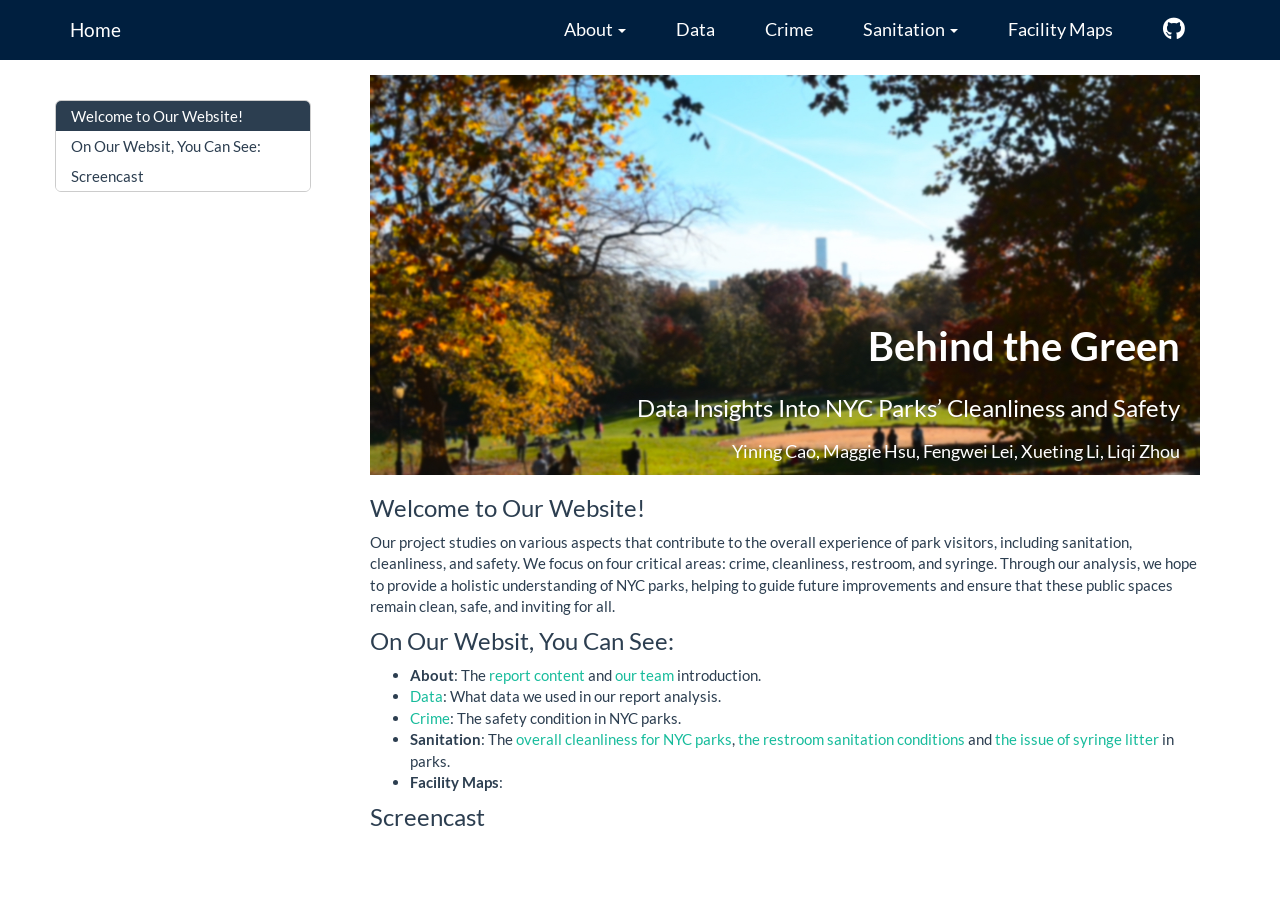
==== index.html @ f8d7f137 "index edit" ====
<!DOCTYPE html>

<html>

<head>

<meta charset="utf-8" />
<meta name="generator" content="pandoc" />
<meta http-equiv="X-UA-Compatible" content="IE=EDGE" />




<title>index.knit</title>

<script src="site_libs/header-attrs-2.28/header-attrs.js"></script>
<script src="site_libs/jquery-3.6.0/jquery-3.6.0.min.js"></script>
<meta name="viewport" content="width=device-width, initial-scale=1" />
<link href="site_libs/bootstrap-3.3.5/css/flatly.min.css" rel="stylesheet" />
<script src="site_libs/bootstrap-3.3.5/js/bootstrap.min.js"></script>
<script src="site_libs/bootstrap-3.3.5/shim/html5shiv.min.js"></script>
<script src="site_libs/bootstrap-3.3.5/shim/respond.min.js"></script>
<style>h1 {font-size: 34px;}
       h1.title {font-size: 38px;}
       h2 {font-size: 30px;}
       h3 {font-size: 24px;}
       h4 {font-size: 18px;}
       h5 {font-size: 16px;}
       h6 {font-size: 12px;}
       code {color: inherit; background-color: rgba(0, 0, 0, 0.04);}
       pre:not([class]) { background-color: white }</style>
<script src="site_libs/jqueryui-1.13.2/jquery-ui.min.js"></script>
<link href="site_libs/tocify-1.9.1/jquery.tocify.css" rel="stylesheet" />
<script src="site_libs/tocify-1.9.1/jquery.tocify.js"></script>
<script src="site_libs/navigation-1.1/tabsets.js"></script>
<link href="site_libs/highlightjs-9.12.0/default.css" rel="stylesheet" />
<script src="site_libs/highlightjs-9.12.0/highlight.js"></script>
<link href="site_libs/font-awesome-6.4.2/css/all.min.css" rel="stylesheet" />
<link href="site_libs/font-awesome-6.4.2/css/v4-shims.min.css" rel="stylesheet" />
<html>
<head>
<script>
  // Dynamically set the favicon based on the page URL
  const url = window.location.pathname; // Get the current page's URL path
  let faviconPath = "images/favicon.png"; // Default favicon

  // Set favicon based on specific keywords in the URL
  if (url.includes("restroom")) {
    faviconPath = "images/restroom_icon.png";
  } else if (url.includes("cleanliness")) {
    faviconPath = "images/cleanliness_icon.jpg";
  } else if (url.includes("crime")) {
    faviconPath = "images/crime_icon.png";
  } else if (url.includes("syringe")) {
    faviconPath = "images/needle.png";
  }

  // Dynamically create and append the favicon link
  const link = document.createElement("link");
  link.rel = "shortcut icon";
  link.href = faviconPath;
  document.head.appendChild(link);
</script>
</head>
</html>

<style type="text/css">
  code{white-space: pre-wrap;}
  span.smallcaps{font-variant: small-caps;}
  span.underline{text-decoration: underline;}
  div.column{display: inline-block; vertical-align: top; width: 50%;}
  div.hanging-indent{margin-left: 1.5em; text-indent: -1.5em;}
  ul.task-list{list-style: none;}
    </style>

<style type="text/css">code{white-space: pre;}</style>
<script type="text/javascript">
if (window.hljs) {
  hljs.configure({languages: []});
  hljs.initHighlightingOnLoad();
  if (document.readyState && document.readyState === "complete") {
    window.setTimeout(function() { hljs.initHighlighting(); }, 0);
  }
}
</script>






<link rel="stylesheet" href="styles.css" type="text/css" />



<style type = "text/css">
.main-container {
  max-width: 940px;
  margin-left: auto;
  margin-right: auto;
}
img {
  max-width:100%;
}
.tabbed-pane {
  padding-top: 12px;
}
.html-widget {
  margin-bottom: 20px;
}
button.code-folding-btn:focus {
  outline: none;
}
summary {
  display: list-item;
}
details > summary > p:only-child {
  display: inline;
}
pre code {
  padding: 0;
}
</style>


<style type="text/css">
.dropdown-submenu {
  position: relative;
}
.dropdown-submenu>.dropdown-menu {
  top: 0;
  left: 100%;
  margin-top: -6px;
  margin-left: -1px;
  border-radius: 0 6px 6px 6px;
}
.dropdown-submenu:hover>.dropdown-menu {
  display: block;
}
.dropdown-submenu>a:after {
  display: block;
  content: " ";
  float: right;
  width: 0;
  height: 0;
  border-color: transparent;
  border-style: solid;
  border-width: 5px 0 5px 5px;
  border-left-color: #cccccc;
  margin-top: 5px;
  margin-right: -10px;
}
.dropdown-submenu:hover>a:after {
  border-left-color: #adb5bd;
}
.dropdown-submenu.pull-left {
  float: none;
}
.dropdown-submenu.pull-left>.dropdown-menu {
  left: -100%;
  margin-left: 10px;
  border-radius: 6px 0 6px 6px;
}
</style>

<script type="text/javascript">
// manage active state of menu based on current page
$(document).ready(function () {
  // active menu anchor
  href = window.location.pathname
  href = href.substr(href.lastIndexOf('/') + 1)
  if (href === "")
    href = "index.html";
  var menuAnchor = $('a[href="' + href + '"]');

  // mark the anchor link active (and if it's in a dropdown, also mark that active)
  var dropdown = menuAnchor.closest('li.dropdown');
  if (window.bootstrap) { // Bootstrap 4+
    menuAnchor.addClass('active');
    dropdown.find('> .dropdown-toggle').addClass('active');
  } else { // Bootstrap 3
    menuAnchor.parent().addClass('active');
    dropdown.addClass('active');
  }

  // Navbar adjustments
  var navHeight = $(".navbar").first().height() + 15;
  var style = document.createElement('style');
  var pt = "padding-top: " + navHeight + "px; ";
  var mt = "margin-top: -" + navHeight + "px; ";
  var css = "";
  // offset scroll position for anchor links (for fixed navbar)
  for (var i = 1; i <= 6; i++) {
    css += ".section h" + i + "{ " + pt + mt + "}\n";
  }
  style.innerHTML = "body {" + pt + "padding-bottom: 40px; }\n" + css;
  document.head.appendChild(style);
});
</script>

<!-- tabsets -->

<style type="text/css">
.tabset-dropdown > .nav-tabs {
  display: inline-table;
  max-height: 500px;
  min-height: 44px;
  overflow-y: auto;
  border: 1px solid #ddd;
  border-radius: 4px;
}

.tabset-dropdown > .nav-tabs > li.active:before, .tabset-dropdown > .nav-tabs.nav-tabs-open:before {
  content: "\e259";
  font-family: 'Glyphicons Halflings';
  display: inline-block;
  padding: 10px;
  border-right: 1px solid #ddd;
}

.tabset-dropdown > .nav-tabs.nav-tabs-open > li.active:before {
  content: "\e258";
  font-family: 'Glyphicons Halflings';
  border: none;
}

.tabset-dropdown > .nav-tabs > li.active {
  display: block;
}

.tabset-dropdown > .nav-tabs > li > a,
.tabset-dropdown > .nav-tabs > li > a:focus,
.tabset-dropdown > .nav-tabs > li > a:hover {
  border: none;
  display: inline-block;
  border-radius: 4px;
  background-color: transparent;
}

.tabset-dropdown > .nav-tabs.nav-tabs-open > li {
  display: block;
  float: none;
}

.tabset-dropdown > .nav-tabs > li {
  display: none;
}
</style>

<!-- code folding -->



<style type="text/css">

#TOC {
  margin: 25px 0px 20px 0px;
}
@media (max-width: 768px) {
#TOC {
  position: relative;
  width: 100%;
}
}

@media print {
.toc-content {
  /* see https://github.com/w3c/csswg-drafts/issues/4434 */
  float: right;
}
}

.toc-content {
  padding-left: 30px;
  padding-right: 40px;
}

div.main-container {
  max-width: 1200px;
}

div.tocify {
  width: 20%;
  max-width: 260px;
  max-height: 85%;
}

@media (min-width: 768px) and (max-width: 991px) {
  div.tocify {
    width: 25%;
  }
}

@media (max-width: 767px) {
  div.tocify {
    width: 100%;
    max-width: none;
  }
}

.tocify ul, .tocify li {
  line-height: 20px;
}

.tocify-subheader .tocify-item {
  font-size: 0.90em;
}

.tocify .list-group-item {
  border-radius: 0px;
}


</style>



</head>

<body>


<div class="container-fluid main-container">


<!-- setup 3col/9col grid for toc_float and main content  -->
<div class="row">
<div class="col-xs-12 col-sm-4 col-md-3">
<div id="TOC" class="tocify">
</div>
</div>

<div class="toc-content col-xs-12 col-sm-8 col-md-9">




<div class="navbar navbar-default  navbar-fixed-top" role="navigation">
  <div class="container">
    <div class="navbar-header">
      <button type="button" class="navbar-toggle collapsed" data-toggle="collapse" data-bs-toggle="collapse" data-target="#navbar" data-bs-target="#navbar">
        <span class="icon-bar"></span>
        <span class="icon-bar"></span>
        <span class="icon-bar"></span>
      </button>
      <a class="navbar-brand" href="index.html">Home</a>
    </div>
    <div id="navbar" class="navbar-collapse collapse">
      <ul class="nav navbar-nav">
        
      </ul>
      <ul class="nav navbar-nav navbar-right">
        <li class="dropdown">
  <a href="#" class="dropdown-toggle" data-toggle="dropdown" role="button" data-bs-toggle="dropdown" aria-expanded="false">
    About
     
    <span class="caret"></span>
  </a>
  <ul class="dropdown-menu" role="menu">
    <li>
      <a href="report.html">Report</a>
    </li>
    <li>
      <a href="about_team.html">About the Team</a>
    </li>
  </ul>
</li>
<li>
  <a href="data.html">Data</a>
</li>
<li>
  <a href="crime.html">Crime</a>
</li>
<li class="dropdown">
  <a href="#" class="dropdown-toggle" data-toggle="dropdown" role="button" data-bs-toggle="dropdown" aria-expanded="false">
    Sanitation
     
    <span class="caret"></span>
  </a>
  <ul class="dropdown-menu" role="menu">
    <li>
      <a href="cleanliness.html">Cleanliness</a>
    </li>
    <li>
      <a href="restroom.html">Restroom</a>
    </li>
    <li>
      <a href="syringe.html">Syringe</a>
    </li>
  </ul>
</li>
<li>
  <a href="maps.html">Facility Maps</a>
</li>
<li>
  <a href="https://github.com/mh4588/p8105_final_project">
    <span class="fa fa-github fa-lg"></span>
     
  </a>
</li>
      </ul>
    </div><!--/.nav-collapse -->
  </div><!--/.container -->
</div><!--/.navbar -->

<div id="header">




</div>


<style type="text/css">
<style>
#home-container {
  text-align: center;
  padding: 20px;
  background-color: #001f3f;
  color: white;
}

/* Styling for the welcome section */
.welcome {
  font-family: 'Arial', sans-serif;  /* Change the font family */
  font-size: 20px;  /* Increase font size */
  line-height: 1.5;  /* Adjust line spacing */
  margin-top: 20px;  /* Add space between the image and the welcome section */
}

#home-container .image-container {
  position: relative;
  display: inline-block;
  width: 100%;
}

#home-container img {
  width: 100%;
  height: 400px; /* Set a fixed height to make the image longer */
  object-fit: cover;
}

#home-container .image-container .image-title {
  position: absolute;
  bottom: 100px;  /* Position at the bottom of the image */
  right: 20px;
  font-size: 40px;
  color: white;  /* Set the title color to white */
  font-weight: bold;
}

#home-container .image-container .sub-title {
  position: absolute;
  bottom: 50px;  /* Adjusted to be a bit higher than the title */
  right: 20px;
  font-size: 24px;
  color: white;  /* Set the subtitle color to white */
}

#home-container .image-container .authors {
  position: absolute;
  bottom: 10px;  /* Adjusted to be a bit higher than the subtitle */
  right: 20px;
  font-size: 18px;
  color: white;  /* Set the authors color to white */
}
</style>

<div id="home-container">
  <div class="image-container">
    <img src="images/central_park.jpg" alt="NYC Parks">
    <!-- Title text -->
    <div class="image-title">Behind the Green</div>
    <!-- Subtitle text -->
    <div class="sub-title">Data Insights Into NYC Parks’ Cleanliness and Safety</div>
    <!-- Authors -->
    <div class="authors">Yining Cao, Maggie Hsu, Fengwei Lei, Xueting Li, Liqi Zhou</div>
  </div>
</div>
</style>
<p class="welcome">
<div id="welcome-to-our-website" class="section level3">
<h3>Welcome to Our Website!</h3>
Our project studies on various aspects that contribute to the overall
experience of park visitors, including sanitation, cleanliness, and
safety. We focus on four critical areas: crime, cleanliness, restroom,
and syringe. Through our analysis, we hope to provide a holistic
understanding of NYC parks, helping to guide future improvements and
ensure that these public spaces remain clean, safe, and inviting for
all.
</p>
</div>
<div id="on-our-websit-you-can-see" class="section level3">
<h3>On Our Websit, You Can See:</h3>
<ul>
<li><strong>About</strong>: The <a
href="https://mh4588.github.io/p8105_final_project/report.html">report
content</a> and <a
href="https://mh4588.github.io/p8105_final_project/about_team.html">our
team</a> introduction.</li>
<li><a
href="https://mh4588.github.io/p8105_final_project/data.html">Data</a>:
What data we used in our report analysis.</li>
<li><a
href="https://mh4588.github.io/p8105_final_project/crime.html">Crime</a>:
The safety condition in NYC parks.</li>
<li><strong>Sanitation</strong>: The <a
href="https://mh4588.github.io/p8105_final_project/cleanliness.html">overall
cleanliness for NYC parks</a>, <a
href="https://mh4588.github.io/p8105_final_project/restroom.html">the
restroom sanitation conditions</a> and <a
href="https://mh4588.github.io/p8105_final_project/syringe.html">the
issue of syringe litter</a> in parks.</li>
<li><strong>Facility Maps</strong>:</li>
</ul>
</div>
<div id="screencast" class="section level3">
<h3>Screencast</h3>
</div>



</div>
</div>

</div>

<script>

// add bootstrap table styles to pandoc tables
function bootstrapStylePandocTables() {
  $('tr.odd').parent('tbody').parent('table').addClass('table table-condensed');
}
$(document).ready(function () {
  bootstrapStylePandocTables();
});


</script>

<!-- tabsets -->

<script>
$(document).ready(function () {
  window.buildTabsets("TOC");
});

$(document).ready(function () {
  $('.tabset-dropdown > .nav-tabs > li').click(function () {
    $(this).parent().toggleClass('nav-tabs-open');
  });
});
</script>

<!-- code folding -->

<script>
$(document).ready(function ()  {

    // temporarily add toc-ignore selector to headers for the consistency with Pandoc
    $('.unlisted.unnumbered').addClass('toc-ignore')

    // move toc-ignore selectors from section div to header
    $('div.section.toc-ignore')
        .removeClass('toc-ignore')
        .children('h1,h2,h3,h4,h5').addClass('toc-ignore');

    // establish options
    var options = {
      selectors: "h1,h2,h3",
      theme: "bootstrap3",
      context: '.toc-content',
      hashGenerator: function (text) {
        return text.replace(/[.\\/?&!#<>]/g, '').replace(/\s/g, '_');
      },
      ignoreSelector: ".toc-ignore",
      scrollTo: 0
    };
    options.showAndHide = true;
    options.smoothScroll = true;

    // tocify
    var toc = $("#TOC").tocify(options).data("toc-tocify");
});
</script>

<!-- dynamically load mathjax for compatibility with self-contained -->
<script>
  (function () {
    var script = document.createElement("script");
    script.type = "text/javascript";
    script.src  = "https://mathjax.rstudio.com/latest/MathJax.js?config=TeX-AMS-MML_HTMLorMML";
    document.getElementsByTagName("head")[0].appendChild(script);
  })();
</script>

</body>
</html>
---- site_libs/bootstrap-3.3.5/css/flatly.min.css ----
@font-face {
  font-family: 'Lato';
  font-style: normal;
  font-weight: 400;
  src: url(fonts/Lato.ttf) format('truetype');
}
@font-face {
  font-family: 'Lato';
  font-style: normal;
  font-weight: 700;
  src: url(fonts/LatoBold.ttf) format('truetype');
}
@font-face {
  font-family: 'Lato';
  font-style: italic;
  font-weight: 400;
  src: url(fonts/LatoItalic.ttf) format('truetype');
}

/*!
 * bootswatch v3.3.6
 * Homepage: http://bootswatch.com
 * Copyright 2012-2015 Thomas Park
 * Licensed under MIT
 * Based on Bootstrap
*//*!
 * Bootstrap v3.3.6 (http://getbootstrap.com)
 * Copyright 2011-2015 Twitter, Inc.
 * Licensed under MIT (https://github.com/twbs/bootstrap/blob/master/LICENSE)
 *//*! normalize.css v3.0.3 | MIT License | github.com/necolas/normalize.css */html{font-family:sans-serif;-ms-text-size-adjust:100%;-webkit-text-size-adjust:100%}body{margin:0}article,aside,details,figcaption,figure,footer,header,hgroup,main,menu,nav,section,summary{display:block}audio,canvas,progress,video{display:inline-block;vertical-align:baseline}audio:not([controls]){display:none;height:0}[hidden],template{display:none}a{background-color:transparent}a:active,a:hover{outline:0}abbr[title]{border-bottom:1px dotted}b,strong{font-weight:bold}dfn{font-style:italic}h1{font-size:2em;margin:0.67em 0}mark{background:#ff0;color:#000}small{font-size:80%}sub,sup{font-size:75%;line-height:0;position:relative;vertical-align:baseline}sup{top:-0.5em}sub{bottom:-0.25em}img{border:0}svg:not(:root){overflow:hidden}figure{margin:1em 40px}hr{-webkit-box-sizing:content-box;-moz-box-sizing:content-box;box-sizing:content-box;height:0}pre{overflow:auto}code,kbd,pre,samp{font-family:monospace, monospace;font-size:1em}button,input,optgroup,select,textarea{color:inherit;font:inherit;margin:0}button{overflow:visible}button,select{text-transform:none}button,html input[type="button"],input[type="reset"],input[type="submit"]{-webkit-appearance:button;cursor:pointer}button[disabled],html input[disabled]{cursor:default}button::-moz-focus-inner,input::-moz-focus-inner{border:0;padding:0}input{line-height:normal}input[type="checkbox"],input[type="radio"]{-webkit-box-sizing:border-box;-moz-box-sizing:border-box;box-sizing:border-box;padding:0}input[type="number"]::-webkit-inner-spin-button,input[type="number"]::-webkit-outer-spin-button{height:auto}input[type="search"]{-webkit-appearance:textfield;-webkit-box-sizing:content-box;-moz-box-sizing:content-box;box-sizing:content-box}input[type="search"]::-webkit-search-cancel-button,input[type="search"]::-webkit-search-decoration{-webkit-appearance:none}fieldset{border:1px solid #c0c0c0;margin:0 2px;padding:0.35em 0.625em 0.75em}legend{border:0;padding:0}textarea{overflow:auto}optgroup{font-weight:bold}table{border-collapse:collapse;border-spacing:0}td,th{padding:0}/*! Source: https://github.com/h5bp/html5-boilerplate/blob/master/src/css/main.css */@media print{*,*:before,*:after{background:transparent !important;color:#000 !important;-webkit-box-shadow:none !important;box-shadow:none !important;text-shadow:none !important}a,a:visited{text-decoration:underline}a[href]:after{content:" (" attr(href) ")"}abbr[title]:after{content:" (" attr(title) ")"}a[href^="#"]:after,a[href^="javascript:"]:after{content:""}pre,blockquote{border:1px solid #999;page-break-inside:avoid}thead{display:table-header-group}tr,img{page-break-inside:avoid}img{max-width:100% !important}p,h2,h3{orphans:3;widows:3}h2,h3{page-break-after:avoid}.navbar{display:none}.btn>.caret,.dropup>.btn>.caret{border-top-color:#000 !important}.label{border:1px solid #000}.table{border-collapse:collapse !important}.table td,.table th{background-color:#fff !important}.table-bordered th,.table-bordered td{border:1px solid #ddd !important}}@font-face{font-family:'Glyphicons Halflings';src:url('../fonts/glyphicons-halflings-regular.eot');src:url('../fonts/glyphicons-halflings-regular.eot?#iefix') format('embedded-opentype'),url('../fonts/glyphicons-halflings-regular.woff') format('woff'),url('../fonts/glyphicons-halflings-regular.ttf') format('truetype'),url('../fonts/glyphicons-halflings-regular.svg#glyphicons_halflingsregular') format('svg')}.glyphicon{position:relative;top:1px;display:inline-block;font-family:'Glyphicons Halflings';font-style:normal;font-weight:normal;line-height:1;-webkit-font-smoothing:antialiased;-moz-osx-font-smoothing:grayscale}.glyphicon-asterisk:before{content:"\002a"}.glyphicon-plus:before{content:"\002b"}.glyphicon-euro:before,.glyphicon-eur:before{content:"\20ac"}.glyphicon-minus:before{content:"\2212"}.glyphicon-cloud:before{content:"\2601"}.glyphicon-envelope:before{content:"\2709"}.glyphicon-pencil:before{content:"\270f"}.glyphicon-glass:before{content:"\e001"}.glyphicon-music:before{content:"\e002"}.glyphicon-search:before{content:"\e003"}.glyphicon-heart:before{content:"\e005"}.glyphicon-star:before{content:"\e006"}.glyphicon-star-empty:before{content:"\e007"}.glyphicon-user:before{content:"\e008"}.glyphicon-film:before{content:"\e009"}.glyphicon-th-large:before{content:"\e010"}.glyphicon-th:before{content:"\e011"}.glyphicon-th-list:before{content:"\e012"}.glyphicon-ok:before{content:"\e013"}.glyphicon-remove:before{content:"\e014"}.glyphicon-zoom-in:before{content:"\e015"}.glyphicon-zoom-out:before{content:"\e016"}.glyphicon-off:before{content:"\e017"}.glyphicon-signal:before{content:"\e018"}.glyphicon-cog:before{content:"\e019"}.glyphicon-trash:before{content:"\e020"}.glyphicon-home:before{content:"\e021"}.glyphicon-file:before{content:"\e022"}.glyphicon-time:before{content:"\e023"}.glyphicon-road:before{content:"\e024"}.glyphicon-download-alt:before{content:"\e025"}.glyphicon-download:before{content:"\e026"}.glyphicon-upload:before{content:"\e027"}.glyphicon-inbox:before{content:"\e028"}.glyphicon-play-circle:before{content:"\e029"}.glyphicon-repeat:before{content:"\e030"}.glyphicon-refresh:before{content:"\e031"}.glyphicon-list-alt:before{content:"\e032"}.glyphicon-lock:before{content:"\e033"}.glyphicon-flag:before{content:"\e034"}.glyphicon-headphones:before{content:"\e035"}.glyphicon-volume-off:before{content:"\e036"}.glyphicon-volume-down:before{content:"\e037"}.glyphicon-volume-up:before{content:"\e038"}.glyphicon-qrcode:before{content:"\e039"}.glyphicon-barcode:before{content:"\e040"}.glyphicon-tag:before{content:"\e041"}.glyphicon-tags:before{content:"\e042"}.glyphicon-book:before{content:"\e043"}.glyphicon-bookmark:before{content:"\e044"}.glyphicon-print:before{content:"\e045"}.glyphicon-camera:before{content:"\e046"}.glyphicon-font:before{content:"\e047"}.glyphicon-bold:before{content:"\e048"}.glyphicon-italic:before{content:"\e049"}.glyphicon-text-height:before{content:"\e050"}.glyphicon-text-width:before{content:"\e051"}.glyphicon-align-left:before{content:"\e052"}.glyphicon-align-center:before{content:"\e053"}.glyphicon-align-right:before{content:"\e054"}.glyphicon-align-justify:before{content:"\e055"}.glyphicon-list:before{content:"\e056"}.glyphicon-indent-left:before{content:"\e057"}.glyphicon-indent-right:before{content:"\e058"}.glyphicon-facetime-video:before{content:"\e059"}.glyphicon-picture:before{content:"\e060"}.glyphicon-map-marker:before{content:"\e062"}.glyphicon-adjust:before{content:"\e063"}.glyphicon-tint:before{content:"\e064"}.glyphicon-edit:before{content:"\e065"}.glyphicon-share:before{content:"\e066"}.glyphicon-check:before{content:"\e067"}.glyphicon-move:before{content:"\e068"}.glyphicon-step-backward:before{content:"\e069"}.glyphicon-fast-backward:before{content:"\e070"}.glyphicon-backward:before{content:"\e071"}.glyphicon-play:before{content:"\e072"}.glyphicon-pause:before{content:"\e073"}.glyphicon-stop:before{content:"\e074"}.glyphicon-forward:before{content:"\e075"}.glyphicon-fast-forward:before{content:"\e076"}.glyphicon-step-forward:before{content:"\e077"}.glyphicon-eject:before{content:"\e078"}.glyphicon-chevron-left:before{content:"\e079"}.glyphicon-chevron-right:before{content:"\e080"}.glyphicon-plus-sign:before{content:"\e081"}.glyphicon-minus-sign:before{content:"\e082"}.glyphicon-remove-sign:before{content:"\e083"}.glyphicon-ok-sign:before{content:"\e084"}.glyphicon-question-sign:before{content:"\e085"}.glyphicon-info-sign:before{content:"\e086"}.glyphicon-screenshot:before{content:"\e087"}.glyphicon-remove-circle:before{content:"\e088"}.glyphicon-ok-circle:before{content:"\e089"}.glyphicon-ban-circle:before{content:"\e090"}.glyphicon-arrow-left:before{content:"\e091"}.glyphicon-arrow-right:before{content:"\e092"}.glyphicon-arrow-up:before{content:"\e093"}.glyphicon-arrow-down:before{content:"\e094"}.glyphicon-share-alt:before{content:"\e095"}.glyphicon-resize-full:before{content:"\e096"}.glyphicon-resize-small:before{content:"\e097"}.glyphicon-exclamation-sign:before{content:"\e101"}.glyphicon-gift:before{content:"\e102"}.glyphicon-leaf:before{content:"\e103"}.glyphicon-fire:before{content:"\e104"}.glyphicon-eye-open:before{content:"\e105"}.glyphicon-eye-close:before{content:"\e106"}.glyphicon-warning-sign:before{content:"\e107"}.glyphicon-plane:before{content:"\e108"}.glyphicon-calendar:before{content:"\e109"}.glyphicon-random:before{content:"\e110"}.glyphicon-comment:before{content:"\e111"}.glyphicon-magnet:before{content:"\e112"}.glyphicon-chevron-up:before{content:"\e113"}.glyphicon-chevron-down:before{content:"\e114"}.glyphicon-retweet:before{content:"\e115"}.glyphicon-shopping-cart:before{content:"\e116"}.glyphicon-folder-close:before{content:"\e117"}.glyphicon-folder-open:before{content:"\e118"}.glyphicon-resize-vertical:before{content:"\e119"}.glyphicon-resize-horizontal:before{content:"\e120"}.glyphicon-hdd:before{content:"\e121"}.glyphicon-bullhorn:before{content:"\e122"}.glyphicon-bell:before{content:"\e123"}.glyphicon-certificate:before{content:"\e124"}.glyphicon-thumbs-up:before{content:"\e125"}.glyphicon-thumbs-down:before{content:"\e126"}.glyphicon-hand-right:before{content:"\e127"}.glyphicon-hand-left:before{content:"\e128"}.glyphicon-hand-up:before{content:"\e129"}.glyphicon-hand-down:before{content:"\e130"}.glyphicon-circle-arrow-right:before{content:"\e131"}.glyphicon-circle-arrow-left:before{content:"\e132"}.glyphicon-circle-arrow-up:before{content:"\e133"}.glyphicon-circle-arrow-down:before{content:"\e134"}.glyphicon-globe:before{content:"\e135"}.glyphicon-wrench:before{content:"\e136"}.glyphicon-tasks:before{content:"\e137"}.glyphicon-filter:before{content:"\e138"}.glyphicon-briefcase:before{content:"\e139"}.glyphicon-fullscreen:before{content:"\e140"}.glyphicon-dashboard:before{content:"\e141"}.glyphicon-paperclip:before{content:"\e142"}.glyphicon-heart-empty:before{content:"\e143"}.glyphicon-link:before{content:"\e144"}.glyphicon-phone:before{content:"\e145"}.glyphicon-pushpin:before{content:"\e146"}.glyphicon-usd:before{content:"\e148"}.glyphicon-gbp:before{content:"\e149"}.glyphicon-sort:before{content:"\e150"}.glyphicon-sort-by-alphabet:before{content:"\e151"}.glyphicon-sort-by-alphabet-alt:before{content:"\e152"}.glyphicon-sort-by-order:before{content:"\e153"}.glyphicon-sort-by-order-alt:before{content:"\e154"}.glyphicon-sort-by-attributes:before{content:"\e155"}.glyphicon-sort-by-attributes-alt:before{content:"\e156"}.glyphicon-unchecked:before{content:"\e157"}.glyphicon-expand:before{content:"\e158"}.glyphicon-collapse-down:before{content:"\e159"}.glyphicon-collapse-up:before{content:"\e160"}.glyphicon-log-in:before{content:"\e161"}.glyphicon-flash:before{content:"\e162"}.glyphicon-log-out:before{content:"\e163"}.glyphicon-new-window:before{content:"\e164"}.glyphicon-record:before{content:"\e165"}.glyphicon-save:before{content:"\e166"}.glyphicon-open:before{content:"\e167"}.glyphicon-saved:before{content:"\e168"}.glyphicon-import:before{content:"\e169"}.glyphicon-export:before{content:"\e170"}.glyphicon-send:before{content:"\e171"}.glyphicon-floppy-disk:before{content:"\e172"}.glyphicon-floppy-saved:before{content:"\e173"}.glyphicon-floppy-remove:before{content:"\e174"}.glyphicon-floppy-save:before{content:"\e175"}.glyphicon-floppy-open:before{content:"\e176"}.glyphicon-credit-card:before{content:"\e177"}.glyphicon-transfer:before{content:"\e178"}.glyphicon-cutlery:before{content:"\e179"}.glyphicon-header:before{content:"\e180"}.glyphicon-compressed:before{content:"\e181"}.glyphicon-earphone:before{content:"\e182"}.glyphicon-phone-alt:before{content:"\e183"}.glyphicon-tower:before{content:"\e184"}.glyphicon-stats:before{content:"\e185"}.glyphicon-sd-video:before{content:"\e186"}.glyphicon-hd-video:before{content:"\e187"}.glyphicon-subtitles:before{content:"\e188"}.glyphicon-sound-stereo:before{content:"\e189"}.glyphicon-sound-dolby:before{content:"\e190"}.glyphicon-sound-5-1:before{content:"\e191"}.glyphicon-sound-6-1:before{content:"\e192"}.glyphicon-sound-7-1:before{content:"\e193"}.glyphicon-copyright-mark:before{content:"\e194"}.glyphicon-registration-mark:before{content:"\e195"}.glyphicon-cloud-download:before{content:"\e197"}.glyphicon-cloud-upload:before{content:"\e198"}.glyphicon-tree-conifer:before{content:"\e199"}.glyphicon-tree-deciduous:before{content:"\e200"}.glyphicon-cd:before{content:"\e201"}.glyphicon-save-file:before{content:"\e202"}.glyphicon-open-file:before{content:"\e203"}.glyphicon-level-up:before{content:"\e204"}.glyphicon-copy:before{content:"\e205"}.glyphicon-paste:before{content:"\e206"}.glyphicon-alert:before{content:"\e209"}.glyphicon-equalizer:before{content:"\e210"}.glyphicon-king:before{content:"\e211"}.glyphicon-queen:before{content:"\e212"}.glyphicon-pawn:before{content:"\e213"}.glyphicon-bishop:before{content:"\e214"}.glyphicon-knight:before{content:"\e215"}.glyphicon-baby-formula:before{content:"\e216"}.glyphicon-tent:before{content:"\26fa"}.glyphicon-blackboard:before{content:"\e218"}.glyphicon-bed:before{content:"\e219"}.glyphicon-apple:before{content:"\f8ff"}.glyphicon-erase:before{content:"\e221"}.glyphicon-hourglass:before{content:"\231b"}.glyphicon-lamp:before{content:"\e223"}.glyphicon-duplicate:before{content:"\e224"}.glyphicon-piggy-bank:before{content:"\e225"}.glyphicon-scissors:before{content:"\e226"}.glyphicon-bitcoin:before{content:"\e227"}.glyphicon-btc:before{content:"\e227"}.glyphicon-xbt:before{content:"\e227"}.glyphicon-yen:before{content:"\00a5"}.glyphicon-jpy:before{content:"\00a5"}.glyphicon-ruble:before{content:"\20bd"}.glyphicon-rub:before{content:"\20bd"}.glyphicon-scale:before{content:"\e230"}.glyphicon-ice-lolly:before{content:"\e231"}.glyphicon-ice-lolly-tasted:before{content:"\e232"}.glyphicon-education:before{content:"\e233"}.glyphicon-option-horizontal:before{content:"\e234"}.glyphicon-option-vertical:before{content:"\e235"}.glyphicon-menu-hamburger:before{content:"\e236"}.glyphicon-modal-window:before{content:"\e237"}.glyphicon-oil:before{content:"\e238"}.glyphicon-grain:before{content:"\e239"}.glyphicon-sunglasses:before{content:"\e240"}.glyphicon-text-size:before{content:"\e241"}.glyphicon-text-color:before{content:"\e242"}.glyphicon-text-background:before{content:"\e243"}.glyphicon-object-align-top:before{content:"\e244"}.glyphicon-object-align-bottom:before{content:"\e245"}.glyphicon-object-align-horizontal:before{content:"\e246"}.glyphicon-object-align-left:before{content:"\e247"}.glyphicon-object-align-vertical:before{content:"\e248"}.glyphicon-object-align-right:before{content:"\e249"}.glyphicon-triangle-right:before{content:"\e250"}.glyphicon-triangle-left:before{content:"\e251"}.glyphicon-triangle-bottom:before{content:"\e252"}.glyphicon-triangle-top:before{content:"\e253"}.glyphicon-console:before{content:"\e254"}.glyphicon-superscript:before{content:"\e255"}.glyphicon-subscript:before{content:"\e256"}.glyphicon-menu-left:before{content:"\e257"}.glyphicon-menu-right:before{content:"\e258"}.glyphicon-menu-down:before{content:"\e259"}.glyphicon-menu-up:before{content:"\e260"}*{-webkit-box-sizing:border-box;-moz-box-sizing:border-box;box-sizing:border-box}*:before,*:after{-webkit-box-sizing:border-box;-moz-box-sizing:border-box;box-sizing:border-box}html{font-size:10px;-webkit-tap-highlight-color:rgba(0,0,0,0)}body{font-family:"Lato","Helvetica Neue",Helvetica,Arial,sans-serif;font-size:15px;line-height:1.42857143;color:#2c3e50;background-color:#ffffff}input,button,select,textarea{font-family:inherit;font-size:inherit;line-height:inherit}a{color:#18bc9c;text-decoration:none}a:hover,a:focus{color:#18bc9c;text-decoration:underline}a:focus{outline:thin dotted;outline:5px auto -webkit-focus-ring-color;outline-offset:-2px}figure{margin:0}img{vertical-align:middle}.img-responsive,.thumbnail>img,.thumbnail a>img,.carousel-inner>.item>img,.carousel-inner>.item>a>img{display:block;max-width:100%;height:auto}.img-rounded{border-radius:6px}.img-thumbnail{padding:4px;line-height:1.42857143;background-color:#ffffff;border:1px solid #ecf0f1;border-radius:4px;-webkit-transition:all .2s ease-in-out;-o-transition:all .2s ease-in-out;transition:all .2s ease-in-out;display:inline-block;max-width:100%;height:auto}.img-circle{border-radius:50%}hr{margin-top:21px;margin-bottom:21px;border:0;border-top:1px solid #ecf0f1}.sr-only{position:absolute;width:1px;height:1px;margin:-1px;padding:0;overflow:hidden;clip:rect(0, 0, 0, 0);border:0}.sr-only-focusable:active,.sr-only-focusable:focus{position:static;width:auto;height:auto;margin:0;overflow:visible;clip:auto}[role="button"]{cursor:pointer}h1,h2,h3,h4,h5,h6,.h1,.h2,.h3,.h4,.h5,.h6{font-family:"Lato","Helvetica Neue",Helvetica,Arial,sans-serif;font-weight:400;line-height:1.1;color:inherit}h1 small,h2 small,h3 small,h4 small,h5 small,h6 small,.h1 small,.h2 small,.h3 small,.h4 small,.h5 small,.h6 small,h1 .small,h2 .small,h3 .small,h4 .small,h5 .small,h6 .small,.h1 .small,.h2 .small,.h3 .small,.h4 .small,.h5 .small,.h6 .small{font-weight:normal;line-height:1;color:#b4bcc2}h1,.h1,h2,.h2,h3,.h3{margin-top:21px;margin-bottom:10.5px}h1 small,.h1 small,h2 small,.h2 small,h3 small,.h3 small,h1 .small,.h1 .small,h2 .small,.h2 .small,h3 .small,.h3 .small{font-size:65%}h4,.h4,h5,.h5,h6,.h6{margin-top:10.5px;margin-bottom:10.5px}h4 small,.h4 small,h5 small,.h5 small,h6 small,.h6 small,h4 .small,.h4 .small,h5 .small,.h5 .small,h6 .small,.h6 .small{font-size:75%}h1,.h1{font-size:39px}h2,.h2{font-size:32px}h3,.h3{font-size:26px}h4,.h4{font-size:19px}h5,.h5{font-size:15px}h6,.h6{font-size:13px}p{margin:0 0 10.5px}.lead{margin-bottom:21px;font-size:17px;font-weight:300;line-height:1.4}@media (min-width:768px){.lead{font-size:22.5px}}small,.small{font-size:86%}mark,.mark{background-color:#f39c12;padding:.2em}.text-left{text-align:left}.text-right{text-align:right}.text-center{text-align:center}.text-justify{text-align:justify}.text-nowrap{white-space:nowrap}.text-lowercase{text-transform:lowercase}.text-uppercase{text-transform:uppercase}.text-capitalize{text-transform:capitalize}.text-muted{color:#b4bcc2}.text-primary{color:#2c3e50}a.text-primary:hover,a.text-primary:focus{color:#1a242f}.text-success{color:#ffffff}a.text-success:hover,a.text-success:focus{color:#e6e6e6}.text-info{color:#ffffff}a.text-info:hover,a.text-info:focus{color:#e6e6e6}.text-warning{color:#ffffff}a.text-warning:hover,a.text-warning:focus{color:#e6e6e6}.text-danger{color:#ffffff}a.text-danger:hover,a.text-danger:focus{color:#e6e6e6}.bg-primary{color:#fff;background-color:#2c3e50}a.bg-primary:hover,a.bg-primary:focus{background-color:#1a242f}.bg-success{background-color:#18bc9c}a.bg-success:hover,a.bg-success:focus{background-color:#128f76}.bg-info{background-color:#3498db}a.bg-info:hover,a.bg-info:focus{background-color:#217dbb}.bg-warning{background-color:#f39c12}a.bg-warning:hover,a.bg-warning:focus{background-color:#c87f0a}.bg-danger{background-color:#e74c3c}a.bg-danger:hover,a.bg-danger:focus{background-color:#d62c1a}.page-header{padding-bottom:9.5px;margin:42px 0 21px;border-bottom:1px solid transparent}ul,ol{margin-top:0;margin-bottom:10.5px}ul ul,ol ul,ul ol,ol ol{margin-bottom:0}.list-unstyled{padding-left:0;list-style:none}.list-inline{padding-left:0;list-style:none;margin-left:-5px}.list-inline>li{display:inline-block;padding-left:5px;padding-right:5px}dl{margin-top:0;margin-bottom:21px}dt,dd{line-height:1.42857143}dt{font-weight:bold}dd{margin-left:0}@media (min-width:768px){.dl-horizontal dt{float:left;width:160px;clear:left;text-align:right;overflow:hidden;text-overflow:ellipsis;white-space:nowrap}.dl-horizontal dd{margin-left:180px}}abbr[title],abbr[data-original-title]{cursor:help;border-bottom:1px dotted #b4bcc2}.initialism{font-size:90%;text-transform:uppercase}blockquote{padding:10.5px 21px;margin:0 0 21px;font-size:18.75px;border-left:5px solid #ecf0f1}blockquote p:last-child,blockquote ul:last-child,blockquote ol:last-child{margin-bottom:0}blockquote footer,blockquote small,blockquote .small{display:block;font-size:80%;line-height:1.42857143;color:#b4bcc2}blockquote footer:before,blockquote small:before,blockquote .small:before{content:'\2014 \00A0'}.blockquote-reverse,blockquote.pull-right{padding-right:15px;padding-left:0;border-right:5px solid #ecf0f1;border-left:0;text-align:right}.blockquote-reverse footer:before,blockquote.pull-right footer:before,.blockquote-reverse small:before,blockquote.pull-right small:before,.blockquote-reverse .small:before,blockquote.pull-right .small:before{content:''}.blockquote-reverse footer:after,blockquote.pull-right footer:after,.blockquote-reverse small:after,blockquote.pull-right small:after,.blockquote-reverse .small:after,blockquote.pull-right .small:after{content:'\00A0 \2014'}address{margin-bottom:21px;font-style:normal;line-height:1.42857143}code,kbd,pre,samp{font-family:monospace}code{padding:2px 4px;font-size:90%;color:#c7254e;background-color:#f9f2f4;border-radius:4px}kbd{padding:2px 4px;font-size:90%;color:#ffffff;background-color:#333333;border-radius:3px;-webkit-box-shadow:inset 0 -1px 0 rgba(0,0,0,0.25);box-shadow:inset 0 -1px 0 rgba(0,0,0,0.25)}kbd kbd{padding:0;font-size:100%;font-weight:bold;-webkit-box-shadow:none;box-shadow:none}pre{display:block;padding:10px;margin:0 0 10.5px;font-size:14px;line-height:1.42857143;word-break:break-all;word-wrap:break-word;color:#7b8a8b;background-color:#ecf0f1;border:1px solid #cccccc;border-radius:4px}pre code{padding:0;font-size:inherit;color:inherit;white-space:pre-wrap;background-color:transparent;border-radius:0}.pre-scrollable{max-height:340px;overflow-y:scroll}.container{margin-right:auto;margin-left:auto;padding-left:15px;padding-right:15px}@media (min-width:768px){.container{width:750px}}@media (min-width:992px){.container{width:970px}}@media (min-width:1200px){.container{width:1170px}}.container-fluid{margin-right:auto;margin-left:auto;padding-left:15px;padding-right:15px}.row{margin-left:-15px;margin-right:-15px}.col-xs-1,.col-sm-1,.col-md-1,.col-lg-1,.col-xs-2,.col-sm-2,.col-md-2,.col-lg-2,.col-xs-3,.col-sm-3,.col-md-3,.col-lg-3,.col-xs-4,.col-sm-4,.col-md-4,.col-lg-4,.col-xs-5,.col-sm-5,.col-md-5,.col-lg-5,.col-xs-6,.col-sm-6,.col-md-6,.col-lg-6,.col-xs-7,.col-sm-7,.col-md-7,.col-lg-7,.col-xs-8,.col-sm-8,.col-md-8,.col-lg-8,.col-xs-9,.col-sm-9,.col-md-9,.col-lg-9,.col-xs-10,.col-sm-10,.col-md-10,.col-lg-10,.col-xs-11,.col-sm-11,.col-md-11,.col-lg-11,.col-xs-12,.col-sm-12,.col-md-12,.col-lg-12{position:relative;min-height:1px;padding-left:15px;padding-right:15px}.col-xs-1,.col-xs-2,.col-xs-3,.col-xs-4,.col-xs-5,.col-xs-6,.col-xs-7,.col-xs-8,.col-xs-9,.col-xs-10,.col-xs-11,.col-xs-12{float:left}.col-xs-12{width:100%}.col-xs-11{width:91.66666667%}.col-xs-10{width:83.33333333%}.col-xs-9{width:75%}.col-xs-8{width:66.66666667%}.col-xs-7{width:58.33333333%}.col-xs-6{width:50%}.col-xs-5{width:41.66666667%}.col-xs-4{width:33.33333333%}.col-xs-3{width:25%}.col-xs-2{width:16.66666667%}.col-xs-1{width:8.33333333%}.col-xs-pull-12{right:100%}.col-xs-pull-11{right:91.66666667%}.col-xs-pull-10{right:83.33333333%}.col-xs-pull-9{right:75%}.col-xs-pull-8{right:66.66666667%}.col-xs-pull-7{right:58.33333333%}.col-xs-pull-6{right:50%}.col-xs-pull-5{right:41.66666667%}.col-xs-pull-4{right:33.33333333%}.col-xs-pull-3{right:25%}.col-xs-pull-2{right:16.66666667%}.col-xs-pull-1{right:8.33333333%}.col-xs-pull-0{right:auto}.col-xs-push-12{left:100%}.col-xs-push-11{left:91.66666667%}.col-xs-push-10{left:83.33333333%}.col-xs-push-9{left:75%}.col-xs-push-8{left:66.66666667%}.col-xs-push-7{left:58.33333333%}.col-xs-push-6{left:50%}.col-xs-push-5{left:41.66666667%}.col-xs-push-4{left:33.33333333%}.col-xs-push-3{left:25%}.col-xs-push-2{left:16.66666667%}.col-xs-push-1{left:8.33333333%}.col-xs-push-0{left:auto}.col-xs-offset-12{margin-left:100%}.col-xs-offset-11{margin-left:91.66666667%}.col-xs-offset-10{margin-left:83.33333333%}.col-xs-offset-9{margin-left:75%}.col-xs-offset-8{margin-left:66.66666667%}.col-xs-offset-7{margin-left:58.33333333%}.col-xs-offset-6{margin-left:50%}.col-xs-offset-5{margin-left:41.66666667%}.col-xs-offset-4{margin-left:33.33333333%}.col-xs-offset-3{margin-left:25%}.col-xs-offset-2{margin-left:16.66666667%}.col-xs-offset-1{margin-left:8.33333333%}.col-xs-offset-0{margin-left:0%}@media (min-width:768px){.col-sm-1,.col-sm-2,.col-sm-3,.col-sm-4,.col-sm-5,.col-sm-6,.col-sm-7,.col-sm-8,.col-sm-9,.col-sm-10,.col-sm-11,.col-sm-12{float:left}.col-sm-12{width:100%}.col-sm-11{width:91.66666667%}.col-sm-10{width:83.33333333%}.col-sm-9{width:75%}.col-sm-8{width:66.66666667%}.col-sm-7{width:58.33333333%}.col-sm-6{width:50%}.col-sm-5{width:41.66666667%}.col-sm-4{width:33.33333333%}.col-sm-3{width:25%}.col-sm-2{width:16.66666667%}.col-sm-1{width:8.33333333%}.col-sm-pull-12{right:100%}.col-sm-pull-11{right:91.66666667%}.col-sm-pull-10{right:83.33333333%}.col-sm-pull-9{right:75%}.col-sm-pull-8{right:66.66666667%}.col-sm-pull-7{right:58.33333333%}.col-sm-pull-6{right:50%}.col-sm-pull-5{right:41.66666667%}.col-sm-pull-4{right:33.33333333%}.col-sm-pull-3{right:25%}.col-sm-pull-2{right:16.66666667%}.col-sm-pull-1{right:8.33333333%}.col-sm-pull-0{right:auto}.col-sm-push-12{left:100%}.col-sm-push-11{left:91.66666667%}.col-sm-push-10{left:83.33333333%}.col-sm-push-9{left:75%}.col-sm-push-8{left:66.66666667%}.col-sm-push-7{left:58.33333333%}.col-sm-push-6{left:50%}.col-sm-push-5{left:41.66666667%}.col-sm-push-4{left:33.33333333%}.col-sm-push-3{left:25%}.col-sm-push-2{left:16.66666667%}.col-sm-push-1{left:8.33333333%}.col-sm-push-0{left:auto}.col-sm-offset-12{margin-left:100%}.col-sm-offset-11{margin-left:91.66666667%}.col-sm-offset-10{margin-left:83.33333333%}.col-sm-offset-9{margin-left:75%}.col-sm-offset-8{margin-left:66.66666667%}.col-sm-offset-7{margin-left:58.33333333%}.col-sm-offset-6{margin-left:50%}.col-sm-offset-5{margin-left:41.66666667%}.col-sm-offset-4{margin-left:33.33333333%}.col-sm-offset-3{margin-left:25%}.col-sm-offset-2{margin-left:16.66666667%}.col-sm-offset-1{margin-left:8.33333333%}.col-sm-offset-0{margin-left:0%}}@media (min-width:992px){.col-md-1,.col-md-2,.col-md-3,.col-md-4,.col-md-5,.col-md-6,.col-md-7,.col-md-8,.col-md-9,.col-md-10,.col-md-11,.col-md-12{float:left}.col-md-12{width:100%}.col-md-11{width:91.66666667%}.col-md-10{width:83.33333333%}.col-md-9{width:75%}.col-md-8{width:66.66666667%}.col-md-7{width:58.33333333%}.col-md-6{width:50%}.col-md-5{width:41.66666667%}.col-md-4{width:33.33333333%}.col-md-3{width:25%}.col-md-2{width:16.66666667%}.col-md-1{width:8.33333333%}.col-md-pull-12{right:100%}.col-md-pull-11{right:91.66666667%}.col-md-pull-10{right:83.33333333%}.col-md-pull-9{right:75%}.col-md-pull-8{right:66.66666667%}.col-md-pull-7{right:58.33333333%}.col-md-pull-6{right:50%}.col-md-pull-5{right:41.66666667%}.col-md-pull-4{right:33.33333333%}.col-md-pull-3{right:25%}.col-md-pull-2{right:16.66666667%}.col-md-pull-1{right:8.33333333%}.col-md-pull-0{right:auto}.col-md-push-12{left:100%}.col-md-push-11{left:91.66666667%}.col-md-push-10{left:83.33333333%}.col-md-push-9{left:75%}.col-md-push-8{left:66.66666667%}.col-md-push-7{left:58.33333333%}.col-md-push-6{left:50%}.col-md-push-5{left:41.66666667%}.col-md-push-4{left:33.33333333%}.col-md-push-3{left:25%}.col-md-push-2{left:16.66666667%}.col-md-push-1{left:8.33333333%}.col-md-push-0{left:auto}.col-md-offset-12{margin-left:100%}.col-md-offset-11{margin-left:91.66666667%}.col-md-offset-10{margin-left:83.33333333%}.col-md-offset-9{margin-left:75%}.col-md-offset-8{margin-left:66.66666667%}.col-md-offset-7{margin-left:58.33333333%}.col-md-offset-6{margin-left:50%}.col-md-offset-5{margin-left:41.66666667%}.col-md-offset-4{margin-left:33.33333333%}.col-md-offset-3{margin-left:25%}.col-md-offset-2{margin-left:16.66666667%}.col-md-offset-1{margin-left:8.33333333%}.col-md-offset-0{margin-left:0%}}@media (min-width:1200px){.col-lg-1,.col-lg-2,.col-lg-3,.col-lg-4,.col-lg-5,.col-lg-6,.col-lg-7,.col-lg-8,.col-lg-9,.col-lg-10,.col-lg-11,.col-lg-12{float:left}.col-lg-12{width:100%}.col-lg-11{width:91.66666667%}.col-lg-10{width:83.33333333%}.col-lg-9{width:75%}.col-lg-8{width:66.66666667%}.col-lg-7{width:58.33333333%}.col-lg-6{width:50%}.col-lg-5{width:41.66666667%}.col-lg-4{width:33.33333333%}.col-lg-3{width:25%}.col-lg-2{width:16.66666667%}.col-lg-1{width:8.33333333%}.col-lg-pull-12{right:100%}.col-lg-pull-11{right:91.66666667%}.col-lg-pull-10{right:83.33333333%}.col-lg-pull-9{right:75%}.col-lg-pull-8{right:66.66666667%}.col-lg-pull-7{right:58.33333333%}.col-lg-pull-6{right:50%}.col-lg-pull-5{right:41.66666667%}.col-lg-pull-4{right:33.33333333%}.col-lg-pull-3{right:25%}.col-lg-pull-2{right:16.66666667%}.col-lg-pull-1{right:8.33333333%}.col-lg-pull-0{right:auto}.col-lg-push-12{left:100%}.col-lg-push-11{left:91.66666667%}.col-lg-push-10{left:83.33333333%}.col-lg-push-9{left:75%}.col-lg-push-8{left:66.66666667%}.col-lg-push-7{left:58.33333333%}.col-lg-push-6{left:50%}.col-lg-push-5{left:41.66666667%}.col-lg-push-4{left:33.33333333%}.col-lg-push-3{left:25%}.col-lg-push-2{left:16.66666667%}.col-lg-push-1{left:8.33333333%}.col-lg-push-0{left:auto}.col-lg-offset-12{margin-left:100%}.col-lg-offset-11{margin-left:91.66666667%}.col-lg-offset-10{margin-left:83.33333333%}.col-lg-offset-9{margin-left:75%}.col-lg-offset-8{margin-left:66.66666667%}.col-lg-offset-7{margin-left:58.33333333%}.col-lg-offset-6{margin-left:50%}.col-lg-offset-5{margin-left:41.66666667%}.col-lg-offset-4{margin-left:33.33333333%}.col-lg-offset-3{margin-left:25%}.col-lg-offset-2{margin-left:16.66666667%}.col-lg-offset-1{margin-left:8.33333333%}.col-lg-offset-0{margin-left:0%}}table{background-color:transparent}caption{padding-top:8px;padding-bottom:8px;color:#b4bcc2;text-align:left}th{}.table{width:100%;max-width:100%;margin-bottom:21px}.table>thead>tr>th,.table>tbody>tr>th,.table>tfoot>tr>th,.table>thead>tr>td,.table>tbody>tr>td,.table>tfoot>tr>td{padding:8px;line-height:1.42857143;vertical-align:top;border-top:1px solid #ecf0f1}.table>thead>tr>th{vertical-align:bottom;border-bottom:2px solid #ecf0f1}.table>caption+thead>tr:first-child>th,.table>colgroup+thead>tr:first-child>th,.table>thead:first-child>tr:first-child>th,.table>caption+thead>tr:first-child>td,.table>colgroup+thead>tr:first-child>td,.table>thead:first-child>tr:first-child>td{border-top:0}.table>tbody+tbody{border-top:2px solid #ecf0f1}.table .table{background-color:#ffffff}.table-condensed>thead>tr>th,.table-condensed>tbody>tr>th,.table-condensed>tfoot>tr>th,.table-condensed>thead>tr>td,.table-condensed>tbody>tr>td,.table-condensed>tfoot>tr>td{padding:5px}.table-bordered{border:1px solid #ecf0f1}.table-bordered>thead>tr>th,.table-bordered>tbody>tr>th,.table-bordered>tfoot>tr>th,.table-bordered>thead>tr>td,.table-bordered>tbody>tr>td,.table-bordered>tfoot>tr>td{border:1px solid #ecf0f1}.table-bordered>thead>tr>th,.table-bordered>thead>tr>td{border-bottom-width:2px}.table-striped>tbody>tr:nth-of-type(odd){background-color:#f9f9f9}.table-hover>tbody>tr:hover{background-color:#ecf0f1}table col[class*="col-"]{position:static;float:none;display:table-column}table td[class*="col-"],table th[class*="col-"]{position:static;float:none;display:table-cell}.table>thead>tr>td.active,.table>tbody>tr>td.active,.table>tfoot>tr>td.active,.table>thead>tr>th.active,.table>tbody>tr>th.active,.table>tfoot>tr>th.active,.table>thead>tr.active>td,.table>tbody>tr.active>td,.table>tfoot>tr.active>td,.table>thead>tr.active>th,.table>tbody>tr.active>th,.table>tfoot>tr.active>th{background-color:#ecf0f1}.table-hover>tbody>tr>td.active:hover,.table-hover>tbody>tr>th.active:hover,.table-hover>tbody>tr.active:hover>td,.table-hover>tbody>tr:hover>.active,.table-hover>tbody>tr.active:hover>th{background-color:#dde4e6}.table>thead>tr>td.success,.table>tbody>tr>td.success,.table>tfoot>tr>td.success,.table>thead>tr>th.success,.table>tbody>tr>th.success,.table>tfoot>tr>th.success,.table>thead>tr.success>td,.table>tbody>tr.success>td,.table>tfoot>tr.success>td,.table>thead>tr.success>th,.table>tbody>tr.success>th,.table>tfoot>tr.success>th{background-color:#18bc9c}.table-hover>tbody>tr>td.success:hover,.table-hover>tbody>tr>th.success:hover,.table-hover>tbody>tr.success:hover>td,.table-hover>tbody>tr:hover>.success,.table-hover>tbody>tr.success:hover>th{background-color:#15a589}.table>thead>tr>td.info,.table>tbody>tr>td.info,.table>tfoot>tr>td.info,.table>thead>tr>th.info,.table>tbody>tr>th.info,.table>tfoot>tr>th.info,.table>thead>tr.info>td,.table>tbody>tr.info>td,.table>tfoot>tr.info>td,.table>thead>tr.info>th,.table>tbody>tr.info>th,.table>tfoot>tr.info>th{background-color:#3498db}.table-hover>tbody>tr>td.info:hover,.table-hover>tbody>tr>th.info:hover,.table-hover>tbody>tr.info:hover>td,.table-hover>tbody>tr:hover>.info,.table-hover>tbody>tr.info:hover>th{background-color:#258cd1}.table>thead>tr>td.warning,.table>tbody>tr>td.warning,.table>tfoot>tr>td.warning,.table>thead>tr>th.warning,.table>tbody>tr>th.warning,.table>tfoot>tr>th.warning,.table>thead>tr.warning>td,.table>tbody>tr.warning>td,.table>tfoot>tr.warning>td,.table>thead>tr.warning>th,.table>tbody>tr.warning>th,.table>tfoot>tr.warning>th{background-color:#f39c12}.table-hover>tbody>tr>td.warning:hover,.table-hover>tbody>tr>th.warning:hover,.table-hover>tbody>tr.warning:hover>td,.table-hover>tbody>tr:hover>.warning,.table-hover>tbody>tr.warning:hover>th{background-color:#e08e0b}.table>thead>tr>td.danger,.table>tbody>tr>td.danger,.table>tfoot>tr>td.danger,.table>thead>tr>th.danger,.table>tbody>tr>th.danger,.table>tfoot>tr>th.danger,.table>thead>tr.danger>td,.table>tbody>tr.danger>td,.table>tfoot>tr.danger>td,.table>thead>tr.danger>th,.table>tbody>tr.danger>th,.table>tfoot>tr.danger>th{background-color:#e74c3c}.table-hover>tbody>tr>td.danger:hover,.table-hover>tbody>tr>th.danger:hover,.table-hover>tbody>tr.danger:hover>td,.table-hover>tbody>tr:hover>.danger,.table-hover>tbody>tr.danger:hover>th{background-color:#e43725}.table-responsive{overflow-x:auto;min-height:0.01%}@media screen and (max-width:767px){.table-responsive{width:100%;margin-bottom:15.75px;overflow-y:hidden;-ms-overflow-style:-ms-autohiding-scrollbar;border:1px solid #ecf0f1}.table-responsive>.table{margin-bottom:0}.table-responsive>.table>thead>tr>th,.table-responsive>.table>tbody>tr>th,.table-responsive>.table>tfoot>tr>th,.table-responsive>.table>thead>tr>td,.table-responsive>.table>tbody>tr>td,.table-responsive>.table>tfoot>tr>td{white-space:nowrap}.table-responsive>.table-bordered{border:0}.table-responsive>.table-bordered>thead>tr>th:first-child,.table-responsive>.table-bordered>tbody>tr>th:first-child,.table-responsive>.table-bordered>tfoot>tr>th:first-child,.table-responsive>.table-bordered>thead>tr>td:first-child,.table-responsive>.table-bordered>tbody>tr>td:first-child,.table-responsive>.table-bordered>tfoot>tr>td:first-child{border-left:0}.table-responsive>.table-bordered>thead>tr>th:last-child,.table-responsive>.table-bordered>tbody>tr>th:last-child,.table-responsive>.table-bordered>tfoot>tr>th:last-child,.table-responsive>.table-bordered>thead>tr>td:last-child,.table-responsive>.table-bordered>tbody>tr>td:last-child,.table-responsive>.table-bordered>tfoot>tr>td:last-child{border-right:0}.table-responsive>.table-bordered>tbody>tr:last-child>th,.table-responsive>.table-bordered>tfoot>tr:last-child>th,.table-responsive>.table-bordered>tbody>tr:last-child>td,.table-responsive>.table-bordered>tfoot>tr:last-child>td{border-bottom:0}}fieldset{padding:0;margin:0;border:0;min-width:0}legend{display:block;width:100%;padding:0;margin-bottom:21px;font-size:22.5px;line-height:inherit;color:#2c3e50;border:0;border-bottom:1px solid transparent}label{display:inline-block;max-width:100%;margin-bottom:5px;font-weight:bold}input[type="search"]{-webkit-box-sizing:border-box;-moz-box-sizing:border-box;box-sizing:border-box}input[type="radio"],input[type="checkbox"]{margin:4px 0 0;margin-top:1px \9;line-height:normal}input[type="file"]{display:block}input[type="range"]{display:block;width:100%}select[multiple],select[size]{height:auto}input[type="file"]:focus,input[type="radio"]:focus,input[type="checkbox"]:focus{outline:thin dotted;outline:5px auto -webkit-focus-ring-color;outline-offset:-2px}output{display:block;padding-top:11px;font-size:15px;line-height:1.42857143;color:#2c3e50}.form-control{display:block;width:100%;height:45px;padding:10px 15px;font-size:15px;line-height:1.42857143;color:#2c3e50;background-color:#ffffff;background-image:none;border:1px solid #dce4ec;border-radius:4px;-webkit-box-shadow:inset 0 1px 1px rgba(0,0,0,0.075);box-shadow:inset 0 1px 1px rgba(0,0,0,0.075);-webkit-transition:border-color ease-in-out .15s,-webkit-box-shadow ease-in-out .15s;-o-transition:border-color ease-in-out .15s,box-shadow ease-in-out .15s;transition:border-color ease-in-out .15s,box-shadow ease-in-out .15s}.form-control:focus{border-color:#2c3e50;outline:0;-webkit-box-shadow:inset 0 1px 1px rgba(0,0,0,0.075),0 0 8px rgba(44,62,80,0.6);box-shadow:inset 0 1px 1px rgba(0,0,0,0.075),0 0 8px rgba(44,62,80,0.6)}.form-control::-moz-placeholder{color:#acb6c0;opacity:1}.form-control:-ms-input-placeholder{color:#acb6c0}.form-control::-webkit-input-placeholder{color:#acb6c0}.form-control::-ms-expand{border:0;background-color:transparent}.form-control[disabled],.form-control[readonly],fieldset[disabled] .form-control{background-color:#ecf0f1;opacity:1}.form-control[disabled],fieldset[disabled] .form-control{cursor:not-allowed}textarea.form-control{height:auto}input[type="search"]{-webkit-appearance:none}@media screen and (-webkit-min-device-pixel-ratio:0){input[type="date"].form-control,input[type="time"].form-control,input[type="datetime-local"].form-control,input[type="month"].form-control{line-height:45px}input[type="date"].input-sm,input[type="time"].input-sm,input[type="datetime-local"].input-sm,input[type="month"].input-sm,.input-group-sm input[type="date"],.input-group-sm input[type="time"],.input-group-sm input[type="datetime-local"],.input-group-sm input[type="month"]{line-height:35px}input[type="date"].input-lg,input[type="time"].input-lg,input[type="datetime-local"].input-lg,input[type="month"].input-lg,.input-group-lg input[type="date"],.input-group-lg input[type="time"],.input-group-lg input[type="datetime-local"],.input-group-lg input[type="month"]{line-height:66px}}.form-group{margin-bottom:15px}.radio,.checkbox{position:relative;display:block;margin-top:10px;margin-bottom:10px}.radio label,.checkbox label{min-height:21px;padding-left:20px;margin-bottom:0;font-weight:normal;cursor:pointer}.radio input[type="radio"],.radio-inline input[type="radio"],.checkbox input[type="checkbox"],.checkbox-inline input[type="checkbox"]{position:absolute;margin-left:-20px;margin-top:4px \9}.radio+.radio,.checkbox+.checkbox{margin-top:-5px}.radio-inline,.checkbox-inline{position:relative;display:inline-block;padding-left:20px;margin-bottom:0;vertical-align:middle;font-weight:normal;cursor:pointer}.radio-inline+.radio-inline,.checkbox-inline+.checkbox-inline{margin-top:0;margin-left:10px}input[type="radio"][disabled],input[type="checkbox"][disabled],input[type="radio"].disabled,input[type="checkbox"].disabled,fieldset[disabled] input[type="radio"],fieldset[disabled] input[type="checkbox"]{cursor:not-allowed}.radio-inline.disabled,.checkbox-inline.disabled,fieldset[disabled] .radio-inline,fieldset[disabled] .checkbox-inline{cursor:not-allowed}.radio.disabled label,.checkbox.disabled label,fieldset[disabled] .radio label,fieldset[disabled] .checkbox label{cursor:not-allowed}.form-control-static{padding-top:11px;padding-bottom:11px;margin-bottom:0;min-height:36px}.form-control-static.input-lg,.form-control-static.input-sm{padding-left:0;padding-right:0}.input-sm{height:35px;padding:6px 9px;font-size:13px;line-height:1.5;border-radius:3px}select.input-sm{height:35px;line-height:35px}textarea.input-sm,select[multiple].input-sm{height:auto}.form-group-sm .form-control{height:35px;padding:6px 9px;font-size:13px;line-height:1.5;border-radius:3px}.form-group-sm select.form-control{height:35px;line-height:35px}.form-group-sm textarea.form-control,.form-group-sm select[multiple].form-control{height:auto}.form-group-sm .form-control-static{height:35px;min-height:34px;padding:7px 9px;font-size:13px;line-height:1.5}.input-lg{height:66px;padding:18px 27px;font-size:19px;line-height:1.3333333;border-radius:6px}select.input-lg{height:66px;line-height:66px}textarea.input-lg,select[multiple].input-lg{height:auto}.form-group-lg .form-control{height:66px;padding:18px 27px;font-size:19px;line-height:1.3333333;border-radius:6px}.form-group-lg select.form-control{height:66px;line-height:66px}.form-group-lg textarea.form-control,.form-group-lg select[multiple].form-control{height:auto}.form-group-lg .form-control-static{height:66px;min-height:40px;padding:19px 27px;font-size:19px;line-height:1.3333333}.has-feedback{position:relative}.has-feedback .form-control{padding-right:56.25px}.form-control-feedback{position:absolute;top:0;right:0;z-index:2;display:block;width:45px;height:45px;line-height:45px;text-align:center;pointer-events:none}.input-lg+.form-control-feedback,.input-group-lg+.form-control-feedback,.form-group-lg .form-control+.form-control-feedback{width:66px;height:66px;line-height:66px}.input-sm+.form-control-feedback,.input-group-sm+.form-control-feedback,.form-group-sm .form-control+.form-control-feedback{width:35px;height:35px;line-height:35px}.has-success .help-block,.has-success .control-label,.has-success .radio,.has-success .checkbox,.has-success .radio-inline,.has-success .checkbox-inline,.has-success.radio label,.has-success.checkbox label,.has-success.radio-inline label,.has-success.checkbox-inline label{color:#ffffff}.has-success .form-control{border-color:#ffffff;-webkit-box-shadow:inset 0 1px 1px rgba(0,0,0,0.075);box-shadow:inset 0 1px 1px rgba(0,0,0,0.075)}.has-success .form-control:focus{border-color:#e6e6e6;-webkit-box-shadow:inset 0 1px 1px rgba(0,0,0,0.075),0 0 6px #fff;box-shadow:inset 0 1px 1px rgba(0,0,0,0.075),0 0 6px #fff}.has-success .input-group-addon{color:#ffffff;border-color:#ffffff;background-color:#18bc9c}.has-success .form-control-feedback{color:#ffffff}.has-warning .help-block,.has-warning .control-label,.has-warning .radio,.has-warning .checkbox,.has-warning .radio-inline,.has-warning .checkbox-inline,.has-warning.radio label,.has-warning.checkbox label,.has-warning.radio-inline label,.has-warning.checkbox-inline label{color:#ffffff}.has-warning .form-control{border-color:#ffffff;-webkit-box-shadow:inset 0 1px 1px rgba(0,0,0,0.075);box-shadow:inset 0 1px 1px rgba(0,0,0,0.075)}.has-warning .form-control:focus{border-color:#e6e6e6;-webkit-box-shadow:inset 0 1px 1px rgba(0,0,0,0.075),0 0 6px #fff;box-shadow:inset 0 1px 1px rgba(0,0,0,0.075),0 0 6px #fff}.has-warning .input-group-addon{color:#ffffff;border-color:#ffffff;background-color:#f39c12}.has-warning .form-control-feedback{color:#ffffff}.has-error .help-block,.has-error .control-label,.has-error .radio,.has-error .checkbox,.has-error .radio-inline,.has-error .checkbox-inline,.has-error.radio label,.has-error.checkbox label,.has-error.radio-inline label,.has-error.checkbox-inline label{color:#ffffff}.has-error .form-control{border-color:#ffffff;-webkit-box-shadow:inset 0 1px 1px rgba(0,0,0,0.075);box-shadow:inset 0 1px 1px rgba(0,0,0,0.075)}.has-error .form-control:focus{border-color:#e6e6e6;-webkit-box-shadow:inset 0 1px 1px rgba(0,0,0,0.075),0 0 6px #fff;box-shadow:inset 0 1px 1px rgba(0,0,0,0.075),0 0 6px #fff}.has-error .input-group-addon{color:#ffffff;border-color:#ffffff;background-color:#e74c3c}.has-error .form-control-feedback{color:#ffffff}.has-feedback label~.form-control-feedback{top:26px}.has-feedback label.sr-only~.form-control-feedback{top:0}.help-block{display:block;margin-top:5px;margin-bottom:10px;color:#597ea2}@media (min-width:768px){.form-inline .form-group{display:inline-block;margin-bottom:0;vertical-align:middle}.form-inline .form-control{display:inline-block;width:auto;vertical-align:middle}.form-inline .form-control-static{display:inline-block}.form-inline .input-group{display:inline-table;vertical-align:middle}.form-inline .input-group .input-group-addon,.form-inline .input-group .input-group-btn,.form-inline .input-group .form-control{width:auto}.form-inline .input-group>.form-control{width:100%}.form-inline .control-label{margin-bottom:0;vertical-align:middle}.form-inline .radio,.form-inline .checkbox{display:inline-block;margin-top:0;margin-bottom:0;vertical-align:middle}.form-inline .radio label,.form-inline .checkbox label{padding-left:0}.form-inline .radio input[type="radio"],.form-inline .checkbox input[type="checkbox"]{position:relative;margin-left:0}.form-inline .has-feedback .form-control-feedback{top:0}}.form-horizontal .radio,.form-horizontal .checkbox,.form-horizontal .radio-inline,.form-horizontal .checkbox-inline{margin-top:0;margin-bottom:0;padding-top:11px}.form-horizontal .radio,.form-horizontal .checkbox{min-height:32px}.form-horizontal .form-group{margin-left:-15px;margin-right:-15px}@media (min-width:768px){.form-horizontal .control-label{text-align:right;margin-bottom:0;padding-top:11px}}.form-horizontal .has-feedback .form-control-feedback{right:15px}@media (min-width:768px){.form-horizontal .form-group-lg .control-label{padding-top:19px;font-size:19px}}@media (min-width:768px){.form-horizontal .form-group-sm .control-label{padding-top:7px;font-size:13px}}.btn{display:inline-block;margin-bottom:0;font-weight:normal;text-align:center;vertical-align:middle;-ms-touch-action:manipulation;touch-action:manipulation;cursor:pointer;background-image:none;border:1px solid transparent;white-space:nowrap;padding:10px 15px;font-size:15px;line-height:1.42857143;border-radius:4px;-webkit-user-select:none;-moz-user-select:none;-ms-user-select:none;user-select:none}.btn:focus,.btn:active:focus,.btn.active:focus,.btn.focus,.btn:active.focus,.btn.active.focus{outline:thin dotted;outline:5px auto -webkit-focus-ring-color;outline-offset:-2px}.btn:hover,.btn:focus,.btn.focus{color:#ffffff;text-decoration:none}.btn:active,.btn.active{outline:0;background-image:none;-webkit-box-shadow:inset 0 3px 5px rgba(0,0,0,0.125);box-shadow:inset 0 3px 5px rgba(0,0,0,0.125)}.btn.disabled,.btn[disabled],fieldset[disabled] .btn{cursor:not-allowed;opacity:0.65;filter:alpha(opacity=65);-webkit-box-shadow:none;box-shadow:none}a.btn.disabled,fieldset[disabled] a.btn{pointer-events:none}.btn-default{color:#ffffff;background-color:#95a5a6;border-color:#95a5a6}.btn-default:focus,.btn-default.focus{color:#ffffff;background-color:#798d8f;border-color:#566566}.btn-default:hover{color:#ffffff;background-color:#798d8f;border-color:#74898a}.btn-default:active,.btn-default.active,.open>.dropdown-toggle.btn-default{color:#ffffff;background-color:#798d8f;border-color:#74898a}.btn-default:active:hover,.btn-default.active:hover,.open>.dropdown-toggle.btn-default:hover,.btn-default:active:focus,.btn-default.active:focus,.open>.dropdown-toggle.btn-default:focus,.btn-default:active.focus,.btn-default.active.focus,.open>.dropdown-toggle.btn-default.focus{color:#ffffff;background-color:#687b7c;border-color:#566566}.btn-default:active,.btn-default.active,.open>.dropdown-toggle.btn-default{background-image:none}.btn-default.disabled:hover,.btn-default[disabled]:hover,fieldset[disabled] .btn-default:hover,.btn-default.disabled:focus,.btn-default[disabled]:focus,fieldset[disabled] .btn-default:focus,.btn-default.disabled.focus,.btn-default[disabled].focus,fieldset[disabled] .btn-default.focus{background-color:#95a5a6;border-color:#95a5a6}.btn-default .badge{color:#95a5a6;background-color:#ffffff}.btn-primary{color:#ffffff;background-color:#2c3e50;border-color:#2c3e50}.btn-primary:focus,.btn-primary.focus{color:#ffffff;background-color:#1a242f;border-color:#000000}.btn-primary:hover{color:#ffffff;background-color:#1a242f;border-color:#161f29}.btn-primary:active,.btn-primary.active,.open>.dropdown-toggle.btn-primary{color:#ffffff;background-color:#1a242f;border-color:#161f29}.btn-primary:active:hover,.btn-primary.active:hover,.open>.dropdown-toggle.btn-primary:hover,.btn-primary:active:focus,.btn-primary.active:focus,.open>.dropdown-toggle.btn-primary:focus,.btn-primary:active.focus,.btn-primary.active.focus,.open>.dropdown-toggle.btn-primary.focus{color:#ffffff;background-color:#0d1318;border-color:#000000}.btn-primary:active,.btn-primary.active,.open>.dropdown-toggle.btn-primary{background-image:none}.btn-primary.disabled:hover,.btn-primary[disabled]:hover,fieldset[disabled] .btn-primary:hover,.btn-primary.disabled:focus,.btn-primary[disabled]:focus,fieldset[disabled] .btn-primary:focus,.btn-primary.disabled.focus,.btn-primary[disabled].focus,fieldset[disabled] .btn-primary.focus{background-color:#2c3e50;border-color:#2c3e50}.btn-primary .badge{color:#2c3e50;background-color:#ffffff}.btn-success{color:#ffffff;background-color:#18bc9c;border-color:#18bc9c}.btn-success:focus,.btn-success.focus{color:#ffffff;background-color:#128f76;border-color:#0a4b3e}.btn-success:hover{color:#ffffff;background-color:#128f76;border-color:#11866f}.btn-success:active,.btn-success.active,.open>.dropdown-toggle.btn-success{color:#ffffff;background-color:#128f76;border-color:#11866f}.btn-success:active:hover,.btn-success.active:hover,.open>.dropdown-toggle.btn-success:hover,.btn-success:active:focus,.btn-success.active:focus,.open>.dropdown-toggle.btn-success:focus,.btn-success:active.focus,.btn-success.active.focus,.open>.dropdown-toggle.btn-success.focus{color:#ffffff;background-color:#0e6f5c;border-color:#0a4b3e}.btn-success:active,.btn-success.active,.open>.dropdown-toggle.btn-success{background-image:none}.btn-success.disabled:hover,.btn-success[disabled]:hover,fieldset[disabled] .btn-success:hover,.btn-success.disabled:focus,.btn-success[disabled]:focus,fieldset[disabled] .btn-success:focus,.btn-success.disabled.focus,.btn-success[disabled].focus,fieldset[disabled] .btn-success.focus{background-color:#18bc9c;border-color:#18bc9c}.btn-success .badge{color:#18bc9c;background-color:#ffffff}.btn-info{color:#ffffff;background-color:#3498db;border-color:#3498db}.btn-info:focus,.btn-info.focus{color:#ffffff;background-color:#217dbb;border-color:#16527a}.btn-info:hover{color:#ffffff;background-color:#217dbb;border-color:#2077b2}.btn-info:active,.btn-info.active,.open>.dropdown-toggle.btn-info{color:#ffffff;background-color:#217dbb;border-color:#2077b2}.btn-info:active:hover,.btn-info.active:hover,.open>.dropdown-toggle.btn-info:hover,.btn-info:active:focus,.btn-info.active:focus,.open>.dropdown-toggle.btn-info:focus,.btn-info:active.focus,.btn-info.active.focus,.open>.dropdown-toggle.btn-info.focus{color:#ffffff;background-color:#1c699d;border-color:#16527a}.btn-info:active,.btn-info.active,.open>.dropdown-toggle.btn-info{background-image:none}.btn-info.disabled:hover,.btn-info[disabled]:hover,fieldset[disabled] .btn-info:hover,.btn-info.disabled:focus,.btn-info[disabled]:focus,fieldset[disabled] .btn-info:focus,.btn-info.disabled.focus,.btn-info[disabled].focus,fieldset[disabled] .btn-info.focus{background-color:#3498db;border-color:#3498db}.btn-info .badge{color:#3498db;background-color:#ffffff}.btn-warning{color:#ffffff;background-color:#f39c12;border-color:#f39c12}.btn-warning:focus,.btn-warning.focus{color:#ffffff;background-color:#c87f0a;border-color:#7f5006}.btn-warning:hover{color:#ffffff;background-color:#c87f0a;border-color:#be780a}.btn-warning:active,.btn-warning.active,.open>.dropdown-toggle.btn-warning{color:#ffffff;background-color:#c87f0a;border-color:#be780a}.btn-warning:active:hover,.btn-warning.active:hover,.open>.dropdown-toggle.btn-warning:hover,.btn-warning:active:focus,.btn-warning.active:focus,.open>.dropdown-toggle.btn-warning:focus,.btn-warning:active.focus,.btn-warning.active.focus,.open>.dropdown-toggle.btn-warning.focus{color:#ffffff;background-color:#a66908;border-color:#7f5006}.btn-warning:active,.btn-warning.active,.open>.dropdown-toggle.btn-warning{background-image:none}.btn-warning.disabled:hover,.btn-warning[disabled]:hover,fieldset[disabled] .btn-warning:hover,.btn-warning.disabled:focus,.btn-warning[disabled]:focus,fieldset[disabled] .btn-warning:focus,.btn-warning.disabled.focus,.btn-warning[disabled].focus,fieldset[disabled] .btn-warning.focus{background-color:#f39c12;border-color:#f39c12}.btn-warning .badge{color:#f39c12;background-color:#ffffff}.btn-danger{color:#ffffff;background-color:#e74c3c;border-color:#e74c3c}.btn-danger:focus,.btn-danger.focus{color:#ffffff;background-color:#d62c1a;border-color:#921e12}.btn-danger:hover{color:#ffffff;background-color:#d62c1a;border-color:#cd2a19}.btn-danger:active,.btn-danger.active,.open>.dropdown-toggle.btn-danger{color:#ffffff;background-color:#d62c1a;border-color:#cd2a19}.btn-danger:active:hover,.btn-danger.active:hover,.open>.dropdown-toggle.btn-danger:hover,.btn-danger:active:focus,.btn-danger.active:focus,.open>.dropdown-toggle.btn-danger:focus,.btn-danger:active.focus,.btn-danger.active.focus,.open>.dropdown-toggle.btn-danger.focus{color:#ffffff;background-color:#b62516;border-color:#921e12}.btn-danger:active,.btn-danger.active,.open>.dropdown-toggle.btn-danger{background-image:none}.btn-danger.disabled:hover,.btn-danger[disabled]:hover,fieldset[disabled] .btn-danger:hover,.btn-danger.disabled:focus,.btn-danger[disabled]:focus,fieldset[disabled] .btn-danger:focus,.btn-danger.disabled.focus,.btn-danger[disabled].focus,fieldset[disabled] .btn-danger.focus{background-color:#e74c3c;border-color:#e74c3c}.btn-danger .badge{color:#e74c3c;background-color:#ffffff}.btn-link{color:#18bc9c;font-weight:normal;border-radius:0}.btn-link,.btn-link:active,.btn-link.active,.btn-link[disabled],fieldset[disabled] .btn-link{background-color:transparent;-webkit-box-shadow:none;box-shadow:none}.btn-link,.btn-link:hover,.btn-link:focus,.btn-link:active{border-color:transparent}.btn-link:hover,.btn-link:focus{color:#18bc9c;text-decoration:underline;background-color:transparent}.btn-link[disabled]:hover,fieldset[disabled] .btn-link:hover,.btn-link[disabled]:focus,fieldset[disabled] .btn-link:focus{color:#b4bcc2;text-decoration:none}.btn-lg,.btn-group-lg>.btn{padding:18px 27px;font-size:19px;line-height:1.3333333;border-radius:6px}.btn-sm,.btn-group-sm>.btn{padding:6px 9px;font-size:13px;line-height:1.5;border-radius:3px}.btn-xs,.btn-group-xs>.btn{padding:1px 5px;font-size:13px;line-height:1.5;border-radius:3px}.btn-block{display:block;width:100%}.btn-block+.btn-block{margin-top:5px}input[type="submit"].btn-block,input[type="reset"].btn-block,input[type="button"].btn-block{width:100%}.fade{opacity:0;-webkit-transition:opacity 0.15s linear;-o-transition:opacity 0.15s linear;transition:opacity 0.15s linear}.fade.in{opacity:1}.collapse{display:none}.collapse.in{display:block}tr.collapse.in{display:table-row}tbody.collapse.in{display:table-row-group}.collapsing{position:relative;height:0;overflow:hidden;-webkit-transition-property:height, visibility;-o-transition-property:height, visibility;transition-property:height, visibility;-webkit-transition-duration:0.35s;-o-transition-duration:0.35s;transition-duration:0.35s;-webkit-transition-timing-function:ease;-o-transition-timing-function:ease;transition-timing-function:ease}.caret{display:inline-block;width:0;height:0;margin-left:2px;vertical-align:middle;border-top:4px dashed;border-top:4px solid \9;border-right:4px solid transparent;border-left:4px solid transparent}.dropup,.dropdown{position:relative}.dropdown-toggle:focus{outline:0}.dropdown-menu{position:absolute;top:100%;left:0;z-index:1000;display:none;float:left;min-width:160px;padding:5px 0;margin:2px 0 0;list-style:none;font-size:15px;text-align:left;background-color:#ffffff;border:1px solid #cccccc;border:1px solid rgba(0,0,0,0.15);border-radius:4px;-webkit-box-shadow:0 6px 12px rgba(0,0,0,0.175);box-shadow:0 6px 12px rgba(0,0,0,0.175);-webkit-background-clip:padding-box;background-clip:padding-box}.dropdown-menu.pull-right{right:0;left:auto}.dropdown-menu .divider{height:1px;margin:9.5px 0;overflow:hidden;background-color:#e5e5e5}.dropdown-menu>li>a{display:block;padding:3px 20px;clear:both;font-weight:normal;line-height:1.42857143;color:#7b8a8b;white-space:nowrap}.dropdown-menu>li>a:hover,.dropdown-menu>li>a:focus{text-decoration:none;color:#ffffff;background-color:#2c3e50}.dropdown-menu>.active>a,.dropdown-menu>.active>a:hover,.dropdown-menu>.active>a:focus{color:#ffffff;text-decoration:none;outline:0;background-color:#2c3e50}.dropdown-menu>.disabled>a,.dropdown-menu>.disabled>a:hover,.dropdown-menu>.disabled>a:focus{color:#b4bcc2}.dropdown-menu>.disabled>a:hover,.dropdown-menu>.disabled>a:focus{text-decoration:none;background-color:transparent;background-image:none;filter:progid:DXImageTransform.Microsoft.gradient(enabled=false);cursor:not-allowed}.open>.dropdown-menu{display:block}.open>a{outline:0}.dropdown-menu-right{left:auto;right:0}.dropdown-menu-left{left:0;right:auto}.dropdown-header{display:block;padding:3px 20px;font-size:13px;line-height:1.42857143;color:#b4bcc2;white-space:nowrap}.dropdown-backdrop{position:fixed;left:0;right:0;bottom:0;top:0;z-index:990}.pull-right>.dropdown-menu{right:0;left:auto}.dropup .caret,.navbar-fixed-bottom .dropdown .caret{border-top:0;border-bottom:4px dashed;border-bottom:4px solid \9;content:""}.dropup .dropdown-menu,.navbar-fixed-bottom .dropdown .dropdown-menu{top:auto;bottom:100%;margin-bottom:2px}@media (min-width:768px){.navbar-right .dropdown-menu{left:auto;right:0}.navbar-right .dropdown-menu-left{left:0;right:auto}}.btn-group,.btn-group-vertical{position:relative;display:inline-block;vertical-align:middle}.btn-group>.btn,.btn-group-vertical>.btn{position:relative;float:left}.btn-group>.btn:hover,.btn-group-vertical>.btn:hover,.btn-group>.btn:focus,.btn-group-vertical>.btn:focus,.btn-group>.btn:active,.btn-group-vertical>.btn:active,.btn-group>.btn.active,.btn-group-vertical>.btn.active{z-index:2}.btn-group .btn+.btn,.btn-group .btn+.btn-group,.btn-group .btn-group+.btn,.btn-group .btn-group+.btn-group{margin-left:-1px}.btn-toolbar{margin-left:-5px}.btn-toolbar .btn,.btn-toolbar .btn-group,.btn-toolbar .input-group{float:left}.btn-toolbar>.btn,.btn-toolbar>.btn-group,.btn-toolbar>.input-group{margin-left:5px}.btn-group>.btn:not(:first-child):not(:last-child):not(.dropdown-toggle){border-radius:0}.btn-group>.btn:first-child{margin-left:0}.btn-group>.btn:first-child:not(:last-child):not(.dropdown-toggle){border-bottom-right-radius:0;border-top-right-radius:0}.btn-group>.btn:last-child:not(:first-child),.btn-group>.dropdown-toggle:not(:first-child){border-bottom-left-radius:0;border-top-left-radius:0}.btn-group>.btn-group{float:left}.btn-group>.btn-group:not(:first-child):not(:last-child)>.btn{border-radius:0}.btn-group>.btn-group:first-child:not(:last-child)>.btn:last-child,.btn-group>.btn-group:first-child:not(:last-child)>.dropdown-toggle{border-bottom-right-radius:0;border-top-right-radius:0}.btn-group>.btn-group:last-child:not(:first-child)>.btn:first-child{border-bottom-left-radius:0;border-top-left-radius:0}.btn-group .dropdown-toggle:active,.btn-group.open .dropdown-toggle{outline:0}.btn-group>.btn+.dropdown-toggle{padding-left:8px;padding-right:8px}.btn-group>.btn-lg+.dropdown-toggle{padding-left:12px;padding-right:12px}.btn-group.open .dropdown-toggle{-webkit-box-shadow:inset 0 3px 5px rgba(0,0,0,0.125);box-shadow:inset 0 3px 5px rgba(0,0,0,0.125)}.btn-group.open .dropdown-toggle.btn-link{-webkit-box-shadow:none;box-shadow:none}.btn .caret{margin-left:0}.btn-lg .caret{border-width:5px 5px 0;border-bottom-width:0}.dropup .btn-lg .caret{border-width:0 5px 5px}.btn-group-vertical>.btn,.btn-group-vertical>.btn-group,.btn-group-vertical>.btn-group>.btn{display:block;float:none;width:100%;max-width:100%}.btn-group-vertical>.btn-group>.btn{float:none}.btn-group-vertical>.btn+.btn,.btn-group-vertical>.btn+.btn-group,.btn-group-vertical>.btn-group+.btn,.btn-group-vertical>.btn-group+.btn-group{margin-top:-1px;margin-left:0}.btn-group-vertical>.btn:not(:first-child):not(:last-child){border-radius:0}.btn-group-vertical>.btn:first-child:not(:last-child){border-top-right-radius:4px;border-top-left-radius:4px;border-bottom-right-radius:0;border-bottom-left-radius:0}.btn-group-vertical>.btn:last-child:not(:first-child){border-top-right-radius:0;border-top-left-radius:0;border-bottom-right-radius:4px;border-bottom-left-radius:4px}.btn-group-vertical>.btn-group:not(:first-child):not(:last-child)>.btn{border-radius:0}.btn-group-vertical>.btn-group:first-child:not(:last-child)>.btn:last-child,.btn-group-vertical>.btn-group:first-child:not(:last-child)>.dropdown-toggle{border-bottom-right-radius:0;border-bottom-left-radius:0}.btn-group-vertical>.btn-group:last-child:not(:first-child)>.btn:first-child{border-top-right-radius:0;border-top-left-radius:0}.btn-group-justified{display:table;width:100%;table-layout:fixed;border-collapse:separate}.btn-group-justified>.btn,.btn-group-justified>.btn-group{float:none;display:table-cell;width:1%}.btn-group-justified>.btn-group .btn{width:100%}.btn-group-justified>.btn-group .dropdown-menu{left:auto}[data-toggle="buttons"]>.btn input[type="radio"],[data-toggle="buttons"]>.btn-group>.btn input[type="radio"],[data-toggle="buttons"]>.btn input[type="checkbox"],[data-toggle="buttons"]>.btn-group>.btn input[type="checkbox"]{position:absolute;clip:rect(0, 0, 0, 0);pointer-events:none}.input-group{position:relative;display:table;border-collapse:separate}.input-group[class*="col-"]{float:none;padding-left:0;padding-right:0}.input-group .form-control{position:relative;z-index:2;float:left;width:100%;margin-bottom:0}.input-group .form-control:focus{z-index:3}.input-group-lg>.form-control,.input-group-lg>.input-group-addon,.input-group-lg>.input-group-btn>.btn{height:66px;padding:18px 27px;font-size:19px;line-height:1.3333333;border-radius:6px}select.input-group-lg>.form-control,select.input-group-lg>.input-group-addon,select.input-group-lg>.input-group-btn>.btn{height:66px;line-height:66px}textarea.input-group-lg>.form-control,textarea.input-group-lg>.input-group-addon,textarea.input-group-lg>.input-group-btn>.btn,select[multiple].input-group-lg>.form-control,select[multiple].input-group-lg>.input-group-addon,select[multiple].input-group-lg>.input-group-btn>.btn{height:auto}.input-group-sm>.form-control,.input-group-sm>.input-group-addon,.input-group-sm>.input-group-btn>.btn{height:35px;padding:6px 9px;font-size:13px;line-height:1.5;border-radius:3px}select.input-group-sm>.form-control,select.input-group-sm>.input-group-addon,select.input-group-sm>.input-group-btn>.btn{height:35px;line-height:35px}textarea.input-group-sm>.form-control,textarea.input-group-sm>.input-group-addon,textarea.input-group-sm>.input-group-btn>.btn,select[multiple].input-group-sm>.form-control,select[multiple].input-group-sm>.input-group-addon,select[multiple].input-group-sm>.input-group-btn>.btn{height:auto}.input-group-addon,.input-group-btn,.input-group .form-control{display:table-cell}.input-group-addon:not(:first-child):not(:last-child),.input-group-btn:not(:first-child):not(:last-child),.input-group .form-control:not(:first-child):not(:last-child){border-radius:0}.input-group-addon,.input-group-btn{width:1%;white-space:nowrap;vertical-align:middle}.input-group-addon{padding:10px 15px;font-size:15px;font-weight:normal;line-height:1;color:#2c3e50;text-align:center;background-color:#ecf0f1;border:1px solid #dce4ec;border-radius:4px}.input-group-addon.input-sm{padding:6px 9px;font-size:13px;border-radius:3px}.input-group-addon.input-lg{padding:18px 27px;font-size:19px;border-radius:6px}.input-group-addon input[type="radio"],.input-group-addon input[type="checkbox"]{margin-top:0}.input-group .form-control:first-child,.input-group-addon:first-child,.input-group-btn:first-child>.btn,.input-group-btn:first-child>.btn-group>.btn,.input-group-btn:first-child>.dropdown-toggle,.input-group-btn:last-child>.btn:not(:last-child):not(.dropdown-toggle),.input-group-btn:last-child>.btn-group:not(:last-child)>.btn{border-bottom-right-radius:0;border-top-right-radius:0}.input-group-addon:first-child{border-right:0}.input-group .form-control:last-child,.input-group-addon:last-child,.input-group-btn:last-child>.btn,.input-group-btn:last-child>.btn-group>.btn,.input-group-btn:last-child>.dropdown-toggle,.input-group-btn:first-child>.btn:not(:first-child),.input-group-btn:first-child>.btn-group:not(:first-child)>.btn{border-bottom-left-radius:0;border-top-left-radius:0}.input-group-addon:last-child{border-left:0}.input-group-btn{position:relative;font-size:0;white-space:nowrap}.input-group-btn>.btn{position:relative}.input-group-btn>.btn+.btn{margin-left:-1px}.input-group-btn>.btn:hover,.input-group-btn>.btn:focus,.input-group-btn>.btn:active{z-index:2}.input-group-btn:first-child>.btn,.input-group-btn:first-child>.btn-group{margin-right:-1px}.input-group-btn:last-child>.btn,.input-group-btn:last-child>.btn-group{z-index:2;margin-left:-1px}.nav{margin-bottom:0;padding-left:0;list-style:none}.nav>li{position:relative;display:block}.nav>li>a{position:relative;display:block;padding:10px 15px}.nav>li>a:hover,.nav>li>a:focus{text-decoration:none;background-color:#ecf0f1}.nav>li.disabled>a{color:#b4bcc2}.nav>li.disabled>a:hover,.nav>li.disabled>a:focus{color:#b4bcc2;text-decoration:none;background-color:transparent;cursor:not-allowed}.nav .open>a,.nav .open>a:hover,.nav .open>a:focus{background-color:#ecf0f1;border-color:#18bc9c}.nav .nav-divider{height:1px;margin:9.5px 0;overflow:hidden;background-color:#e5e5e5}.nav>li>a>img{max-width:none}.nav-tabs{border-bottom:1px solid #ecf0f1}.nav-tabs>li{float:left;margin-bottom:-1px}.nav-tabs>li>a{margin-right:2px;line-height:1.42857143;border:1px solid transparent;border-radius:4px 4px 0 0}.nav-tabs>li>a:hover{border-color:#ecf0f1 #ecf0f1 #ecf0f1}.nav-tabs>li.active>a,.nav-tabs>li.active>a:hover,.nav-tabs>li.active>a:focus{color:#2c3e50;background-color:#ffffff;border:1px solid #ecf0f1;border-bottom-color:transparent;cursor:default}.nav-tabs.nav-justified{width:100%;border-bottom:0}.nav-tabs.nav-justified>li{float:none}.nav-tabs.nav-justified>li>a{text-align:center;margin-bottom:5px}.nav-tabs.nav-justified>.dropdown .dropdown-menu{top:auto;left:auto}@media (min-width:768px){.nav-tabs.nav-justified>li{display:table-cell;width:1%}.nav-tabs.nav-justified>li>a{margin-bottom:0}}.nav-tabs.nav-justified>li>a{margin-right:0;border-radius:4px}.nav-tabs.nav-justified>.active>a,.nav-tabs.nav-justified>.active>a:hover,.nav-tabs.nav-justified>.active>a:focus{border:1px solid #ecf0f1}@media (min-width:768px){.nav-tabs.nav-justified>li>a{border-bottom:1px solid #ecf0f1;border-radius:4px 4px 0 0}.nav-tabs.nav-justified>.active>a,.nav-tabs.nav-justified>.active>a:hover,.nav-tabs.nav-justified>.active>a:focus{border-bottom-color:#ffffff}}.nav-pills>li{float:left}.nav-pills>li>a{border-radius:4px}.nav-pills>li+li{margin-left:2px}.nav-pills>li.active>a,.nav-pills>li.active>a:hover,.nav-pills>li.active>a:focus{color:#ffffff;background-color:#2c3e50}.nav-stacked>li{float:none}.nav-stacked>li+li{margin-top:2px;margin-left:0}.nav-justified{width:100%}.nav-justified>li{float:none}.nav-justified>li>a{text-align:center;margin-bottom:5px}.nav-justified>.dropdown .dropdown-menu{top:auto;left:auto}@media (min-width:768px){.nav-justified>li{display:table-cell;width:1%}.nav-justified>li>a{margin-bottom:0}}.nav-tabs-justified{border-bottom:0}.nav-tabs-justified>li>a{margin-right:0;border-radius:4px}.nav-tabs-justified>.active>a,.nav-tabs-justified>.active>a:hover,.nav-tabs-justified>.active>a:focus{border:1px solid #ecf0f1}@media (min-width:768px){.nav-tabs-justified>li>a{border-bottom:1px solid #ecf0f1;border-radius:4px 4px 0 0}.nav-tabs-justified>.active>a,.nav-tabs-justified>.active>a:hover,.nav-tabs-justified>.active>a:focus{border-bottom-color:#ffffff}}.tab-content>.tab-pane{display:none}.tab-content>.active{display:block}.nav-tabs .dropdown-menu{margin-top:-1px;border-top-right-radius:0;border-top-left-radius:0}.navbar{position:relative;min-height:60px;margin-bottom:21px;border:1px solid transparent}@media (min-width:768px){.navbar{border-radius:4px}}@media (min-width:768px){.navbar-header{float:left}}.navbar-collapse{overflow-x:visible;padding-right:15px;padding-left:15px;border-top:1px solid transparent;-webkit-box-shadow:inset 0 1px 0 rgba(255,255,255,0.1);box-shadow:inset 0 1px 0 rgba(255,255,255,0.1);-webkit-overflow-scrolling:touch}.navbar-collapse.in{overflow-y:auto}@media (min-width:768px){.navbar-collapse{width:auto;border-top:0;-webkit-box-shadow:none;box-shadow:none}.navbar-collapse.collapse{display:block !important;height:auto !important;padding-bottom:0;overflow:visible !important}.navbar-collapse.in{overflow-y:visible}.navbar-fixed-top .navbar-collapse,.navbar-static-top .navbar-collapse,.navbar-fixed-bottom .navbar-collapse{padding-left:0;padding-right:0}}.navbar-fixed-top .navbar-collapse,.navbar-fixed-bottom .navbar-collapse{max-height:340px}@media (max-device-width:480px) and (orientation:landscape){.navbar-fixed-top .navbar-collapse,.navbar-fixed-bottom .navbar-collapse{max-height:200px}}.container>.navbar-header,.container-fluid>.navbar-header,.container>.navbar-collapse,.container-fluid>.navbar-collapse{margin-right:-15px;margin-left:-15px}@media (min-width:768px){.container>.navbar-header,.container-fluid>.navbar-header,.container>.navbar-collapse,.container-fluid>.navbar-collapse{margin-right:0;margin-left:0}}.navbar-static-top{z-index:1000;border-width:0 0 1px}@media (min-width:768px){.navbar-static-top{border-radius:0}}.navbar-fixed-top,.navbar-fixed-bottom{position:fixed;right:0;left:0;z-index:1030}@media (min-width:768px){.navbar-fixed-top,.navbar-fixed-bottom{border-radius:0}}.navbar-fixed-top{top:0;border-width:0 0 1px}.navbar-fixed-bottom{bottom:0;margin-bottom:0;border-width:1px 0 0}.navbar-brand{float:left;padding:19.5px 15px;font-size:19px;line-height:21px;height:60px}.navbar-brand:hover,.navbar-brand:focus{text-decoration:none}.navbar-brand>img{display:block}@media (min-width:768px){.navbar>.container .navbar-brand,.navbar>.container-fluid .navbar-brand{margin-left:-15px}}.navbar-toggle{position:relative;float:right;margin-right:15px;padding:9px 10px;margin-top:13px;margin-bottom:13px;background-color:transparent;background-image:none;border:1px solid transparent;border-radius:4px}.navbar-toggle:focus{outline:0}.navbar-toggle .icon-bar{display:block;width:22px;height:2px;border-radius:1px}.navbar-toggle .icon-bar+.icon-bar{margin-top:4px}@media (min-width:768px){.navbar-toggle{display:none}}.navbar-nav{margin:9.75px -15px}.navbar-nav>li>a{padding-top:10px;padding-bottom:10px;line-height:21px}@media (max-width:767px){.navbar-nav .open .dropdown-menu{position:static;float:none;width:auto;margin-top:0;background-color:transparent;border:0;-webkit-box-shadow:none;box-shadow:none}.navbar-nav .open .dropdown-menu>li>a,.navbar-nav .open .dropdown-menu .dropdown-header{padding:5px 15px 5px 25px}.navbar-nav .open .dropdown-menu>li>a{line-height:21px}.navbar-nav .open .dropdown-menu>li>a:hover,.navbar-nav .open .dropdown-menu>li>a:focus{background-image:none}}@media (min-width:768px){.navbar-nav{float:left;margin:0}.navbar-nav>li{float:left}.navbar-nav>li>a{padding-top:19.5px;padding-bottom:19.5px}}.navbar-form{margin-left:-15px;margin-right:-15px;padding:10px 15px;border-top:1px solid transparent;border-bottom:1px solid transparent;-webkit-box-shadow:inset 0 1px 0 rgba(255,255,255,0.1),0 1px 0 rgba(255,255,255,0.1);box-shadow:inset 0 1px 0 rgba(255,255,255,0.1),0 1px 0 rgba(255,255,255,0.1);margin-top:7.5px;margin-bottom:7.5px}@media (min-width:768px){.navbar-form .form-group{display:inline-block;margin-bottom:0;vertical-align:middle}.navbar-form .form-control{display:inline-block;width:auto;vertical-align:middle}.navbar-form .form-control-static{display:inline-block}.navbar-form .input-group{display:inline-table;vertical-align:middle}.navbar-form .input-group .input-group-addon,.navbar-form .input-group .input-group-btn,.navbar-form .input-group .form-control{width:auto}.navbar-form .input-group>.form-control{width:100%}.navbar-form .control-label{margin-bottom:0;vertical-align:middle}.navbar-form .radio,.navbar-form .checkbox{display:inline-block;margin-top:0;margin-bottom:0;vertical-align:middle}.navbar-form .radio label,.navbar-form .checkbox label{padding-left:0}.navbar-form .radio input[type="radio"],.navbar-form .checkbox input[type="checkbox"]{position:relative;margin-left:0}.navbar-form .has-feedback .form-control-feedback{top:0}}@media (max-width:767px){.navbar-form .form-group{margin-bottom:5px}.navbar-form .form-group:last-child{margin-bottom:0}}@media (min-width:768px){.navbar-form{width:auto;border:0;margin-left:0;margin-right:0;padding-top:0;padding-bottom:0;-webkit-box-shadow:none;box-shadow:none}}.navbar-nav>li>.dropdown-menu{margin-top:0;border-top-right-radius:0;border-top-left-radius:0}.navbar-fixed-bottom .navbar-nav>li>.dropdown-menu{margin-bottom:0;border-top-right-radius:4px;border-top-left-radius:4px;border-bottom-right-radius:0;border-bottom-left-radius:0}.navbar-btn{margin-top:7.5px;margin-bottom:7.5px}.navbar-btn.btn-sm{margin-top:12.5px;margin-bottom:12.5px}.navbar-btn.btn-xs{margin-top:19px;margin-bottom:19px}.navbar-text{margin-top:19.5px;margin-bottom:19.5px}@media (min-width:768px){.navbar-text{float:left;margin-left:15px;margin-right:15px}}@media (min-width:768px){.navbar-left{float:left !important}.navbar-right{float:right !important;margin-right:-15px}.navbar-right~.navbar-right{margin-right:0}}.navbar-default{background-color:#2c3e50;border-color:transparent}.navbar-default .navbar-brand{color:#ffffff}.navbar-default .navbar-brand:hover,.navbar-default .navbar-brand:focus{color:#18bc9c;background-color:transparent}.navbar-default .navbar-text{color:#777777}.navbar-default .navbar-nav>li>a{color:#ffffff}.navbar-default .navbar-nav>li>a:hover,.navbar-default .navbar-nav>li>a:focus{color:#18bc9c;background-color:transparent}.navbar-default .navbar-nav>.active>a,.navbar-default .navbar-nav>.active>a:hover,.navbar-default .navbar-nav>.active>a:focus{color:#ffffff;background-color:#1a242f}.navbar-default .navbar-nav>.disabled>a,.navbar-default .navbar-nav>.disabled>a:hover,.navbar-default .navbar-nav>.disabled>a:focus{color:#cccccc;background-color:transparent}.navbar-default .navbar-toggle{border-color:#1a242f}.navbar-default .navbar-toggle:hover,.navbar-default .navbar-toggle:focus{background-color:#1a242f}.navbar-default .navbar-toggle .icon-bar{background-color:#ffffff}.navbar-default .navbar-collapse,.navbar-default .navbar-form{border-color:transparent}.navbar-default .navbar-nav>.open>a,.navbar-default .navbar-nav>.open>a:hover,.navbar-default .navbar-nav>.open>a:focus{background-color:#1a242f;color:#ffffff}@media (max-width:767px){.navbar-default .navbar-nav .open .dropdown-menu>li>a{color:#ffffff}.navbar-default .navbar-nav .open .dropdown-menu>li>a:hover,.navbar-default .navbar-nav .open .dropdown-menu>li>a:focus{color:#18bc9c;background-color:transparent}.navbar-default .navbar-nav .open .dropdown-menu>.active>a,.navbar-default .navbar-nav .open .dropdown-menu>.active>a:hover,.navbar-default .navbar-nav .open .dropdown-menu>.active>a:focus{color:#ffffff;background-color:#1a242f}.navbar-default .navbar-nav .open .dropdown-menu>.disabled>a,.navbar-default .navbar-nav .open .dropdown-menu>.disabled>a:hover,.navbar-default .navbar-nav .open .dropdown-menu>.disabled>a:focus{color:#cccccc;background-color:transparent}}.navbar-default .navbar-link{color:#ffffff}.navbar-default .navbar-link:hover{color:#18bc9c}.navbar-default .btn-link{color:#ffffff}.navbar-default .btn-link:hover,.navbar-default .btn-link:focus{color:#18bc9c}.navbar-default .btn-link[disabled]:hover,fieldset[disabled] .navbar-default .btn-link:hover,.navbar-default .btn-link[disabled]:focus,fieldset[disabled] .navbar-default .btn-link:focus{color:#cccccc}.navbar-inverse{background-color:#18bc9c;border-color:transparent}.navbar-inverse .navbar-brand{color:#ffffff}.navbar-inverse .navbar-brand:hover,.navbar-inverse .navbar-brand:focus{color:#2c3e50;background-color:transparent}.navbar-inverse .navbar-text{color:#ffffff}.navbar-inverse .navbar-nav>li>a{color:#ffffff}.navbar-inverse .navbar-nav>li>a:hover,.navbar-inverse .navbar-nav>li>a:focus{color:#2c3e50;background-color:transparent}.navbar-inverse .navbar-nav>.active>a,.navbar-inverse .navbar-nav>.active>a:hover,.navbar-inverse .navbar-nav>.active>a:focus{color:#ffffff;background-color:#15a589}.navbar-inverse .navbar-nav>.disabled>a,.navbar-inverse .navbar-nav>.disabled>a:hover,.navbar-inverse .navbar-nav>.disabled>a:focus{color:#cccccc;background-color:transparent}.navbar-inverse .navbar-toggle{border-color:#128f76}.navbar-inverse .navbar-toggle:hover,.navbar-inverse .navbar-toggle:focus{background-color:#128f76}.navbar-inverse .navbar-toggle .icon-bar{background-color:#ffffff}.navbar-inverse .navbar-collapse,.navbar-inverse .navbar-form{border-color:#149c82}.navbar-inverse .navbar-nav>.open>a,.navbar-inverse .navbar-nav>.open>a:hover,.navbar-inverse .navbar-nav>.open>a:focus{background-color:#15a589;color:#ffffff}@media (max-width:767px){.navbar-inverse .navbar-nav .open .dropdown-menu>.dropdown-header{border-color:transparent}.navbar-inverse .navbar-nav .open .dropdown-menu .divider{background-color:transparent}.navbar-inverse .navbar-nav .open .dropdown-menu>li>a{color:#ffffff}.navbar-inverse .navbar-nav .open .dropdown-menu>li>a:hover,.navbar-inverse .navbar-nav .open .dropdown-menu>li>a:focus{color:#2c3e50;background-color:transparent}.navbar-inverse .navbar-nav .open .dropdown-menu>.active>a,.navbar-inverse .navbar-nav .open .dropdown-menu>.active>a:hover,.navbar-inverse .navbar-nav .open .dropdown-menu>.active>a:focus{color:#ffffff;background-color:#15a589}.navbar-inverse .navbar-nav .open .dropdown-menu>.disabled>a,.navbar-inverse .navbar-nav .open .dropdown-menu>.disabled>a:hover,.navbar-inverse .navbar-nav .open .dropdown-menu>.disabled>a:focus{color:#cccccc;background-color:transparent}}.navbar-inverse .navbar-link{color:#ffffff}.navbar-inverse .navbar-link:hover{color:#2c3e50}.navbar-inverse .btn-link{color:#ffffff}.navbar-inverse .btn-link:hover,.navbar-inverse .btn-link:focus{color:#2c3e50}.navbar-inverse .btn-link[disabled]:hover,fieldset[disabled] .navbar-inverse .btn-link:hover,.navbar-inverse .btn-link[disabled]:focus,fieldset[disabled] .navbar-inverse .btn-link:focus{color:#cccccc}.breadcrumb{padding:8px 15px;margin-bottom:21px;list-style:none;background-color:#ecf0f1;border-radius:4px}.breadcrumb>li{display:inline-block}.breadcrumb>li+li:before{content:"/\00a0";padding:0 5px;color:#cccccc}.breadcrumb>.active{color:#95a5a6}.pagination{display:inline-block;padding-left:0;margin:21px 0;border-radius:4px}.pagination>li{display:inline}.pagination>li>a,.pagination>li>span{position:relative;float:left;padding:10px 15px;line-height:1.42857143;text-decoration:none;color:#ffffff;background-color:#18bc9c;border:1px solid transparent;margin-left:-1px}.pagination>li:first-child>a,.pagination>li:first-child>span{margin-left:0;border-bottom-left-radius:4px;border-top-left-radius:4px}.pagination>li:last-child>a,.pagination>li:last-child>span{border-bottom-right-radius:4px;border-top-right-radius:4px}.pagination>li>a:hover,.pagination>li>span:hover,.pagination>li>a:focus,.pagination>li>span:focus{z-index:2;color:#ffffff;background-color:#0f7864;border-color:transparent}.pagination>.active>a,.pagination>.active>span,.pagination>.active>a:hover,.pagination>.active>span:hover,.pagination>.active>a:focus,.pagination>.active>span:focus{z-index:3;color:#ffffff;background-color:#0f7864;border-color:transparent;cursor:default}.pagination>.disabled>span,.pagination>.disabled>span:hover,.pagination>.disabled>span:focus,.pagination>.disabled>a,.pagination>.disabled>a:hover,.pagination>.disabled>a:focus{color:#ecf0f1;background-color:#3be6c4;border-color:transparent;cursor:not-allowed}.pagination-lg>li>a,.pagination-lg>li>span{padding:18px 27px;font-size:19px;line-height:1.3333333}.pagination-lg>li:first-child>a,.pagination-lg>li:first-child>span{border-bottom-left-radius:6px;border-top-left-radius:6px}.pagination-lg>li:last-child>a,.pagination-lg>li:last-child>span{border-bottom-right-radius:6px;border-top-right-radius:6px}.pagination-sm>li>a,.pagination-sm>li>span{padding:6px 9px;font-size:13px;line-height:1.5}.pagination-sm>li:first-child>a,.pagination-sm>li:first-child>span{border-bottom-left-radius:3px;border-top-left-radius:3px}.pagination-sm>li:last-child>a,.pagination-sm>li:last-child>span{border-bottom-right-radius:3px;border-top-right-radius:3px}.pager{padding-left:0;margin:21px 0;list-style:none;text-align:center}.pager li{display:inline}.pager li>a,.pager li>span{display:inline-block;padding:5px 14px;background-color:#18bc9c;border:1px solid transparent;border-radius:15px}.pager li>a:hover,.pager li>a:focus{text-decoration:none;background-color:#0f7864}.pager .next>a,.pager .next>span{float:right}.pager .previous>a,.pager .previous>span{float:left}.pager .disabled>a,.pager .disabled>a:hover,.pager .disabled>a:focus,.pager .disabled>span{color:#ffffff;background-color:#18bc9c;cursor:not-allowed}.label{display:inline;padding:.2em .6em .3em;font-size:75%;font-weight:bold;line-height:1;color:#ffffff;text-align:center;white-space:nowrap;vertical-align:baseline;border-radius:.25em}a.label:hover,a.label:focus{color:#ffffff;text-decoration:none;cursor:pointer}.label:empty{display:none}.btn .label{position:relative;top:-1px}.label-default{background-color:#95a5a6}.label-default[href]:hover,.label-default[href]:focus{background-color:#798d8f}.label-primary{background-color:#2c3e50}.label-primary[href]:hover,.label-primary[href]:focus{background-color:#1a242f}.label-success{background-color:#18bc9c}.label-success[href]:hover,.label-success[href]:focus{background-color:#128f76}.label-info{background-color:#3498db}.label-info[href]:hover,.label-info[href]:focus{background-color:#217dbb}.label-warning{background-color:#f39c12}.label-warning[href]:hover,.label-warning[href]:focus{background-color:#c87f0a}.label-danger{background-color:#e74c3c}.label-danger[href]:hover,.label-danger[href]:focus{background-color:#d62c1a}.badge{display:inline-block;min-width:10px;padding:3px 7px;font-size:13px;font-weight:bold;color:#ffffff;line-height:1;vertical-align:middle;white-space:nowrap;text-align:center;background-color:#2c3e50;border-radius:10px}.badge:empty{display:none}.btn .badge{position:relative;top:-1px}.btn-xs .badge,.btn-group-xs>.btn .badge{top:0;padding:1px 5px}a.badge:hover,a.badge:focus{color:#ffffff;text-decoration:none;cursor:pointer}.list-group-item.active>.badge,.nav-pills>.active>a>.badge{color:#2c3e50;background-color:#ffffff}.list-group-item>.badge{float:right}.list-group-item>.badge+.badge{margin-right:5px}.nav-pills>li>a>.badge{margin-left:3px}.jumbotron{padding-top:30px;padding-bottom:30px;margin-bottom:30px;color:inherit;background-color:#ecf0f1}.jumbotron h1,.jumbotron .h1{color:inherit}.jumbotron p{margin-bottom:15px;font-size:23px;font-weight:200}.jumbotron>hr{border-top-color:#cfd9db}.container .jumbotron,.container-fluid .jumbotron{border-radius:6px;padding-left:15px;padding-right:15px}.jumbotron .container{max-width:100%}@media screen and (min-width:768px){.jumbotron{padding-top:48px;padding-bottom:48px}.container .jumbotron,.container-fluid .jumbotron{padding-left:60px;padding-right:60px}.jumbotron h1,.jumbotron .h1{font-size:68px}}.thumbnail{display:block;padding:4px;margin-bottom:21px;line-height:1.42857143;background-color:#ffffff;border:1px solid #ecf0f1;border-radius:4px;-webkit-transition:border .2s ease-in-out;-o-transition:border .2s ease-in-out;transition:border .2s ease-in-out}.thumbnail>img,.thumbnail a>img{margin-left:auto;margin-right:auto}a.thumbnail:hover,a.thumbnail:focus,a.thumbnail.active{border-color:#18bc9c}.thumbnail .caption{padding:9px;color:#2c3e50}.alert{padding:15px;margin-bottom:21px;border:1px solid transparent;border-radius:4px}.alert h4{margin-top:0;color:inherit}.alert .alert-link{font-weight:bold}.alert>p,.alert>ul{margin-bottom:0}.alert>p+p{margin-top:5px}.alert-dismissable,.alert-dismissible{padding-right:35px}.alert-dismissable .close,.alert-dismissible .close{position:relative;top:-2px;right:-21px;color:inherit}.alert-success{background-color:#18bc9c;border-color:#18bc9c;color:#ffffff}.alert-success hr{border-top-color:#15a589}.alert-success .alert-link{color:#e6e6e6}.alert-info{background-color:#3498db;border-color:#3498db;color:#ffffff}.alert-info hr{border-top-color:#258cd1}.alert-info .alert-link{color:#e6e6e6}.alert-warning{background-color:#f39c12;border-color:#f39c12;color:#ffffff}.alert-warning hr{border-top-color:#e08e0b}.alert-warning .alert-link{color:#e6e6e6}.alert-danger{background-color:#e74c3c;border-color:#e74c3c;color:#ffffff}.alert-danger hr{border-top-color:#e43725}.alert-danger .alert-link{color:#e6e6e6}@-webkit-keyframes progress-bar-stripes{from{background-position:40px 0}to{background-position:0 0}}@-o-keyframes progress-bar-stripes{from{background-position:40px 0}to{background-position:0 0}}@keyframes progress-bar-stripes{from{background-position:40px 0}to{background-position:0 0}}.progress{overflow:hidden;height:21px;margin-bottom:21px;background-color:#ecf0f1;border-radius:4px;-webkit-box-shadow:inset 0 1px 2px rgba(0,0,0,0.1);box-shadow:inset 0 1px 2px rgba(0,0,0,0.1)}.progress-bar{float:left;width:0%;height:100%;font-size:13px;line-height:21px;color:#ffffff;text-align:center;background-color:#2c3e50;-webkit-box-shadow:inset 0 -1px 0 rgba(0,0,0,0.15);box-shadow:inset 0 -1px 0 rgba(0,0,0,0.15);-webkit-transition:width 0.6s ease;-o-transition:width 0.6s ease;transition:width 0.6s ease}.progress-striped .progress-bar,.progress-bar-striped{background-image:-webkit-linear-gradient(45deg, rgba(255,255,255,0.15) 25%, transparent 25%, transparent 50%, rgba(255,255,255,0.15) 50%, rgba(255,255,255,0.15) 75%, transparent 75%, transparent);background-image:-o-linear-gradient(45deg, rgba(255,255,255,0.15) 25%, transparent 25%, transparent 50%, rgba(255,255,255,0.15) 50%, rgba(255,255,255,0.15) 75%, transparent 75%, transparent);background-image:linear-gradient(45deg, rgba(255,255,255,0.15) 25%, transparent 25%, transparent 50%, rgba(255,255,255,0.15) 50%, rgba(255,255,255,0.15) 75%, transparent 75%, transparent);-webkit-background-size:40px 40px;background-size:40px 40px}.progress.active .progress-bar,.progress-bar.active{-webkit-animation:progress-bar-stripes 2s linear infinite;-o-animation:progress-bar-stripes 2s linear infinite;animation:progress-bar-stripes 2s linear infinite}.progress-bar-success{background-color:#18bc9c}.progress-striped .progress-bar-success{background-image:-webkit-linear-gradient(45deg, rgba(255,255,255,0.15) 25%, transparent 25%, transparent 50%, rgba(255,255,255,0.15) 50%, rgba(255,255,255,0.15) 75%, transparent 75%, transparent);background-image:-o-linear-gradient(45deg, rgba(255,255,255,0.15) 25%, transparent 25%, transparent 50%, rgba(255,255,255,0.15) 50%, rgba(255,255,255,0.15) 75%, transparent 75%, transparent);background-image:linear-gradient(45deg, rgba(255,255,255,0.15) 25%, transparent 25%, transparent 50%, rgba(255,255,255,0.15) 50%, rgba(255,255,255,0.15) 75%, transparent 75%, transparent)}.progress-bar-info{background-color:#3498db}.progress-striped .progress-bar-info{background-image:-webkit-linear-gradient(45deg, rgba(255,255,255,0.15) 25%, transparent 25%, transparent 50%, rgba(255,255,255,0.15) 50%, rgba(255,255,255,0.15) 75%, transparent 75%, transparent);background-image:-o-linear-gradient(45deg, rgba(255,255,255,0.15) 25%, transparent 25%, transparent 50%, rgba(255,255,255,0.15) 50%, rgba(255,255,255,0.15) 75%, transparent 75%, transparent);background-image:linear-gradient(45deg, rgba(255,255,255,0.15) 25%, transparent 25%, transparent 50%, rgba(255,255,255,0.15) 50%, rgba(255,255,255,0.15) 75%, transparent 75%, transparent)}.progress-bar-warning{background-color:#f39c12}.progress-striped .progress-bar-warning{background-image:-webkit-linear-gradient(45deg, rgba(255,255,255,0.15) 25%, transparent 25%, transparent 50%, rgba(255,255,255,0.15) 50%, rgba(255,255,255,0.15) 75%, transparent 75%, transparent);background-image:-o-linear-gradient(45deg, rgba(255,255,255,0.15) 25%, transparent 25%, transparent 50%, rgba(255,255,255,0.15) 50%, rgba(255,255,255,0.15) 75%, transparent 75%, transparent);background-image:linear-gradient(45deg, rgba(255,255,255,0.15) 25%, transparent 25%, transparent 50%, rgba(255,255,255,0.15) 50%, rgba(255,255,255,0.15) 75%, transparent 75%, transparent)}.progress-bar-danger{background-color:#e74c3c}.progress-striped .progress-bar-danger{background-image:-webkit-linear-gradient(45deg, rgba(255,255,255,0.15) 25%, transparent 25%, transparent 50%, rgba(255,255,255,0.15) 50%, rgba(255,255,255,0.15) 75%, transparent 75%, transparent);background-image:-o-linear-gradient(45deg, rgba(255,255,255,0.15) 25%, transparent 25%, transparent 50%, rgba(255,255,255,0.15) 50%, rgba(255,255,255,0.15) 75%, transparent 75%, transparent);background-image:linear-gradient(45deg, rgba(255,255,255,0.15) 25%, transparent 25%, transparent 50%, rgba(255,255,255,0.15) 50%, rgba(255,255,255,0.15) 75%, transparent 75%, transparent)}.media{margin-top:15px}.media:first-child{margin-top:0}.media,.media-body{zoom:1;overflow:hidden}.media-body{width:10000px}.media-object{display:block}.media-object.img-thumbnail{max-width:none}.media-right,.media>.pull-right{padding-left:10px}.media-left,.media>.pull-left{padding-right:10px}.media-left,.media-right,.media-body{display:table-cell;vertical-align:top}.media-middle{vertical-align:middle}.media-bottom{vertical-align:bottom}.media-heading{margin-top:0;margin-bottom:5px}.media-list{padding-left:0;list-style:none}.list-group{margin-bottom:20px;padding-left:0}.list-group-item{position:relative;display:block;padding:10px 15px;margin-bottom:-1px;background-color:#ffffff;border:1px solid #ecf0f1}.list-group-item:first-child{border-top-right-radius:4px;border-top-left-radius:4px}.list-group-item:last-child{margin-bottom:0;border-bottom-right-radius:4px;border-bottom-left-radius:4px}a.list-group-item,button.list-group-item{color:#555555}a.list-group-item .list-group-item-heading,button.list-group-item .list-group-item-heading{color:#333333}a.list-group-item:hover,button.list-group-item:hover,a.list-group-item:focus,button.list-group-item:focus{text-decoration:none;color:#555555;background-color:#ecf0f1}button.list-group-item{width:100%;text-align:left}.list-group-item.disabled,.list-group-item.disabled:hover,.list-group-item.disabled:focus{background-color:#ecf0f1;color:#b4bcc2;cursor:not-allowed}.list-group-item.disabled .list-group-item-heading,.list-group-item.disabled:hover .list-group-item-heading,.list-group-item.disabled:focus .list-group-item-heading{color:inherit}.list-group-item.disabled .list-group-item-text,.list-group-item.disabled:hover .list-group-item-text,.list-group-item.disabled:focus .list-group-item-text{color:#b4bcc2}.list-group-item.active,.list-group-item.active:hover,.list-group-item.active:focus{z-index:2;color:#ffffff;background-color:#2c3e50;border-color:#2c3e50}.list-group-item.active .list-group-item-heading,.list-group-item.active:hover .list-group-item-heading,.list-group-item.active:focus .list-group-item-heading,.list-group-item.active .list-group-item-heading>small,.list-group-item.active:hover .list-group-item-heading>small,.list-group-item.active:focus .list-group-item-heading>small,.list-group-item.active .list-group-item-heading>.small,.list-group-item.active:hover .list-group-item-heading>.small,.list-group-item.active:focus .list-group-item-heading>.small{color:inherit}.list-group-item.active .list-group-item-text,.list-group-item.active:hover .list-group-item-text,.list-group-item.active:focus .list-group-item-text{color:#8aa4be}.list-group-item-success{color:#ffffff;background-color:#18bc9c}a.list-group-item-success,button.list-group-item-success{color:#ffffff}a.list-group-item-success .list-group-item-heading,button.list-group-item-success .list-group-item-heading{color:inherit}a.list-group-item-success:hover,button.list-group-item-success:hover,a.list-group-item-success:focus,button.list-group-item-success:focus{color:#ffffff;background-color:#15a589}a.list-group-item-success.active,button.list-group-item-success.active,a.list-group-item-success.active:hover,button.list-group-item-success.active:hover,a.list-group-item-success.active:focus,button.list-group-item-success.active:focus{color:#fff;background-color:#ffffff;border-color:#ffffff}.list-group-item-info{color:#ffffff;background-color:#3498db}a.list-group-item-info,button.list-group-item-info{color:#ffffff}a.list-group-item-info .list-group-item-heading,button.list-group-item-info .list-group-item-heading{color:inherit}a.list-group-item-info:hover,button.list-group-item-info:hover,a.list-group-item-info:focus,button.list-group-item-info:focus{color:#ffffff;background-color:#258cd1}a.list-group-item-info.active,button.list-group-item-info.active,a.list-group-item-info.active:hover,button.list-group-item-info.active:hover,a.list-group-item-info.active:focus,button.list-group-item-info.active:focus{color:#fff;background-color:#ffffff;border-color:#ffffff}.list-group-item-warning{color:#ffffff;background-color:#f39c12}a.list-group-item-warning,button.list-group-item-warning{color:#ffffff}a.list-group-item-warning .list-group-item-heading,button.list-group-item-warning .list-group-item-heading{color:inherit}a.list-group-item-warning:hover,button.list-group-item-warning:hover,a.list-group-item-warning:focus,button.list-group-item-warning:focus{color:#ffffff;background-color:#e08e0b}a.list-group-item-warning.active,button.list-group-item-warning.active,a.list-group-item-warning.active:hover,button.list-group-item-warning.active:hover,a.list-group-item-warning.active:focus,button.list-group-item-warning.active:focus{color:#fff;background-color:#ffffff;border-color:#ffffff}.list-group-item-danger{color:#ffffff;background-color:#e74c3c}a.list-group-item-danger,button.list-group-item-danger{color:#ffffff}a.list-group-item-danger .list-group-item-heading,button.list-group-item-danger .list-group-item-heading{color:inherit}a.list-group-item-danger:hover,button.list-group-item-danger:hover,a.list-group-item-danger:focus,button.list-group-item-danger:focus{color:#ffffff;background-color:#e43725}a.list-group-item-danger.active,button.list-group-item-danger.active,a.list-group-item-danger.active:hover,button.list-group-item-danger.active:hover,a.list-group-item-danger.active:focus,button.list-group-item-danger.active:focus{color:#fff;background-color:#ffffff;border-color:#ffffff}.list-group-item-heading{margin-top:0;margin-bottom:5px}.list-group-item-text{margin-bottom:0;line-height:1.3}.panel{margin-bottom:21px;background-color:#ffffff;border:1px solid transparent;border-radius:4px;-webkit-box-shadow:0 1px 1px rgba(0,0,0,0.05);box-shadow:0 1px 1px rgba(0,0,0,0.05)}.panel-body{padding:15px}.panel-heading{padding:10px 15px;border-bottom:1px solid transparent;border-top-right-radius:3px;border-top-left-radius:3px}.panel-heading>.dropdown .dropdown-toggle{color:inherit}.panel-title{margin-top:0;margin-bottom:0;font-size:17px;color:inherit}.panel-title>a,.panel-title>small,.panel-title>.small,.panel-title>small>a,.panel-title>.small>a{color:inherit}.panel-footer{padding:10px 15px;background-color:#ecf0f1;border-top:1px solid #ecf0f1;border-bottom-right-radius:3px;border-bottom-left-radius:3px}.panel>.list-group,.panel>.panel-collapse>.list-group{margin-bottom:0}.panel>.list-group .list-group-item,.panel>.panel-collapse>.list-group .list-group-item{border-width:1px 0;border-radius:0}.panel>.list-group:first-child .list-group-item:first-child,.panel>.panel-collapse>.list-group:first-child .list-group-item:first-child{border-top:0;border-top-right-radius:3px;border-top-left-radius:3px}.panel>.list-group:last-child .list-group-item:last-child,.panel>.panel-collapse>.list-group:last-child .list-group-item:last-child{border-bottom:0;border-bottom-right-radius:3px;border-bottom-left-radius:3px}.panel>.panel-heading+.panel-collapse>.list-group .list-group-item:first-child{border-top-right-radius:0;border-top-left-radius:0}.panel-heading+.list-group .list-group-item:first-child{border-top-width:0}.list-group+.panel-footer{border-top-width:0}.panel>.table,.panel>.table-responsive>.table,.panel>.panel-collapse>.table{margin-bottom:0}.panel>.table caption,.panel>.table-responsive>.table caption,.panel>.panel-collapse>.table caption{padding-left:15px;padding-right:15px}.panel>.table:first-child,.panel>.table-responsive:first-child>.table:first-child{border-top-right-radius:3px;border-top-left-radius:3px}.panel>.table:first-child>thead:first-child>tr:first-child,.panel>.table-responsive:first-child>.table:first-child>thead:first-child>tr:first-child,.panel>.table:first-child>tbody:first-child>tr:first-child,.panel>.table-responsive:first-child>.table:first-child>tbody:first-child>tr:first-child{border-top-left-radius:3px;border-top-right-radius:3px}.panel>.table:first-child>thead:first-child>tr:first-child td:first-child,.panel>.table-responsive:first-child>.table:first-child>thead:first-child>tr:first-child td:first-child,.panel>.table:first-child>tbody:first-child>tr:first-child td:first-child,.panel>.table-responsive:first-child>.table:first-child>tbody:first-child>tr:first-child td:first-child,.panel>.table:first-child>thead:first-child>tr:first-child th:first-child,.panel>.table-responsive:first-child>.table:first-child>thead:first-child>tr:first-child th:first-child,.panel>.table:first-child>tbody:first-child>tr:first-child th:first-child,.panel>.table-responsive:first-child>.table:first-child>tbody:first-child>tr:first-child th:first-child{border-top-left-radius:3px}.panel>.table:first-child>thead:first-child>tr:first-child td:last-child,.panel>.table-responsive:first-child>.table:first-child>thead:first-child>tr:first-child td:last-child,.panel>.table:first-child>tbody:first-child>tr:first-child td:last-child,.panel>.table-responsive:first-child>.table:first-child>tbody:first-child>tr:first-child td:last-child,.panel>.table:first-child>thead:first-child>tr:first-child th:last-child,.panel>.table-responsive:first-child>.table:first-child>thead:first-child>tr:first-child th:last-child,.panel>.table:first-child>tbody:first-child>tr:first-child th:last-child,.panel>.table-responsive:first-child>.table:first-child>tbody:first-child>tr:first-child th:last-child{border-top-right-radius:3px}.panel>.table:last-child,.panel>.table-responsive:last-child>.table:last-child{border-bottom-right-radius:3px;border-bottom-left-radius:3px}.panel>.table:last-child>tbody:last-child>tr:last-child,.panel>.table-responsive:last-child>.table:last-child>tbody:last-child>tr:last-child,.panel>.table:last-child>tfoot:last-child>tr:last-child,.panel>.table-responsive:last-child>.table:last-child>tfoot:last-child>tr:last-child{border-bottom-left-radius:3px;border-bottom-right-radius:3px}.panel>.table:last-child>tbody:last-child>tr:last-child td:first-child,.panel>.table-responsive:last-child>.table:last-child>tbody:last-child>tr:last-child td:first-child,.panel>.table:last-child>tfoot:last-child>tr:last-child td:first-child,.panel>.table-responsive:last-child>.table:last-child>tfoot:last-child>tr:last-child td:first-child,.panel>.table:last-child>tbody:last-child>tr:last-child th:first-child,.panel>.table-responsive:last-child>.table:last-child>tbody:last-child>tr:last-child th:first-child,.panel>.table:last-child>tfoot:last-child>tr:last-child th:first-child,.panel>.table-responsive:last-child>.table:last-child>tfoot:last-child>tr:last-child th:first-child{border-bottom-left-radius:3px}.panel>.table:last-child>tbody:last-child>tr:last-child td:last-child,.panel>.table-responsive:last-child>.table:last-child>tbody:last-child>tr:last-child td:last-child,.panel>.table:last-child>tfoot:last-child>tr:last-child td:last-child,.panel>.table-responsive:last-child>.table:last-child>tfoot:last-child>tr:last-child td:last-child,.panel>.table:last-child>tbody:last-child>tr:last-child th:last-child,.panel>.table-responsive:last-child>.table:last-child>tbody:last-child>tr:last-child th:last-child,.panel>.table:last-child>tfoot:last-child>tr:last-child th:last-child,.panel>.table-responsive:last-child>.table:last-child>tfoot:last-child>tr:last-child th:last-child{border-bottom-right-radius:3px}.panel>.panel-body+.table,.panel>.panel-body+.table-responsive,.panel>.table+.panel-body,.panel>.table-responsive+.panel-body{border-top:1px solid #ecf0f1}.panel>.table>tbody:first-child>tr:first-child th,.panel>.table>tbody:first-child>tr:first-child td{border-top:0}.panel>.table-bordered,.panel>.table-responsive>.table-bordered{border:0}.panel>.table-bordered>thead>tr>th:first-child,.panel>.table-responsive>.table-bordered>thead>tr>th:first-child,.panel>.table-bordered>tbody>tr>th:first-child,.panel>.table-responsive>.table-bordered>tbody>tr>th:first-child,.panel>.table-bordered>tfoot>tr>th:first-child,.panel>.table-responsive>.table-bordered>tfoot>tr>th:first-child,.panel>.table-bordered>thead>tr>td:first-child,.panel>.table-responsive>.table-bordered>thead>tr>td:first-child,.panel>.table-bordered>tbody>tr>td:first-child,.panel>.table-responsive>.table-bordered>tbody>tr>td:first-child,.panel>.table-bordered>tfoot>tr>td:first-child,.panel>.table-responsive>.table-bordered>tfoot>tr>td:first-child{border-left:0}.panel>.table-bordered>thead>tr>th:last-child,.panel>.table-responsive>.table-bordered>thead>tr>th:last-child,.panel>.table-bordered>tbody>tr>th:last-child,.panel>.table-responsive>.table-bordered>tbody>tr>th:last-child,.panel>.table-bordered>tfoot>tr>th:last-child,.panel>.table-responsive>.table-bordered>tfoot>tr>th:last-child,.panel>.table-bordered>thead>tr>td:last-child,.panel>.table-responsive>.table-bordered>thead>tr>td:last-child,.panel>.table-bordered>tbody>tr>td:last-child,.panel>.table-responsive>.table-bordered>tbody>tr>td:last-child,.panel>.table-bordered>tfoot>tr>td:last-child,.panel>.table-responsive>.table-bordered>tfoot>tr>td:last-child{border-right:0}.panel>.table-bordered>thead>tr:first-child>td,.panel>.table-responsive>.table-bordered>thead>tr:first-child>td,.panel>.table-bordered>tbody>tr:first-child>td,.panel>.table-responsive>.table-bordered>tbody>tr:first-child>td,.panel>.table-bordered>thead>tr:first-child>th,.panel>.table-responsive>.table-bordered>thead>tr:first-child>th,.panel>.table-bordered>tbody>tr:first-child>th,.panel>.table-responsive>.table-bordered>tbody>tr:first-child>th{border-bottom:0}.panel>.table-bordered>tbody>tr:last-child>td,.panel>.table-responsive>.table-bordered>tbody>tr:last-child>td,.panel>.table-bordered>tfoot>tr:last-child>td,.panel>.table-responsive>.table-bordered>tfoot>tr:last-child>td,.panel>.table-bordered>tbody>tr:last-child>th,.panel>.table-responsive>.table-bordered>tbody>tr:last-child>th,.panel>.table-bordered>tfoot>tr:last-child>th,.panel>.table-responsive>.table-bordered>tfoot>tr:last-child>th{border-bottom:0}.panel>.table-responsive{border:0;margin-bottom:0}.panel-group{margin-bottom:21px}.panel-group .panel{margin-bottom:0;border-radius:4px}.panel-group .panel+.panel{margin-top:5px}.panel-group .panel-heading{border-bottom:0}.panel-group .panel-heading+.panel-collapse>.panel-body,.panel-group .panel-heading+.panel-collapse>.list-group{border-top:1px solid #ecf0f1}.panel-group .panel-footer{border-top:0}.panel-group .panel-footer+.panel-collapse .panel-body{border-bottom:1px solid #ecf0f1}.panel-default{border-color:#ecf0f1}.panel-default>.panel-heading{color:#2c3e50;background-color:#ecf0f1;border-color:#ecf0f1}.panel-default>.panel-heading+.panel-collapse>.panel-body{border-top-color:#ecf0f1}.panel-default>.panel-heading .badge{color:#ecf0f1;background-color:#2c3e50}.panel-default>.panel-footer+.panel-collapse>.panel-body{border-bottom-color:#ecf0f1}.panel-primary{border-color:#2c3e50}.panel-primary>.panel-heading{color:#ffffff;background-color:#2c3e50;border-color:#2c3e50}.panel-primary>.panel-heading+.panel-collapse>.panel-body{border-top-color:#2c3e50}.panel-primary>.panel-heading .badge{color:#2c3e50;background-color:#ffffff}.panel-primary>.panel-footer+.panel-collapse>.panel-body{border-bottom-color:#2c3e50}.panel-success{border-color:#18bc9c}.panel-success>.panel-heading{color:#ffffff;background-color:#18bc9c;border-color:#18bc9c}.panel-success>.panel-heading+.panel-collapse>.panel-body{border-top-color:#18bc9c}.panel-success>.panel-heading .badge{color:#18bc9c;background-color:#ffffff}.panel-success>.panel-footer+.panel-collapse>.panel-body{border-bottom-color:#18bc9c}.panel-info{border-color:#3498db}.panel-info>.panel-heading{color:#ffffff;background-color:#3498db;border-color:#3498db}.panel-info>.panel-heading+.panel-collapse>.panel-body{border-top-color:#3498db}.panel-info>.panel-heading .badge{color:#3498db;background-color:#ffffff}.panel-info>.panel-footer+.panel-collapse>.panel-body{border-bottom-color:#3498db}.panel-warning{border-color:#f39c12}.panel-warning>.panel-heading{color:#ffffff;background-color:#f39c12;border-color:#f39c12}.panel-warning>.panel-heading+.panel-collapse>.panel-body{border-top-color:#f39c12}.panel-warning>.panel-heading .badge{color:#f39c12;background-color:#ffffff}.panel-warning>.panel-footer+.panel-collapse>.panel-body{border-bottom-color:#f39c12}.panel-danger{border-color:#e74c3c}.panel-danger>.panel-heading{color:#ffffff;background-color:#e74c3c;border-color:#e74c3c}.panel-danger>.panel-heading+.panel-collapse>.panel-body{border-top-color:#e74c3c}.panel-danger>.panel-heading .badge{color:#e74c3c;background-color:#ffffff}.panel-danger>.panel-footer+.panel-collapse>.panel-body{border-bottom-color:#e74c3c}.embed-responsive{position:relative;display:block;height:0;padding:0;overflow:hidden}.embed-responsive .embed-responsive-item,.embed-responsive iframe,.embed-responsive embed,.embed-responsive object,.embed-responsive video{position:absolute;top:0;left:0;bottom:0;height:100%;width:100%;border:0}.embed-responsive-16by9{padding-bottom:56.25%}.embed-responsive-4by3{padding-bottom:75%}.well{min-height:20px;padding:19px;margin-bottom:20px;background-color:#ecf0f1;border:1px solid transparent;border-radius:4px;-webkit-box-shadow:inset 0 1px 1px rgba(0,0,0,0.05);box-shadow:inset 0 1px 1px rgba(0,0,0,0.05)}.well blockquote{border-color:#ddd;border-color:rgba(0,0,0,0.15)}.well-lg{padding:24px;border-radius:6px}.well-sm{padding:9px;border-radius:3px}.close{float:right;font-size:22.5px;font-weight:bold;line-height:1;color:#000000;text-shadow:none;opacity:0.2;filter:alpha(opacity=20)}.close:hover,.close:focus{color:#000000;text-decoration:none;cursor:pointer;opacity:0.5;filter:alpha(opacity=50)}button.close{padding:0;cursor:pointer;background:transparent;border:0;-webkit-appearance:none}.modal-open{overflow:hidden}.modal{display:none;overflow:hidden;position:fixed;top:0;right:0;bottom:0;left:0;z-index:1050;-webkit-overflow-scrolling:touch;outline:0}.modal.fade .modal-dialog{-webkit-transform:translate(0, -25%);-ms-transform:translate(0, -25%);-o-transform:translate(0, -25%);transform:translate(0, -25%);-webkit-transition:-webkit-transform .3s ease-out;-o-transition:-o-transform .3s ease-out;transition:transform .3s ease-out}.modal.in .modal-dialog{-webkit-transform:translate(0, 0);-ms-transform:translate(0, 0);-o-transform:translate(0, 0);transform:translate(0, 0)}.modal-open .modal{overflow-x:hidden;overflow-y:auto}.modal-dialog{position:relative;width:auto;margin:10px}.modal-content{position:relative;background-color:#ffffff;border:1px solid #999999;border:1px solid rgba(0,0,0,0.2);border-radius:6px;-webkit-box-shadow:0 3px 9px rgba(0,0,0,0.5);box-shadow:0 3px 9px rgba(0,0,0,0.5);-webkit-background-clip:padding-box;background-clip:padding-box;outline:0}.modal-backdrop{position:fixed;top:0;right:0;bottom:0;left:0;z-index:1040;background-color:#000000}.modal-backdrop.fade{opacity:0;filter:alpha(opacity=0)}.modal-backdrop.in{opacity:0.5;filter:alpha(opacity=50)}.modal-header{padding:15px;border-bottom:1px solid #e5e5e5}.modal-header .close{margin-top:-2px}.modal-title{margin:0;line-height:1.42857143}.modal-body{position:relative;padding:20px}.modal-footer{padding:20px;text-align:right;border-top:1px solid #e5e5e5}.modal-footer .btn+.btn{margin-left:5px;margin-bottom:0}.modal-footer .btn-group .btn+.btn{margin-left:-1px}.modal-footer .btn-block+.btn-block{margin-left:0}.modal-scrollbar-measure{position:absolute;top:-9999px;width:50px;height:50px;overflow:scroll}@media (min-width:768px){.modal-dialog{width:600px;margin:30px auto}.modal-content{-webkit-box-shadow:0 5px 15px rgba(0,0,0,0.5);box-shadow:0 5px 15px rgba(0,0,0,0.5)}.modal-sm{width:300px}}@media (min-width:992px){.modal-lg{width:900px}}.tooltip{position:absolute;z-index:1070;display:block;font-family:"Lato","Helvetica Neue",Helvetica,Arial,sans-serif;font-style:normal;font-weight:normal;letter-spacing:normal;line-break:auto;line-height:1.42857143;text-align:left;text-align:start;text-decoration:none;text-shadow:none;text-transform:none;white-space:normal;word-break:normal;word-spacing:normal;word-wrap:normal;font-size:13px;opacity:0;filter:alpha(opacity=0)}.tooltip.in{opacity:0.9;filter:alpha(opacity=90)}.tooltip.top{margin-top:-3px;padding:5px 0}.tooltip.right{margin-left:3px;padding:0 5px}.tooltip.bottom{margin-top:3px;padding:5px 0}.tooltip.left{margin-left:-3px;padding:0 5px}.tooltip-inner{max-width:200px;padding:3px 8px;color:#ffffff;text-align:center;background-color:#000000;border-radius:4px}.tooltip-arrow{position:absolute;width:0;height:0;border-color:transparent;border-style:solid}.tooltip.top .tooltip-arrow{bottom:0;left:50%;margin-left:-5px;border-width:5px 5px 0;border-top-color:#000000}.tooltip.top-left .tooltip-arrow{bottom:0;right:5px;margin-bottom:-5px;border-width:5px 5px 0;border-top-color:#000000}.tooltip.top-right .tooltip-arrow{bottom:0;left:5px;margin-bottom:-5px;border-width:5px 5px 0;border-top-color:#000000}.tooltip.right .tooltip-arrow{top:50%;left:0;margin-top:-5px;border-width:5px 5px 5px 0;border-right-color:#000000}.tooltip.left .tooltip-arrow{top:50%;right:0;margin-top:-5px;border-width:5px 0 5px 5px;border-left-color:#000000}.tooltip.bottom .tooltip-arrow{top:0;left:50%;margin-left:-5px;border-width:0 5px 5px;border-bottom-color:#000000}.tooltip.bottom-left .tooltip-arrow{top:0;right:5px;margin-top:-5px;border-width:0 5px 5px;border-bottom-color:#000000}.tooltip.bottom-right .tooltip-arrow{top:0;left:5px;margin-top:-5px;border-width:0 5px 5px;border-bottom-color:#000000}.popover{position:absolute;top:0;left:0;z-index:1060;display:none;max-width:276px;padding:1px;font-family:"Lato","Helvetica Neue",Helvetica,Arial,sans-serif;font-style:normal;font-weight:normal;letter-spacing:normal;line-break:auto;line-height:1.42857143;text-align:left;text-align:start;text-decoration:none;text-shadow:none;text-transform:none;white-space:normal;word-break:normal;word-spacing:normal;word-wrap:normal;font-size:15px;background-color:#ffffff;-webkit-background-clip:padding-box;background-clip:padding-box;border:1px solid #cccccc;border:1px solid rgba(0,0,0,0.2);border-radius:6px;-webkit-box-shadow:0 5px 10px rgba(0,0,0,0.2);box-shadow:0 5px 10px rgba(0,0,0,0.2)}.popover.top{margin-top:-10px}.popover.right{margin-left:10px}.popover.bottom{margin-top:10px}.popover.left{margin-left:-10px}.popover-title{margin:0;padding:8px 14px;font-size:15px;background-color:#f7f7f7;border-bottom:1px solid #ebebeb;border-radius:5px 5px 0 0}.popover-content{padding:9px 14px}.popover>.arrow,.popover>.arrow:after{position:absolute;display:block;width:0;height:0;border-color:transparent;border-style:solid}.popover>.arrow{border-width:11px}.popover>.arrow:after{border-width:10px;content:""}.popover.top>.arrow{left:50%;margin-left:-11px;border-bottom-width:0;border-top-color:#999999;border-top-color:rgba(0,0,0,0.25);bottom:-11px}.popover.top>.arrow:after{content:" ";bottom:1px;margin-left:-10px;border-bottom-width:0;border-top-color:#ffffff}.popover.right>.arrow{top:50%;left:-11px;margin-top:-11px;border-left-width:0;border-right-color:#999999;border-right-color:rgba(0,0,0,0.25)}.popover.right>.arrow:after{content:" ";left:1px;bottom:-10px;border-left-width:0;border-right-color:#ffffff}.popover.bottom>.arrow{left:50%;margin-left:-11px;border-top-width:0;border-bottom-color:#999999;border-bottom-color:rgba(0,0,0,0.25);top:-11px}.popover.bottom>.arrow:after{content:" ";top:1px;margin-left:-10px;border-top-width:0;border-bottom-color:#ffffff}.popover.left>.arrow{top:50%;right:-11px;margin-top:-11px;border-right-width:0;border-left-color:#999999;border-left-color:rgba(0,0,0,0.25)}.popover.left>.arrow:after{content:" ";right:1px;border-right-width:0;border-left-color:#ffffff;bottom:-10px}.carousel{position:relative}.carousel-inner{position:relative;overflow:hidden;width:100%}.carousel-inner>.item{display:none;position:relative;-webkit-transition:.6s ease-in-out left;-o-transition:.6s ease-in-out left;transition:.6s ease-in-out left}.carousel-inner>.item>img,.carousel-inner>.item>a>img{line-height:1}@media all and (transform-3d),(-webkit-transform-3d){.carousel-inner>.item{-webkit-transition:-webkit-transform .6s ease-in-out;-o-transition:-o-transform .6s ease-in-out;transition:transform .6s ease-in-out;-webkit-backface-visibility:hidden;backface-visibility:hidden;-webkit-perspective:1000px;perspective:1000px}.carousel-inner>.item.next,.carousel-inner>.item.active.right{-webkit-transform:translate3d(100%, 0, 0);transform:translate3d(100%, 0, 0);left:0}.carousel-inner>.item.prev,.carousel-inner>.item.active.left{-webkit-transform:translate3d(-100%, 0, 0);transform:translate3d(-100%, 0, 0);left:0}.carousel-inner>.item.next.left,.carousel-inner>.item.prev.right,.carousel-inner>.item.active{-webkit-transform:translate3d(0, 0, 0);transform:translate3d(0, 0, 0);left:0}}.carousel-inner>.active,.carousel-inner>.next,.carousel-inner>.prev{display:block}.carousel-inner>.active{left:0}.carousel-inner>.next,.carousel-inner>.prev{position:absolute;top:0;width:100%}.carousel-inner>.next{left:100%}.carousel-inner>.prev{left:-100%}.carousel-inner>.next.left,.carousel-inner>.prev.right{left:0}.carousel-inner>.active.left{left:-100%}.carousel-inner>.active.right{left:100%}.carousel-control{position:absolute;top:0;left:0;bottom:0;width:15%;opacity:0.5;filter:alpha(opacity=50);font-size:20px;color:#ffffff;text-align:center;text-shadow:0 1px 2px rgba(0,0,0,0.6);background-color:rgba(0,0,0,0)}.carousel-control.left{background-image:-webkit-linear-gradient(left, rgba(0,0,0,0.5) 0, rgba(0,0,0,0.0001) 100%);background-image:-o-linear-gradient(left, rgba(0,0,0,0.5) 0, rgba(0,0,0,0.0001) 100%);background-image:-webkit-gradient(linear, left top, right top, from(rgba(0,0,0,0.5)), to(rgba(0,0,0,0.0001)));background-image:linear-gradient(to right, rgba(0,0,0,0.5) 0, rgba(0,0,0,0.0001) 100%);background-repeat:repeat-x;filter:progid:DXImageTransform.Microsoft.gradient(startColorstr='#80000000', endColorstr='#00000000', GradientType=1)}.carousel-control.right{left:auto;right:0;background-image:-webkit-linear-gradient(left, rgba(0,0,0,0.0001) 0, rgba(0,0,0,0.5) 100%);background-image:-o-linear-gradient(left, rgba(0,0,0,0.0001) 0, rgba(0,0,0,0.5) 100%);background-image:-webkit-gradient(linear, left top, right top, from(rgba(0,0,0,0.0001)), to(rgba(0,0,0,0.5)));background-image:linear-gradient(to right, rgba(0,0,0,0.0001) 0, rgba(0,0,0,0.5) 100%);background-repeat:repeat-x;filter:progid:DXImageTransform.Microsoft.gradient(startColorstr='#00000000', endColorstr='#80000000', GradientType=1)}.carousel-control:hover,.carousel-control:focus{outline:0;color:#ffffff;text-decoration:none;opacity:0.9;filter:alpha(opacity=90)}.carousel-control .icon-prev,.carousel-control .icon-next,.carousel-control .glyphicon-chevron-left,.carousel-control .glyphicon-chevron-right{position:absolute;top:50%;margin-top:-10px;z-index:5;display:inline-block}.carousel-control .icon-prev,.carousel-control .glyphicon-chevron-left{left:50%;margin-left:-10px}.carousel-control .icon-next,.carousel-control .glyphicon-chevron-right{right:50%;margin-right:-10px}.carousel-control .icon-prev,.carousel-control .icon-next{width:20px;height:20px;line-height:1;font-family:serif}.carousel-control .icon-prev:before{content:'\2039'}.carousel-control .icon-next:before{content:'\203a'}.carousel-indicators{position:absolute;bottom:10px;left:50%;z-index:15;width:60%;margin-left:-30%;padding-left:0;list-style:none;text-align:center}.carousel-indicators li{display:inline-block;width:10px;height:10px;margin:1px;text-indent:-999px;border:1px solid #ffffff;border-radius:10px;cursor:pointer;background-color:#000 \9;background-color:rgba(0,0,0,0)}.carousel-indicators .active{margin:0;width:12px;height:12px;background-color:#ffffff}.carousel-caption{position:absolute;left:15%;right:15%;bottom:20px;z-index:10;padding-top:20px;padding-bottom:20px;color:#ffffff;text-align:center;text-shadow:0 1px 2px rgba(0,0,0,0.6)}.carousel-caption .btn{text-shadow:none}@media screen and (min-width:768px){.carousel-control .glyphicon-chevron-left,.carousel-control .glyphicon-chevron-right,.carousel-control .icon-prev,.carousel-control .icon-next{width:30px;height:30px;margin-top:-10px;font-size:30px}.carousel-control .glyphicon-chevron-left,.carousel-control .icon-prev{margin-left:-10px}.carousel-control .glyphicon-chevron-right,.carousel-control .icon-next{margin-right:-10px}.carousel-caption{left:20%;right:20%;padding-bottom:30px}.carousel-indicators{bottom:20px}}.clearfix:before,.clearfix:after,.dl-horizontal dd:before,.dl-horizontal dd:after,.container:before,.container:after,.container-fluid:before,.container-fluid:after,.row:before,.row:after,.form-horizontal .form-group:before,.form-horizontal .form-group:after,.btn-toolbar:before,.btn-toolbar:after,.btn-group-vertical>.btn-group:before,.btn-group-vertical>.btn-group:after,.nav:before,.nav:after,.navbar:before,.navbar:after,.navbar-header:before,.navbar-header:after,.navbar-collapse:before,.navbar-collapse:after,.pager:before,.pager:after,.panel-body:before,.panel-body:after,.modal-header:before,.modal-header:after,.modal-footer:before,.modal-footer:after{content:" ";display:table}.clearfix:after,.dl-horizontal dd:after,.container:after,.container-fluid:after,.row:after,.form-horizontal .form-group:after,.btn-toolbar:after,.btn-group-vertical>.btn-group:after,.nav:after,.navbar:after,.navbar-header:after,.navbar-collapse:after,.pager:after,.panel-body:after,.modal-header:after,.modal-footer:after{clear:both}.center-block{display:block;margin-left:auto;margin-right:auto}.pull-right{float:right !important}.pull-left{float:left !important}.hide{display:none !important}.show{display:block !important}.invisible{visibility:hidden}.text-hide{font:0/0 a;color:transparent;text-shadow:none;background-color:transparent;border:0}.hidden{display:none !important}.affix{position:fixed}@-ms-viewport{width:device-width}.visible-xs,.visible-sm,.visible-md,.visible-lg{display:none !important}.visible-xs-block,.visible-xs-inline,.visible-xs-inline-block,.visible-sm-block,.visible-sm-inline,.visible-sm-inline-block,.visible-md-block,.visible-md-inline,.visible-md-inline-block,.visible-lg-block,.visible-lg-inline,.visible-lg-inline-block{display:none !important}@media (max-width:767px){.visible-xs{display:block !important}table.visible-xs{display:table !important}tr.visible-xs{display:table-row !important}th.visible-xs,td.visible-xs{display:table-cell !important}}@media (max-width:767px){.visible-xs-block{display:block !important}}@media (max-width:767px){.visible-xs-inline{display:inline !important}}@media (max-width:767px){.visible-xs-inline-block{display:inline-block !important}}@media (min-width:768px) and (max-width:991px){.visible-sm{display:block !important}table.visible-sm{display:table !important}tr.visible-sm{display:table-row !important}th.visible-sm,td.visible-sm{display:table-cell !important}}@media (min-width:768px) and (max-width:991px){.visible-sm-block{display:block !important}}@media (min-width:768px) and (max-width:991px){.visible-sm-inline{display:inline !important}}@media (min-width:768px) and (max-width:991px){.visible-sm-inline-block{display:inline-block !important}}@media (min-width:992px) and (max-width:1199px){.visible-md{display:block !important}table.visible-md{display:table !important}tr.visible-md{display:table-row !important}th.visible-md,td.visible-md{display:table-cell !important}}@media (min-width:992px) and (max-width:1199px){.visible-md-block{display:block !important}}@media (min-width:992px) and (max-width:1199px){.visible-md-inline{display:inline !important}}@media (min-width:992px) and (max-width:1199px){.visible-md-inline-block{display:inline-block !important}}@media (min-width:1200px){.visible-lg{display:block !important}table.visible-lg{display:table !important}tr.visible-lg{display:table-row !important}th.visible-lg,td.visible-lg{display:table-cell !important}}@media (min-width:1200px){.visible-lg-block{display:block !important}}@media (min-width:1200px){.visible-lg-inline{display:inline !important}}@media (min-width:1200px){.visible-lg-inline-block{display:inline-block !important}}@media (max-width:767px){.hidden-xs{display:none !important}}@media (min-width:768px) and (max-width:991px){.hidden-sm{display:none !important}}@media (min-width:992px) and (max-width:1199px){.hidden-md{display:none !important}}@media (min-width:1200px){.hidden-lg{display:none !important}}.visible-print{display:none !important}@media print{.visible-print{display:block !important}table.visible-print{display:table !important}tr.visible-print{display:table-row !important}th.visible-print,td.visible-print{display:table-cell !important}}.visible-print-block{display:none !important}@media print{.visible-print-block{display:block !important}}.visible-print-inline{display:none !important}@media print{.visible-print-inline{display:inline !important}}.visible-print-inline-block{display:none !important}@media print{.visible-print-inline-block{display:inline-block !important}}@media print{.hidden-print{display:none !important}}.navbar{border-width:0}.navbar-default .badge{background-color:#fff;color:#2c3e50}.navbar-inverse .badge{background-color:#fff;color:#18bc9c}.navbar-brand{line-height:1}.btn{border-width:2px}.btn:active{-webkit-box-shadow:none;box-shadow:none}.btn-group.open .dropdown-toggle{-webkit-box-shadow:none;box-shadow:none}.text-primary,.text-primary:hover{color:#2c3e50}.text-success,.text-success:hover{color:#18bc9c}.text-danger,.text-danger:hover{color:#e74c3c}.text-warning,.text-warning:hover{color:#f39c12}.text-info,.text-info:hover{color:#3498db}table a:not(.btn),.table a:not(.btn){text-decoration:underline}table .dropdown-menu a,.table .dropdown-menu a{text-decoration:none}table .success,.table .success,table .warning,.table .warning,table .danger,.table .danger,table .info,.table .info{color:#fff}table .success>th>a,.table .success>th>a,table .warning>th>a,.table .warning>th>a,table .danger>th>a,.table .danger>th>a,table .info>th>a,.table .info>th>a,table .success>td>a,.table .success>td>a,table .warning>td>a,.table .warning>td>a,table .danger>td>a,.table .danger>td>a,table .info>td>a,.table .info>td>a,table .success>a,.table .success>a,table .warning>a,.table .warning>a,table .danger>a,.table .danger>a,table .info>a,.table .info>a{color:#fff}table>thead>tr>th,.table>thead>tr>th,table>tbody>tr>th,.table>tbody>tr>th,table>tfoot>tr>th,.table>tfoot>tr>th,table>thead>tr>td,.table>thead>tr>td,table>tbody>tr>td,.table>tbody>tr>td,table>tfoot>tr>td,.table>tfoot>tr>td{border:none}table-bordered>thead>tr>th,.table-bordered>thead>tr>th,table-bordered>tbody>tr>th,.table-bordered>tbody>tr>th,table-bordered>tfoot>tr>th,.table-bordered>tfoot>tr>th,table-bordered>thead>tr>td,.table-bordered>thead>tr>td,table-bordered>tbody>tr>td,.table-bordered>tbody>tr>td,table-bordered>tfoot>tr>td,.table-bordered>tfoot>tr>td{border:1px solid #ecf0f1}.form-control,input{border-width:2px;-webkit-box-shadow:none;box-shadow:none}.form-control:focus,input:focus{-webkit-box-shadow:none;box-shadow:none}.has-warning .help-block,.has-warning .control-label,.has-warning .radio,.has-warning .checkbox,.has-warning .radio-inline,.has-warning .checkbox-inline,.has-warning.radio label,.has-warning.checkbox label,.has-warning.radio-inline label,.has-warning.checkbox-inline label,.has-warning .form-control-feedback{color:#f39c12}.has-warning .form-control,.has-warning .form-control:focus{border:2px solid #f39c12}.has-warning .input-group-addon{border-color:#f39c12}.has-error .help-block,.has-error .control-label,.has-error .radio,.has-error .checkbox,.has-error .radio-inline,.has-error .checkbox-inline,.has-error.radio label,.has-error.checkbox label,.has-error.radio-inline label,.has-error.checkbox-inline label,.has-error .form-control-feedback{color:#e74c3c}.has-error .form-control,.has-error .form-control:focus{border:2px solid #e74c3c}.has-error .input-group-addon{border-color:#e74c3c}.has-success .help-block,.has-success .control-label,.has-success .radio,.has-success .checkbox,.has-success .radio-inline,.has-success .checkbox-inline,.has-success.radio label,.has-success.checkbox label,.has-success.radio-inline label,.has-success.checkbox-inline label,.has-success .form-control-feedback{color:#18bc9c}.has-success .form-control,.has-success .form-control:focus{border:2px solid #18bc9c}.has-success .input-group-addon{border-color:#18bc9c}.nav .open>a,.nav .open>a:hover,.nav .open>a:focus{border-color:transparent}.pager a,.pager a:hover{color:#fff}.pager .disabled>a,.pager .disabled>a:hover,.pager .disabled>a:focus,.pager .disabled>span{background-color:#3be6c4}.close{color:#fff;text-decoration:none;opacity:0.4}.close:hover,.close:focus{color:#fff;opacity:1}.alert .alert-link{color:#fff;text-decoration:underline}.progress{height:10px;-webkit-box-shadow:none;box-shadow:none}.progress .progress-bar{font-size:10px;line-height:10px}.well{-webkit-box-shadow:none;box-shadow:none}a.list-group-item.active,a.list-group-item.active:hover,a.list-group-item.active:focus{border-color:#ecf0f1}a.list-group-item-success.active{background-color:#18bc9c}a.list-group-item-success.active:hover,a.list-group-item-success.active:focus{background-color:#15a589}a.list-group-item-warning.active{background-color:#f39c12}a.list-group-item-warning.active:hover,a.list-group-item-warning.active:focus{background-color:#e08e0b}a.list-group-item-danger.active{background-color:#e74c3c}a.list-group-item-danger.active:hover,a.list-group-item-danger.active:focus{background-color:#e43725}.panel-default .close{color:#2c3e50}.modal .close{color:#2c3e50}.popover{color:#2c3e50}
---- site_libs/highlightjs-9.12.0/default.css ----
.hljs-literal {
  color: #990073;
}

.hljs-number {
  color: #099;
}

.hljs-comment {
  color: #998;
  font-style: italic;
}

.hljs-keyword {
  color: #900;
  font-weight: bold;
}

.hljs-string {
  color: #d14;
}
---- site_libs/font-awesome-6.4.2/css/v4-shims.min.css ----
/*!
 * Font Awesome Free 6.4.2 by @fontawesome - https://fontawesome.com
 * License - https://fontawesome.com/license/free (Icons: CC BY 4.0, Fonts: SIL OFL 1.1, Code: MIT License)
 * Copyright 2023 Fonticons, Inc.
 */
.fa.fa-glass:before{content:"\f000"}.fa.fa-envelope-o{font-family:"Font Awesome 6 Free";font-weight:400}.fa.fa-envelope-o:before{content:"\f0e0"}.fa.fa-star-o{font-family:"Font Awesome 6 Free";font-weight:400}.fa.fa-star-o:before{content:"\f005"}.fa.fa-close:before,.fa.fa-remove:before{content:"\f00d"}.fa.fa-gear:before{content:"\f013"}.fa.fa-trash-o{font-family:"Font Awesome 6 Free";font-weight:400}.fa.fa-trash-o:before{content:"\f2ed"}.fa.fa-home:before{content:"\f015"}.fa.fa-file-o{font-family:"Font Awesome 6 Free";font-weight:400}.fa.fa-file-o:before{content:"\f15b"}.fa.fa-clock-o{font-family:"Font Awesome 6 Free";font-weight:400}.fa.fa-clock-o:before{content:"\f017"}.fa.fa-arrow-circle-o-down{font-family:"Font Awesome 6 Free";font-weight:400}.fa.fa-arrow-circle-o-down:before{content:"\f358"}.fa.fa-arrow-circle-o-up{font-family:"Font Awesome 6 Free";font-weight:400}.fa.fa-arrow-circle-o-up:before{content:"\f35b"}.fa.fa-play-circle-o{font-family:"Font Awesome 6 Free";font-weight:400}.fa.fa-play-circle-o:before{content:"\f144"}.fa.fa-repeat:before,.fa.fa-rotate-right:before{content:"\f01e"}.fa.fa-refresh:before{content:"\f021"}.fa.fa-list-alt{font-family:"Font Awesome 6 Free";font-weight:400}.fa.fa-list-alt:before{content:"\f022"}.fa.fa-dedent:before{content:"\f03b"}.fa.fa-video-camera:before{content:"\f03d"}.fa.fa-picture-o{font-family:"Font Awesome 6 Free";font-weight:400}.fa.fa-picture-o:before{content:"\f03e"}.fa.fa-photo{font-family:"Font Awesome 6 Free";font-weight:400}.fa.fa-photo:before{content:"\f03e"}.fa.fa-image{font-family:"Font Awesome 6 Free";font-weight:400}.fa.fa-image:before{content:"\f03e"}.fa.fa-map-marker:before{content:"\f3c5"}.fa.fa-pencil-square-o{font-family:"Font Awesome 6 Free";font-weight:400}.fa.fa-pencil-square-o:before{content:"\f044"}.fa.fa-edit{font-family:"Font Awesome 6 Free";font-weight:400}.fa.fa-edit:before{content:"\f044"}.fa.fa-share-square-o:before{content:"\f14d"}.fa.fa-check-square-o{font-family:"Font Awesome 6 Free";font-weight:400}.fa.fa-check-square-o:before{content:"\f14a"}.fa.fa-arrows:before{content:"\f0b2"}.fa.fa-times-circle-o{font-family:"Font Awesome 6 Free";font-weight:400}.fa.fa-times-circle-o:before{content:"\f057"}.fa.fa-check-circle-o{font-family:"Font Awesome 6 Free";font-weight:400}.fa.fa-check-circle-o:before{content:"\f058"}.fa.fa-mail-forward:before{content:"\f064"}.fa.fa-expand:before{content:"\f424"}.fa.fa-compress:before{content:"\f422"}.fa.fa-eye,.fa.fa-eye-slash{font-family:"Font Awesome 6 Free";font-weight:400}.fa.fa-warning:before{content:"\f071"}.fa.fa-calendar:before{content:"\f073"}.fa.fa-arrows-v:before{content:"\f338"}.fa.fa-arrows-h:before{content:"\f337"}.fa.fa-bar-chart-o:before,.fa.fa-bar-chart:before{content:"\e0e3"}.fa.fa-twitter-square{font-family:"Font Awesome 6 Brands";font-weight:400}.fa.fa-twitter-square:before{content:"\f081"}.fa.fa-facebook-square{font-family:"Font Awesome 6 Brands";font-weight:400}.fa.fa-facebook-square:before{content:"\f082"}.fa.fa-gears:before{content:"\f085"}.fa.fa-thumbs-o-up{font-family:"Font Awesome 6 Free";font-weight:400}.fa.fa-thumbs-o-up:before{content:"\f164"}.fa.fa-thumbs-o-down{font-family:"Font Awesome 6 Free";font-weight:400}.fa.fa-thumbs-o-down:before{content:"\f165"}.fa.fa-heart-o{font-family:"Font Awesome 6 Free";font-weight:400}.fa.fa-heart-o:before{content:"\f004"}.fa.fa-sign-out:before{content:"\f2f5"}.fa.fa-linkedin-square{font-family:"Font Awesome 6 Brands";font-weight:400}.fa.fa-linkedin-square:before{content:"\f08c"}.fa.fa-thumb-tack:before{content:"\f08d"}.fa.fa-external-link:before{content:"\f35d"}.fa.fa-sign-in:before{content:"\f2f6"}.fa.fa-github-square{font-family:"Font Awesome 6 Brands";font-weight:400}.fa.fa-github-square:before{content:"\f092"}.fa.fa-lemon-o{font-family:"Font Awesome 6 Free";font-weight:400}.fa.fa-lemon-o:before{content:"\f094"}.fa.fa-square-o{font-family:"Font Awesome 6 Free";font-weight:400}.fa.fa-square-o:before{content:"\f0c8"}.fa.fa-bookmark-o{font-family:"Font Awesome 6 Free";font-weight:400}.fa.fa-bookmark-o:before{content:"\f02e"}.fa.fa-facebook,.fa.fa-twitter{font-family:"Font Awesome 6 Brands";font-weight:400}.fa.fa-facebook:before{content:"\f39e"}.fa.fa-facebook-f{font-family:"Font Awesome 6 Brands";font-weight:400}.fa.fa-facebook-f:before{content:"\f39e"}.fa.fa-github{font-family:"Font Awesome 6 Brands";font-weight:400}.fa.fa-credit-card{font-family:"Font Awesome 6 Free";font-weight:400}.fa.fa-feed:before{content:"\f09e"}.fa.fa-hdd-o{font-family:"Font Awesome 6 Free";font-weight:400}.fa.fa-hdd-o:before{content:"\f0a0"}.fa.fa-hand-o-right{font-family:"Font Awesome 6 Free";font-weight:400}.fa.fa-hand-o-right:before{content:"\f0a4"}.fa.fa-hand-o-left{font-family:"Font Awesome 6 Free";font-weight:400}.fa.fa-hand-o-left:before{content:"\f0a5"}.fa.fa-hand-o-up{font-family:"Font Awesome 6 Free";font-weight:400}.fa.fa-hand-o-up:before{content:"\f0a6"}.fa.fa-hand-o-down{font-family:"Font Awesome 6 Free";font-weight:400}.fa.fa-hand-o-down:before{content:"\f0a7"}.fa.fa-globe:before{content:"\f57d"}.fa.fa-tasks:before{content:"\f828"}.fa.fa-arrows-alt:before{content:"\f31e"}.fa.fa-group:before{content:"\f0c0"}.fa.fa-chain:before{content:"\f0c1"}.fa.fa-cut:before{content:"\f0c4"}.fa.fa-files-o{font-family:"Font Awesome 6 Free";font-weight:400}.fa.fa-files-o:before{content:"\f0c5"}.fa.fa-floppy-o{font-family:"Font Awesome 6 Free";font-weight:400}.fa.fa-floppy-o:before{content:"\f0c7"}.fa.fa-save{font-family:"Font Awesome 6 Free";font-weight:400}.fa.fa-save:before{content:"\f0c7"}.fa.fa-navicon:before,.fa.fa-reorder:before{content:"\f0c9"}.fa.fa-magic:before{content:"\e2ca"}.fa.fa-pinterest,.fa.fa-pinterest-square{font-family:"Font Awesome 6 Brands";font-weight:400}.fa.fa-pinterest-square:before{content:"\f0d3"}.fa.fa-google-plus-square{font-family:"Font Awesome 6 Brands";font-weight:400}.fa.fa-google-plus-square:before{content:"\f0d4"}.fa.fa-google-plus{font-family:"Font Awesome 6 Brands";font-weight:400}.fa.fa-google-plus:before{content:"\f0d5"}.fa.fa-money:before{content:"\f3d1"}.fa.fa-unsorted:before{content:"\f0dc"}.fa.fa-sort-desc:before{content:"\f0dd"}.fa.fa-sort-asc:before{content:"\f0de"}.fa.fa-linkedin{font-family:"Font Awesome 6 Brands";font-weight:400}.fa.fa-linkedin:before{content:"\f0e1"}.fa.fa-rotate-left:before{content:"\f0e2"}.fa.fa-legal:before{content:"\f0e3"}.fa.fa-dashboard:before,.fa.fa-tachometer:before{content:"\f625"}.fa.fa-comment-o{font-family:"Font Awesome 6 Free";font-weight:400}.fa.fa-comment-o:before{content:"\f075"}.fa.fa-comments-o{font-family:"Font Awesome 6 Free";font-weight:400}.fa.fa-comments-o:before{content:"\f086"}.fa.fa-flash:before{content:"\f0e7"}.fa.fa-clipboard:before{content:"\f0ea"}.fa.fa-lightbulb-o{font-family:"Font Awesome 6 Free";font-weight:400}.fa.fa-lightbulb-o:before{content:"\f0eb"}.fa.fa-exchange:before{content:"\f362"}.fa.fa-cloud-download:before{content:"\f0ed"}.fa.fa-cloud-upload:before{content:"\f0ee"}.fa.fa-bell-o{font-family:"Font Awesome 6 Free";font-weight:400}.fa.fa-bell-o:before{content:"\f0f3"}.fa.fa-cutlery:before{content:"\f2e7"}.fa.fa-file-text-o{font-family:"Font Awesome 6 Free";font-weight:400}.fa.fa-file-text-o:before{content:"\f15c"}.fa.fa-building-o{font-family:"Font Awesome 6 Free";font-weight:400}.fa.fa-building-o:before{content:"\f1ad"}.fa.fa-hospital-o{font-family:"Font Awesome 6 Free";font-weight:400}.fa.fa-hospital-o:before{content:"\f0f8"}.fa.fa-tablet:before{content:"\f3fa"}.fa.fa-mobile-phone:before,.fa.fa-mobile:before{content:"\f3cd"}.fa.fa-circle-o{font-family:"Font Awesome 6 Free";font-weight:400}.fa.fa-circle-o:before{content:"\f111"}.fa.fa-mail-reply:before{content:"\f3e5"}.fa.fa-github-alt{font-family:"Font Awesome 6 Brands";font-weight:400}.fa.fa-folder-o{font-family:"Font Awesome 6 Free";font-weight:400}.fa.fa-folder-o:before{content:"\f07b"}.fa.fa-folder-open-o{font-family:"Font Awesome 6 Free";font-weight:400}.fa.fa-folder-open-o:before{content:"\f07c"}.fa.fa-smile-o{font-family:"Font Awesome 6 Free";font-weight:400}.fa.fa-smile-o:before{content:"\f118"}.fa.fa-frown-o{font-family:"Font Awesome 6 Free";font-weight:400}.fa.fa-frown-o:before{content:"\f119"}.fa.fa-meh-o{font-family:"Font Awesome 6 Free";font-weight:400}.fa.fa-meh-o:before{content:"\f11a"}.fa.fa-keyboard-o{font-family:"Font Awesome 6 Free";font-weight:400}.fa.fa-keyboard-o:before{content:"\f11c"}.fa.fa-flag-o{font-family:"Font Awesome 6 Free";font-weight:400}.fa.fa-flag-o:before{content:"\f024"}.fa.fa-mail-reply-all:before{content:"\f122"}.fa.fa-star-half-o{font-family:"Font Awesome 6 Free";font-weight:400}.fa.fa-star-half-o:before{content:"\f5c0"}.fa.fa-star-half-empty{font-family:"Font Awesome 6 Free";font-weight:400}.fa.fa-star-half-empty:before{content:"\f5c0"}.fa.fa-star-half-full{font-family:"Font Awesome 6 Free";font-weight:400}.fa.fa-star-half-full:before{content:"\f5c0"}.fa.fa-code-fork:before{content:"\f126"}.fa.fa-chain-broken:before,.fa.fa-unlink:before{content:"\f127"}.fa.fa-calendar-o{font-family:"Font Awesome 6 Free";font-weight:400}.fa.fa-calendar-o:before{content:"\f133"}.fa.fa-css3,.fa.fa-html5,.fa.fa-maxcdn{font-family:"Font Awesome 6 Brands";font-weight:400}.fa.fa-unlock-alt:before{content:"\f09c"}.fa.fa-minus-square-o{font-family:"Font Awesome 6 Free";font-weight:400}.fa.fa-minus-square-o:before{content:"\f146"}.fa.fa-level-up:before{content:"\f3bf"}.fa.fa-level-down:before{content:"\f3be"}.fa.fa-pencil-square:before{content:"\f14b"}.fa.fa-external-link-square:before{content:"\f360"}.fa.fa-compass{font-family:"Font Awesome 6 Free";font-weight:400}.fa.fa-caret-square-o-down{font-family:"Font Awesome 6 Free";font-weight:400}.fa.fa-caret-square-o-down:before{content:"\f150"}.fa.fa-toggle-down{font-family:"Font Awesome 6 Free";font-weight:400}.fa.fa-toggle-down:before{content:"\f150"}.fa.fa-caret-square-o-up{font-family:"Font Awesome 6 Free";font-weight:400}.fa.fa-caret-square-o-up:before{content:"\f151"}.fa.fa-toggle-up{font-family:"Font Awesome 6 Free";font-weight:400}.fa.fa-toggle-up:before{content:"\f151"}.fa.fa-caret-square-o-right{font-family:"Font Awesome 6 Free";font-weight:400}.fa.fa-caret-square-o-right:before{content:"\f152"}.fa.fa-toggle-right{font-family:"Font Awesome 6 Free";font-weight:400}.fa.fa-toggle-right:before{content:"\f152"}.fa.fa-eur:before,.fa.fa-euro:before{content:"\f153"}.fa.fa-gbp:before{content:"\f154"}.fa.fa-dollar:before,.fa.fa-usd:before{content:"\24"}.fa.fa-inr:before,.fa.fa-rupee:before{content:"\e1bc"}.fa.fa-cny:before,.fa.fa-jpy:before,.fa.fa-rmb:before,.fa.fa-yen:before{content:"\f157"}.fa.fa-rouble:before,.fa.fa-rub:before,.fa.fa-ruble:before{content:"\f158"}.fa.fa-krw:before,.fa.fa-won:before{content:"\f159"}.fa.fa-bitcoin,.fa.fa-btc{font-family:"Font Awesome 6 Brands";font-weight:400}.fa.fa-bitcoin:before{content:"\f15a"}.fa.fa-file-text:before{content:"\f15c"}.fa.fa-sort-alpha-asc:before{content:"\f15d"}.fa.fa-sort-alpha-desc:before{content:"\f881"}.fa.fa-sort-amount-asc:before{content:"\f884"}.fa.fa-sort-amount-desc:before{content:"\f160"}.fa.fa-sort-numeric-asc:before{content:"\f162"}.fa.fa-sort-numeric-desc:before{content:"\f886"}.fa.fa-youtube-square{font-family:"Font Awesome 6 Brands";font-weight:400}.fa.fa-youtube-square:before{content:"\f431"}.fa.fa-xing,.fa.fa-xing-square,.fa.fa-youtube{font-family:"Font Awesome 6 Brands";font-weight:400}.fa.fa-xing-square:before{content:"\f169"}.fa.fa-youtube-play{font-family:"Font Awesome 6 Brands";font-weight:400}.fa.fa-youtube-play:before{content:"\f167"}.fa.fa-adn,.fa.fa-bitbucket,.fa.fa-bitbucket-square,.fa.fa-dropbox,.fa.fa-flickr,.fa.fa-instagram,.fa.fa-stack-overflow{font-family:"Font Awesome 6 Brands";font-weight:400}.fa.fa-bitbucket-square:before{content:"\f171"}.fa.fa-tumblr,.fa.fa-tumblr-square{font-family:"Font Awesome 6 Brands";font-weight:400}.fa.fa-tumblr-square:before{content:"\f174"}.fa.fa-long-arrow-down:before{content:"\f309"}.fa.fa-long-arrow-up:before{content:"\f30c"}.fa.fa-long-arrow-left:before{content:"\f30a"}.fa.fa-long-arrow-right:before{content:"\f30b"}.fa.fa-android,.fa.fa-apple,.fa.fa-dribbble,.fa.fa-foursquare,.fa.fa-gittip,.fa.fa-gratipay,.fa.fa-linux,.fa.fa-skype,.fa.fa-trello,.fa.fa-windows{font-family:"Font Awesome 6 Brands";font-weight:400}.fa.fa-gittip:before{content:"\f184"}.fa.fa-sun-o{font-family:"Font Awesome 6 Free";font-weight:400}.fa.fa-sun-o:before{content:"\f185"}.fa.fa-moon-o{font-family:"Font Awesome 6 Free";font-weight:400}.fa.fa-moon-o:before{content:"\f186"}.fa.fa-pagelines,.fa.fa-renren,.fa.fa-stack-exchange,.fa.fa-vk,.fa.fa-weibo{font-family:"Font Awesome 6 Brands";font-weight:400}.fa.fa-arrow-circle-o-right{font-family:"Font Awesome 6 Free";font-weight:400}.fa.fa-arrow-circle-o-right:before{content:"\f35a"}.fa.fa-arrow-circle-o-left{font-family:"Font Awesome 6 Free";font-weight:400}.fa.fa-arrow-circle-o-left:before{content:"\f359"}.fa.fa-caret-square-o-left{font-family:"Font Awesome 6 Free";font-weight:400}.fa.fa-caret-square-o-left:before{content:"\f191"}.fa.fa-toggle-left{font-family:"Font Awesome 6 Free";font-weight:400}.fa.fa-toggle-left:before{content:"\f191"}.fa.fa-dot-circle-o{font-family:"Font Awesome 6 Free";font-weight:400}.fa.fa-dot-circle-o:before{content:"\f192"}.fa.fa-vimeo-square{font-family:"Font Awesome 6 Brands";font-weight:400}.fa.fa-vimeo-square:before{content:"\f194"}.fa.fa-try:before,.fa.fa-turkish-lira:before{content:"\e2bb"}.fa.fa-plus-square-o{font-family:"Font Awesome 6 Free";font-weight:400}.fa.fa-plus-square-o:before{content:"\f0fe"}.fa.fa-openid,.fa.fa-slack,.fa.fa-wordpress{font-family:"Font Awesome 6 Brands";font-weight:400}.fa.fa-bank:before,.fa.fa-institution:before{content:"\f19c"}.fa.fa-mortar-board:before{content:"\f19d"}.fa.fa-google,.fa.fa-reddit,.fa.fa-reddit-square,.fa.fa-yahoo{font-family:"Font Awesome 6 Brands";font-weight:400}.fa.fa-reddit-square:before{content:"\f1a2"}.fa.fa-behance,.fa.fa-behance-square,.fa.fa-delicious,.fa.fa-digg,.fa.fa-drupal,.fa.fa-joomla,.fa.fa-pied-piper-alt,.fa.fa-pied-piper-pp,.fa.fa-stumbleupon,.fa.fa-stumbleupon-circle{font-family:"Font Awesome 6 Brands";font-weight:400}.fa.fa-behance-square:before{content:"\f1b5"}.fa.fa-steam,.fa.fa-steam-square{font-family:"Font Awesome 6 Brands";font-weight:400}.fa.fa-steam-square:before{content:"\f1b7"}.fa.fa-automobile:before{content:"\f1b9"}.fa.fa-cab:before{content:"\f1ba"}.fa.fa-deviantart,.fa.fa-soundcloud,.fa.fa-spotify{font-family:"Font Awesome 6 Brands";font-weight:400}.fa.fa-file-pdf-o{font-family:"Font Awesome 6 Free";font-weight:400}.fa.fa-file-pdf-o:before{content:"\f1c1"}.fa.fa-file-word-o{font-family:"Font Awesome 6 Free";font-weight:400}.fa.fa-file-word-o:before{content:"\f1c2"}.fa.fa-file-excel-o{font-family:"Font Awesome 6 Free";font-weight:400}.fa.fa-file-excel-o:before{content:"\f1c3"}.fa.fa-file-powerpoint-o{font-family:"Font Awesome 6 Free";font-weight:400}.fa.fa-file-powerpoint-o:before{content:"\f1c4"}.fa.fa-file-image-o{font-family:"Font Awesome 6 Free";font-weight:400}.fa.fa-file-image-o:before{content:"\f1c5"}.fa.fa-file-photo-o{font-family:"Font Awesome 6 Free";font-weight:400}.fa.fa-file-photo-o:before{content:"\f1c5"}.fa.fa-file-picture-o{font-family:"Font Awesome 6 Free";font-weight:400}.fa.fa-file-picture-o:before{content:"\f1c5"}.fa.fa-file-archive-o{font-family:"Font Awesome 6 Free";font-weight:400}.fa.fa-file-archive-o:before{content:"\f1c6"}.fa.fa-file-zip-o{font-family:"Font Awesome 6 Free";font-weight:400}.fa.fa-file-zip-o:before{content:"\f1c6"}.fa.fa-file-audio-o{font-family:"Font Awesome 6 Free";font-weight:400}.fa.fa-file-audio-o:before{content:"\f1c7"}.fa.fa-file-sound-o{font-family:"Font Awesome 6 Free";font-weight:400}.fa.fa-file-sound-o:before{content:"\f1c7"}.fa.fa-file-video-o{font-family:"Font Awesome 6 Free";font-weight:400}.fa.fa-file-video-o:before{content:"\f1c8"}.fa.fa-file-movie-o{font-family:"Font Awesome 6 Free";font-weight:400}.fa.fa-file-movie-o:before{content:"\f1c8"}.fa.fa-file-code-o{font-family:"Font Awesome 6 Free";font-weight:400}.fa.fa-file-code-o:before{content:"\f1c9"}.fa.fa-codepen,.fa.fa-jsfiddle,.fa.fa-vine{font-family:"Font Awesome 6 Brands";font-weight:400}.fa.fa-life-bouy:before,.fa.fa-life-buoy:before,.fa.fa-life-saver:before,.fa.fa-support:before{content:"\f1cd"}.fa.fa-circle-o-notch:before{content:"\f1ce"}.fa.fa-ra,.fa.fa-rebel{font-family:"Font Awesome 6 Brands";font-weight:400}.fa.fa-ra:before{content:"\f1d0"}.fa.fa-resistance{font-family:"Font Awesome 6 Brands";font-weight:400}.fa.fa-resistance:before{content:"\f1d0"}.fa.fa-empire,.fa.fa-ge{font-family:"Font Awesome 6 Brands";font-weight:400}.fa.fa-ge:before{content:"\f1d1"}.fa.fa-git-square{font-family:"Font Awesome 6 Brands";font-weight:400}.fa.fa-git-square:before{content:"\f1d2"}.fa.fa-git,.fa.fa-hacker-news,.fa.fa-y-combinator-square{font-family:"Font Awesome 6 Brands";font-weight:400}.fa.fa-y-combinator-square:before{content:"\f1d4"}.fa.fa-yc-square{font-family:"Font Awesome 6 Brands";font-weight:400}.fa.fa-yc-square:before{content:"\f1d4"}.fa.fa-qq,.fa.fa-tencent-weibo,.fa.fa-wechat,.fa.fa-weixin{font-family:"Font Awesome 6 Brands";font-weight:400}.fa.fa-wechat:before{content:"\f1d7"}.fa.fa-send:before{content:"\f1d8"}.fa.fa-paper-plane-o{font-family:"Font Awesome 6 Free";font-weight:400}.fa.fa-paper-plane-o:before{content:"\f1d8"}.fa.fa-send-o{font-family:"Font Awesome 6 Free";font-weight:400}.fa.fa-send-o:before{content:"\f1d8"}.fa.fa-circle-thin{font-family:"Font Awesome 6 Free";font-weight:400}.fa.fa-circle-thin:before{content:"\f111"}.fa.fa-header:before{content:"\f1dc"}.fa.fa-futbol-o{font-family:"Font Awesome 6 Free";font-weight:400}.fa.fa-futbol-o:before{content:"\f1e3"}.fa.fa-soccer-ball-o{font-family:"Font Awesome 6 Free";font-weight:400}.fa.fa-soccer-ball-o:before{content:"\f1e3"}.fa.fa-slideshare,.fa.fa-twitch,.fa.fa-yelp{font-family:"Font Awesome 6 Brands";font-weight:400}.fa.fa-newspaper-o{font-family:"Font Awesome 6 Free";font-weight:400}.fa.fa-newspaper-o:before{content:"\f1ea"}.fa.fa-cc-amex,.fa.fa-cc-discover,.fa.fa-cc-mastercard,.fa.fa-cc-paypal,.fa.fa-cc-stripe,.fa.fa-cc-visa,.fa.fa-google-wallet,.fa.fa-paypal{font-family:"Font Awesome 6 Brands";font-weight:400}.fa.fa-bell-slash-o{font-family:"Font Awesome 6 Free";font-weight:400}.fa.fa-bell-slash-o:before{content:"\f1f6"}.fa.fa-trash:before{content:"\f2ed"}.fa.fa-copyright{font-family:"Font Awesome 6 Free";font-weight:400}.fa.fa-eyedropper:before{content:"\f1fb"}.fa.fa-area-chart:before{content:"\f1fe"}.fa.fa-pie-chart:before{content:"\f200"}.fa.fa-line-chart:before{content:"\f201"}.fa.fa-lastfm,.fa.fa-lastfm-square{font-family:"Font Awesome 6 Brands";font-weight:400}.fa.fa-lastfm-square:before{content:"\f203"}.fa.fa-angellist,.fa.fa-ioxhost{font-family:"Font Awesome 6 Brands";font-weight:400}.fa.fa-cc{font-family:"Font Awesome 6 Free";font-weight:400}.fa.fa-cc:before{content:"\f20a"}.fa.fa-ils:before,.fa.fa-shekel:before,.fa.fa-sheqel:before{content:"\f20b"}.fa.fa-buysellads,.fa.fa-connectdevelop,.fa.fa-dashcube,.fa.fa-forumbee,.fa.fa-leanpub,.fa.fa-sellsy,.fa.fa-shirtsinbulk,.fa.fa-simplybuilt,.fa.fa-skyatlas{font-family:"Font Awesome 6 Brands";font-weight:400}.fa.fa-diamond{font-family:"Font Awesome 6 Free";font-weight:400}.fa.fa-diamond:before{content:"\f3a5"}.fa.fa-intersex:before,.fa.fa-transgender:before{content:"\f224"}.fa.fa-transgender-alt:before{content:"\f225"}.fa.fa-facebook-official{font-family:"Font Awesome 6 Brands";font-weight:400}.fa.fa-facebook-official:before{content:"\f09a"}.fa.fa-pinterest-p,.fa.fa-whatsapp{font-family:"Font Awesome 6 Brands";font-weight:400}.fa.fa-hotel:before{content:"\f236"}.fa.fa-medium,.fa.fa-viacoin,.fa.fa-y-combinator,.fa.fa-yc{font-family:"Font Awesome 6 Brands";font-weight:400}.fa.fa-yc:before{content:"\f23b"}.fa.fa-expeditedssl,.fa.fa-opencart,.fa.fa-optin-monster{font-family:"Font Awesome 6 Brands";font-weight:400}.fa.fa-battery-4:before,.fa.fa-battery:before{content:"\f240"}.fa.fa-battery-3:before{content:"\f241"}.fa.fa-battery-2:before{content:"\f242"}.fa.fa-battery-1:before{content:"\f243"}.fa.fa-battery-0:before{content:"\f244"}.fa.fa-object-group,.fa.fa-object-ungroup,.fa.fa-sticky-note-o{font-family:"Font Awesome 6 Free";font-weight:400}.fa.fa-sticky-note-o:before{content:"\f249"}.fa.fa-cc-diners-club,.fa.fa-cc-jcb{font-family:"Font Awesome 6 Brands";font-weight:400}.fa.fa-clone{font-family:"Font Awesome 6 Free";font-weight:400}.fa.fa-hourglass-o:before{content:"\f254"}.fa.fa-hourglass-1:before{content:"\f251"}.fa.fa-hourglass-2:before{content:"\f252"}.fa.fa-hourglass-3:before{content:"\f253"}.fa.fa-hand-rock-o{font-family:"Font Awesome 6 Free";font-weight:400}.fa.fa-hand-rock-o:before{content:"\f255"}.fa.fa-hand-grab-o{font-family:"Font Awesome 6 Free";font-weight:400}.fa.fa-hand-grab-o:before{content:"\f255"}.fa.fa-hand-paper-o{font-family:"Font Awesome 6 Free";font-weight:400}.fa.fa-hand-paper-o:before{content:"\f256"}.fa.fa-hand-stop-o{font-family:"Font Awesome 6 Free";font-weight:400}.fa.fa-hand-stop-o:before{content:"\f256"}.fa.fa-hand-scissors-o{font-family:"Font Awesome 6 Free";font-weight:400}.fa.fa-hand-scissors-o:before{content:"\f257"}.fa.fa-hand-lizard-o{font-family:"Font Awesome 6 Free";font-weight:400}.fa.fa-hand-lizard-o:before{content:"\f258"}.fa.fa-hand-spock-o{font-family:"Font Awesome 6 Free";font-weight:400}.fa.fa-hand-spock-o:before{content:"\f259"}.fa.fa-hand-pointer-o{font-family:"Font Awesome 6 Free";font-weight:400}.fa.fa-hand-pointer-o:before{content:"\f25a"}.fa.fa-hand-peace-o{font-family:"Font Awesome 6 Free";font-weight:400}.fa.fa-hand-peace-o:before{content:"\f25b"}.fa.fa-registered{font-family:"Font Awesome 6 Free";font-weight:400}.fa.fa-creative-commons,.fa.fa-gg,.fa.fa-gg-circle,.fa.fa-odnoklassniki,.fa.fa-odnoklassniki-square{font-family:"Font Awesome 6 Brands";font-weight:400}.fa.fa-odnoklassniki-square:before{content:"\f264"}.fa.fa-chrome,.fa.fa-firefox,.fa.fa-get-pocket,.fa.fa-internet-explorer,.fa.fa-opera,.fa.fa-safari,.fa.fa-wikipedia-w{font-family:"Font Awesome 6 Brands";font-weight:400}.fa.fa-television:before{content:"\f26c"}.fa.fa-500px,.fa.fa-amazon,.fa.fa-contao{font-family:"Font Awesome 6 Brands";font-weight:400}.fa.fa-calendar-plus-o{font-family:"Font Awesome 6 Free";font-weight:400}.fa.fa-calendar-plus-o:before{content:"\f271"}.fa.fa-calendar-minus-o{font-family:"Font Awesome 6 Free";font-weight:400}.fa.fa-calendar-minus-o:before{content:"\f272"}.fa.fa-calendar-times-o{font-family:"Font Awesome 6 Free";font-weight:400}.fa.fa-calendar-times-o:before{content:"\f273"}.fa.fa-calendar-check-o{font-family:"Font Awesome 6 Free";font-weight:400}.fa.fa-calendar-check-o:before{content:"\f274"}.fa.fa-map-o{font-family:"Font Awesome 6 Free";font-weight:400}.fa.fa-map-o:before{content:"\f279"}.fa.fa-commenting:before{content:"\f4ad"}.fa.fa-commenting-o{font-family:"Font Awesome 6 Free";font-weight:400}.fa.fa-commenting-o:before{content:"\f4ad"}.fa.fa-houzz,.fa.fa-vimeo{font-family:"Font Awesome 6 Brands";font-weight:400}.fa.fa-vimeo:before{content:"\f27d"}.fa.fa-black-tie,.fa.fa-edge,.fa.fa-fonticons,.fa.fa-reddit-alien{font-family:"Font Awesome 6 Brands";font-weight:400}.fa.fa-credit-card-alt:before{content:"\f09d"}.fa.fa-codiepie,.fa.fa-fort-awesome,.fa.fa-mixcloud,.fa.fa-modx,.fa.fa-product-hunt,.fa.fa-scribd,.fa.fa-usb{font-family:"Font Awesome 6 Brands";font-weight:400}.fa.fa-pause-circle-o{font-family:"Font Awesome 6 Free";font-weight:400}.fa.fa-pause-circle-o:before{content:"\f28b"}.fa.fa-stop-circle-o{font-family:"Font Awesome 6 Free";font-weight:400}.fa.fa-stop-circle-o:before{content:"\f28d"}.fa.fa-bluetooth,.fa.fa-bluetooth-b,.fa.fa-envira,.fa.fa-gitlab,.fa.fa-wheelchair-alt,.fa.fa-wpbeginner,.fa.fa-wpforms{font-family:"Font Awesome 6 Brands";font-weight:400}.fa.fa-wheelchair-alt:before{content:"\f368"}.fa.fa-question-circle-o{font-family:"Font Awesome 6 Free";font-weight:400}.fa.fa-question-circle-o:before{content:"\f059"}.fa.fa-volume-control-phone:before{content:"\f2a0"}.fa.fa-asl-interpreting:before{content:"\f2a3"}.fa.fa-deafness:before,.fa.fa-hard-of-hearing:before{content:"\f2a4"}.fa.fa-glide,.fa.fa-glide-g{font-family:"Font Awesome 6 Brands";font-weight:400}.fa.fa-signing:before{content:"\f2a7"}.fa.fa-viadeo,.fa.fa-viadeo-square{font-family:"Font Awesome 6 Brands";font-weight:400}.fa.fa-viadeo-square:before{content:"\f2aa"}.fa.fa-snapchat,.fa.fa-snapchat-ghost{font-family:"Font Awesome 6 Brands";font-weight:400}.fa.fa-snapchat-ghost:before{content:"\f2ab"}.fa.fa-snapchat-square{font-family:"Font Awesome 6 Brands";font-weight:400}.fa.fa-snapchat-square:before{content:"\f2ad"}.fa.fa-first-order,.fa.fa-google-plus-official,.fa.fa-pied-piper,.fa.fa-themeisle,.fa.fa-yoast{font-family:"Font Awesome 6 Brands";font-weight:400}.fa.fa-google-plus-official:before{content:"\f2b3"}.fa.fa-google-plus-circle{font-family:"Font Awesome 6 Brands";font-weight:400}.fa.fa-google-plus-circle:before{content:"\f2b3"}.fa.fa-fa,.fa.fa-font-awesome{font-family:"Font Awesome 6 Brands";font-weight:400}.fa.fa-fa:before{content:"\f2b4"}.fa.fa-handshake-o{font-family:"Font Awesome 6 Free";font-weight:400}.fa.fa-handshake-o:before{content:"\f2b5"}.fa.fa-envelope-open-o{font-family:"Font Awesome 6 Free";font-weight:400}.fa.fa-envelope-open-o:before{content:"\f2b6"}.fa.fa-linode{font-family:"Font Awesome 6 Brands";font-weight:400}.fa.fa-address-book-o{font-family:"Font Awesome 6 Free";font-weight:400}.fa.fa-address-book-o:before{content:"\f2b9"}.fa.fa-vcard:before{content:"\f2bb"}.fa.fa-address-card-o{font-family:"Font Awesome 6 Free";font-weight:400}.fa.fa-address-card-o:before{content:"\f2bb"}.fa.fa-vcard-o{font-family:"Font Awesome 6 Free";font-weight:400}.fa.fa-vcard-o:before{content:"\f2bb"}.fa.fa-user-circle-o{font-family:"Font Awesome 6 Free";font-weight:400}.fa.fa-user-circle-o:before{content:"\f2bd"}.fa.fa-user-o{font-family:"Font Awesome 6 Free";font-weight:400}.fa.fa-user-o:before{content:"\f007"}.fa.fa-id-badge{font-family:"Font Awesome 6 Free";font-weight:400}.fa.fa-drivers-license:before{content:"\f2c2"}.fa.fa-id-card-o{font-family:"Font Awesome 6 Free";font-weight:400}.fa.fa-id-card-o:before{content:"\f2c2"}.fa.fa-drivers-license-o{font-family:"Font Awesome 6 Free";font-weight:400}.fa.fa-drivers-license-o:before{content:"\f2c2"}.fa.fa-free-code-camp,.fa.fa-quora,.fa.fa-telegram{font-family:"Font Awesome 6 Brands";font-weight:400}.fa.fa-thermometer-4:before,.fa.fa-thermometer:before{content:"\f2c7"}.fa.fa-thermometer-3:before{content:"\f2c8"}.fa.fa-thermometer-2:before{content:"\f2c9"}.fa.fa-thermometer-1:before{content:"\f2ca"}.fa.fa-thermometer-0:before{content:"\f2cb"}.fa.fa-bathtub:before,.fa.fa-s15:before{content:"\f2cd"}.fa.fa-window-maximize,.fa.fa-window-restore{font-family:"Font Awesome 6 Free";font-weight:400}.fa.fa-times-rectangle:before{content:"\f410"}.fa.fa-window-close-o{font-family:"Font Awesome 6 Free";font-weight:400}.fa.fa-window-close-o:before{content:"\f410"}.fa.fa-times-rectangle-o{font-family:"Font Awesome 6 Free";font-weight:400}.fa.fa-times-rectangle-o:before{content:"\f410"}.fa.fa-bandcamp,.fa.fa-eercast,.fa.fa-etsy,.fa.fa-grav,.fa.fa-imdb,.fa.fa-ravelry{font-family:"Font Awesome 6 Brands";font-weight:400}.fa.fa-eercast:before{content:"\f2da"}.fa.fa-snowflake-o{font-family:"Font Awesome 6 Free";font-weight:400}.fa.fa-snowflake-o:before{content:"\f2dc"}.fa.fa-meetup,.fa.fa-superpowers,.fa.fa-wpexplorer{font-family:"Font Awesome 6 Brands";font-weight:400}
---- styles.css ----
.navbar {
  width: 100%;
  padding-left: 20px;
  padding-right: 20px;
  background-color: #001f3f;
  display: flex; 
  align-items: center; 
}


.navbar-nav > li > a {
  font-size: 18px; 
  color: white; 
  text-decoration: none; 
  display: inline-block; 
}

.navbar-nav {
  align-items: center; 
  margin: 0; 
  padding: 0; 
  list-style: none; 
}

.navbar-nav > li {
  margin: 0 10px;
}

.navbar-brand,.navbar-nav > li > a {
  line-height: 1; 
}


.navbar-nav > li > a:hover, .navbar-brand:hover {
  background-color: #004080; 
  color: white;
  border-radius: 5px; 
}
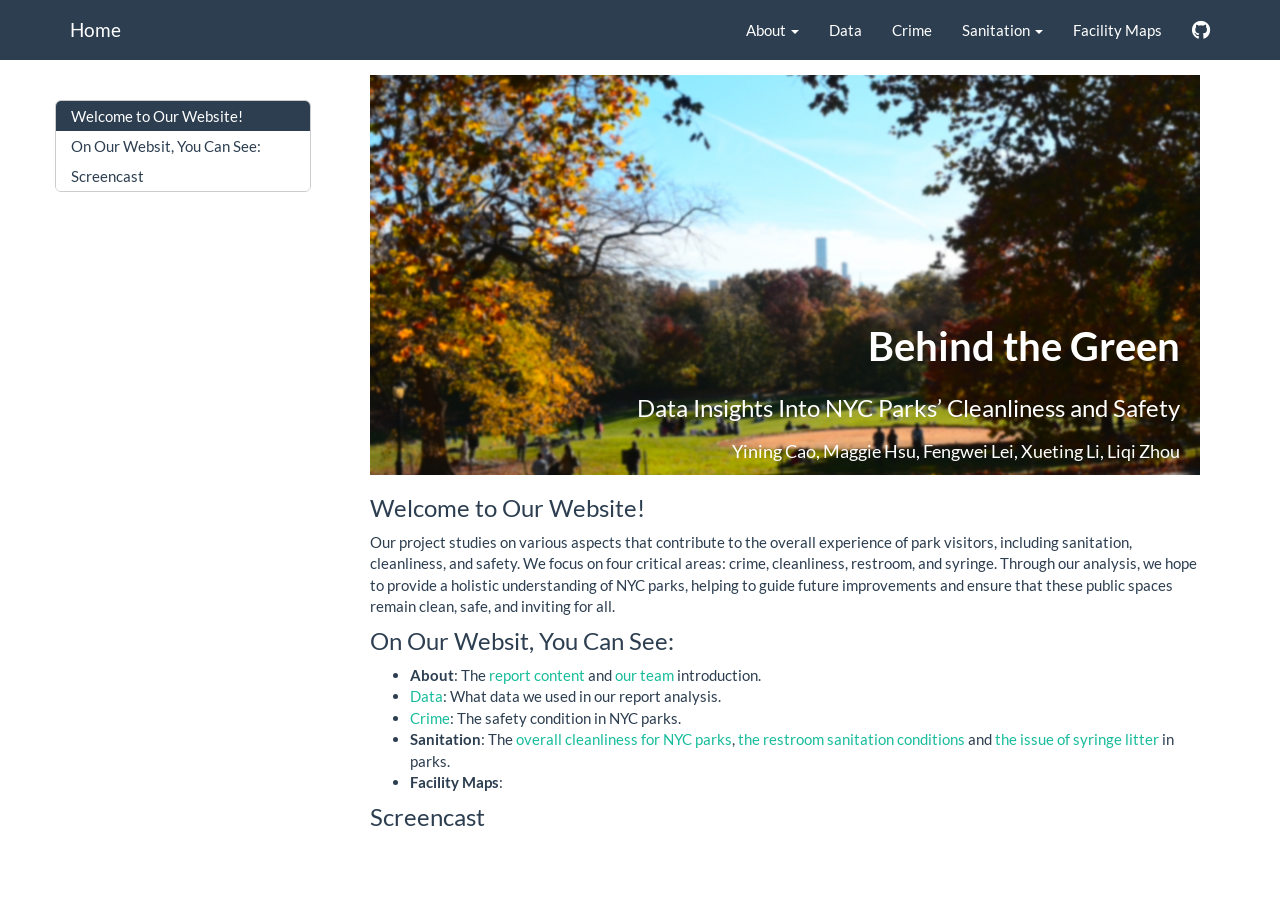
==== commit dda85511: "add animation" ====
--- a/index.html
+++ b/index.html
@@ -90,6 +90,7 @@
 
 
 <link rel="stylesheet" href="styles.css" type="text/css" />
+<link rel="stylesheet" href="animation.css" type="text/css" />
 
 
 
@@ -379,7 +380,7 @@
   </a>
   <ul class="dropdown-menu" role="menu">
     <li>
-      <a href="cleanliness.html">Cleanliness</a>
+      <a href="cleanliness.html">Overall Cleanliness</a>
     </li>
     <li>
       <a href="restroom.html">Restroom</a>
@@ -412,6 +413,19 @@
 
 
 <style type="text/css">
+
+<div class="splash-screen">
+  <img class="splash-image" src="images/park.jpg" alt="Splash Image">
+</div>
+
+<!-- Main Content -->
+<div class="main-content">
+  <!-- Your existing content here -->
+  <div id="home-container">
+    ...
+  </div>
+</div>
+
 <style>
 #home-container {
   text-align: center;
--- a/animation.css
+++ b/animation.css
@@ -0,0 +1,246 @@
+/* Base animations */
+@keyframes fadeIn {
+  from {
+    opacity: 0;
+    transform: translateY(20px);
+  }
+  to {
+    opacity: 1;
+    transform: translateY(0);
+  }
+}
+
+@keyframes slideInRight {
+  from {
+    opacity: 0;
+    transform: translateX(50px);
+  }
+  to {
+    opacity: 1;
+    transform: translateX(0);
+  }
+}
+
+@keyframes bounce {
+  0%, 100% {
+    transform: translateY(0);
+  }
+  50% {
+    transform: translateY(-3px);
+  }
+}
+
+/* Gradient background animation */
+@keyframes gradientBG {
+  0% { background-position: 0% 50%; }
+  50% { background-position: 100% 50%; }
+  100% { background-position: 0% 50%; }
+}
+
+/* Shine effect animation */
+@keyframes shine {
+  0% { left: -100%; }
+  100% { left: 100%; }
+}
+
+/* Ripple effect animation */
+@keyframes ripple {
+  0% { box-shadow: 0 0 0 0 rgba(255, 255, 255, 0.3); }
+  100% { box-shadow: 0 0 0 20px rgba(255, 255, 255, 0); }
+}
+
+/* Border pulse animation */
+@keyframes borderPulse {
+  0% { border-left-color: #001f3f; }
+  50% { border-left-color: #0066cc; }
+  100% { border-left-color: #001f3f; }
+}
+
+/* Main container with gradient background */
+#home-container {
+  background: linear-gradient(-45deg, #001f3f, #003366, #004080, #0059b3);
+  background-size: 400% 400%;
+  animation: fadeIn 1.5s ease-out, gradientBG 15s ease infinite;
+}
+
+/* Title animations and effects */
+.image-title, .sub-title {
+  position: relative;
+  overflow: hidden;
+}
+
+/* Sequence animations for text elements */
+.image-title {
+  animation: slideInRight 1s ease-out 0.5s both;
+}
+
+.sub-title {
+  animation: slideInRight 1s ease-out 0.8s both;
+}
+
+.authors {
+  animation: slideInRight 1s ease-out 1.1s both;
+  position: relative;
+}
+
+/* Ripple effect on authors hover */
+.authors:hover {
+  animation: ripple 1s linear;
+}
+
+/* 3D hover effect for image container */
+.image-container {
+  perspective: 1000px;
+  transition: transform 0.5s ease;
+}
+
+.image-container:hover {
+  transform: perspective(1000px) rotateY(5deg);
+}
+
+/* Image scale and shadow effects */
+.image-container img {
+  transition: all 0.5s ease;
+}
+
+.image-container:hover img {
+  transform: scale(1.02);
+  box-shadow: -10px 10px 20px rgba(0, 0, 0, 0.3);
+}
+
+/* Welcome section with border animation */
+.welcome {
+  border-left: 3px solid #001f3f;
+  animation: fadeIn 1.5s ease-out 1.3s both, borderPulse 2s infinite;
+}
+
+/* Enhanced link hover effects */
+a {
+  position: relative;
+  transition: all 0.3s ease;
+}
+
+/* Animated underline effect for links */
+a::before {
+  content: '';
+  position: absolute;
+  width: 100%;
+  height: 2px;
+  bottom: -2px;
+  left: 0;
+  background-color: #0056b3;
+  visibility: hidden;
+  transform: scaleX(0);
+  transition: all 0.3s ease-in-out;
+}
+
+a:hover {
+  color: #0056b3;
+  transform: translateY(-2px);
+}
+
+a:hover::before {
+  visibility: visible;
+  transform: scaleX(1);
+}
+
+/* List item hover effects */
+li {
+  background: linear-gradient(90deg, 
+    rgba(0,31,63,0) 50%, 
+    rgba(0,31,63,0) 50%);
+  background-size: 200% 100%;
+  transition: all 0.3s ease;
+}
+
+li:hover {
+  background: linear-gradient(90deg, 
+    rgba(0,31,63,0.1) 0%, 
+    rgba(0,31,63,0) 100%);
+  padding-left: 15px;
+  transform: translateX(5px);
+}
+
+/* Global smooth transitions */
+* {
+  transition: all 0.3s ease;
+}
+
+/* Smooth scroll behavior */
+html {
+  scroll-behavior: smooth;
+}
+
+/* Mobile optimization */
+@media (max-width: 768px) {
+  /* Disable complex animations on mobile for better performance */
+  .image-title::after, .sub-title::after {
+    animation: none;
+  }
+  
+  /* Simplify hover effects on mobile */
+  .image-container:hover {
+    transform: none;
+  }
+  
+  .image-container:hover img {
+    transform: none;
+  }
+}
+
+/* Splash screen container */
+.splash-screen {
+  position: fixed;
+  top: 0;
+  left: 0;
+  width: 100%;
+  height: 100vh;
+  z-index: 9999;
+  animation: fadeOut 1.5s ease-out 2.5s forwards;
+}
+
+/* Splash image styling */
+.splash-image {
+  width: 100%;
+  height: 100%;
+  object-fit: cover;
+  animation: zoomOut 3s ease-out forwards;
+}
+
+/* Hide main content initially */
+.main-content {
+  opacity: 0;
+  animation: fadeIn 1.5s ease-out 2.5s forwards;
+}
+
+/* Animation for splash screen fade out */
+@keyframes fadeOut {
+  from {
+    opacity: 1;
+    visibility: visible;
+  }
+  to {
+    opacity: 0;
+    visibility: hidden;
+  }
+}
+
+/* Animation for image zoom out effect */
+@keyframes zoomOut {
+  0% {
+    transform: scale(1.2);
+  }
+  100% {
+    transform: scale(1);
+  }
+}
+
+/* Animation for main content fade in */
+@keyframes fadeIn {
+  from {
+    opacity: 0;
+  }
+  to {
+    opacity: 1;
+  }
+}
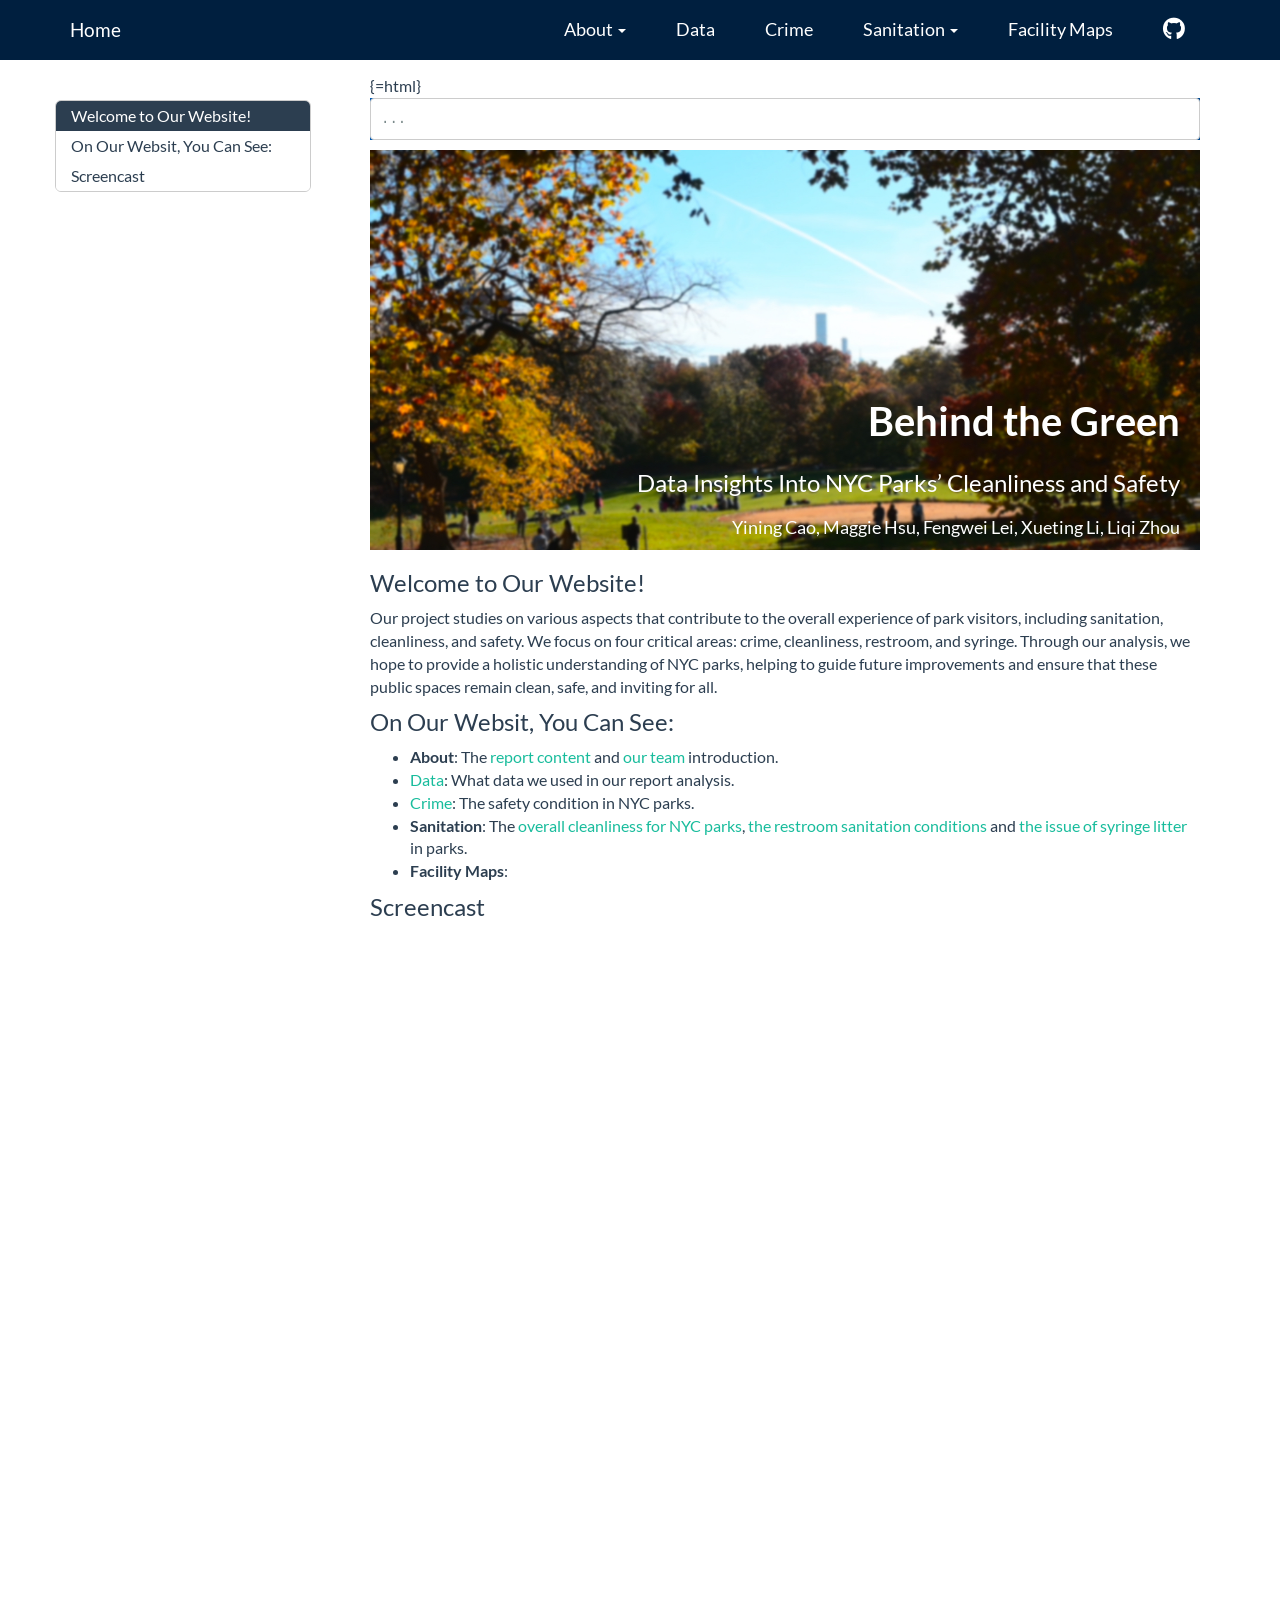
==== commit 3ee7294d: "update index" ====
--- a/index.html
+++ b/index.html
@@ -90,7 +90,7 @@
 
 
 <link rel="stylesheet" href="styles.css" type="text/css" />
-<link rel="stylesheet" href="animation.css" type="text/css" />
+<link rel="stylesheet" href="animation_home.css" type="text/css" />
 
 
 
@@ -412,20 +412,18 @@
 </div>
 
 
-<style type="text/css">
-
+{=html}
 <div class="splash-screen">
-  <img class="splash-image" src="images/park.jpg" alt="Splash Image">
-</div>
-
+<p><img class="splash-image" src="images/park.jpg" alt="Splash Image"></p>
+</div>
 <!-- Main Content -->
 <div class="main-content">
-  <!-- Your existing content here -->
-  <div id="home-container">
-    ...
-  </div>
-</div>
-
+<!-- Your existing content here -->
+<div id="home-container">
+<pre><code>...</code></pre>
+</div>
+</div>
+<style type="text/css">
 <style>
 #home-container {
   text-align: center;
--- a/styles.css
+++ b/styles.css
@@ -0,0 +1,42 @@
+.navbar {
+  width: 100%;
+  padding-left: 20px;
+  padding-right: 20px;
+  background-color: #001f3f;
+  display: flex; 
+  align-items: center; 
+}
+
+
+.navbar-nav > li > a {
+  font-size: 18px; 
+  color: white; 
+  text-decoration: none; 
+  display: inline-block; 
+}
+
+.navbar-nav {
+  align-items: center; 
+  margin: 0; 
+  padding: 0; 
+  list-style: none; 
+}
+
+.navbar-nav > li {
+  margin: 0 10px;
+}
+
+.navbar-brand,.navbar-nav > li > a {
+  line-height: 1; 
+}
+
+
+.navbar-nav > li > a:hover, .navbar-brand:hover {
+  background-color: #004080; 
+  color: white;
+  border-radius: 5px; 
+}
+
+body {
+    font-size: 1.6rem; 
+}
--- a/animation_home.css
+++ b/animation_home.css
@@ -0,0 +1,246 @@
+/* Base animations */
+@keyframes fadeIn {
+  from {
+    opacity: 0;
+    transform: translateY(20px);
+  }
+  to {
+    opacity: 1;
+    transform: translateY(0);
+  }
+}
+
+@keyframes slideInRight {
+  from {
+    opacity: 0;
+    transform: translateX(50px);
+  }
+  to {
+    opacity: 1;
+    transform: translateX(0);
+  }
+}
+
+@keyframes bounce {
+  0%, 100% {
+    transform: translateY(0);
+  }
+  50% {
+    transform: translateY(-3px);
+  }
+}
+
+/* Gradient background animation */
+@keyframes gradientBG {
+  0% { background-position: 0% 50%; }
+  50% { background-position: 100% 50%; }
+  100% { background-position: 0% 50%; }
+}
+
+/* Shine effect animation */
+@keyframes shine {
+  0% { left: -100%; }
+  100% { left: 100%; }
+}
+
+/* Ripple effect animation */
+@keyframes ripple {
+  0% { box-shadow: 0 0 0 0 rgba(255, 255, 255, 0.3); }
+  100% { box-shadow: 0 0 0 20px rgba(255, 255, 255, 0); }
+}
+
+/* Border pulse animation */
+@keyframes borderPulse {
+  0% { border-left-color: #001f3f; }
+  50% { border-left-color: #0066cc; }
+  100% { border-left-color: #001f3f; }
+}
+
+/* Main container with gradient background */
+#home-container {
+  background: linear-gradient(-45deg, #001f3f, #003366, #004080, #0059b3);
+  background-size: 400% 400%;
+  animation: fadeIn 1.5s ease-out, gradientBG 15s ease infinite;
+}
+
+/* Title animations and effects */
+.image-title, .sub-title {
+  position: relative;
+  overflow: hidden;
+}
+
+/* Sequence animations for text elements */
+.image-title {
+  animation: slideInRight 1s ease-out 0.5s both;
+}
+
+.sub-title {
+  animation: slideInRight 1s ease-out 0.8s both;
+}
+
+.authors {
+  animation: slideInRight 1s ease-out 1.1s both;
+  position: relative;
+}
+
+/* Ripple effect on authors hover */
+.authors:hover {
+  animation: ripple 1s linear;
+}
+
+/* 3D hover effect for image container */
+.image-container {
+  perspective: 1000px;
+  transition: transform 0.5s ease;
+}
+
+.image-container:hover {
+  transform: perspective(1000px) rotateY(5deg);
+}
+
+/* Image scale and shadow effects */
+.image-container img {
+  transition: all 0.5s ease;
+}
+
+.image-container:hover img {
+  transform: scale(1.02);
+  box-shadow: -10px 10px 20px rgba(0, 0, 0, 0.3);
+}
+
+/* Welcome section with border animation */
+.welcome {
+  border-left: 3px solid #001f3f;
+  animation: fadeIn 1.5s ease-out 1.3s both, borderPulse 2s infinite;
+}
+
+/* Enhanced link hover effects */
+a {
+  position: relative;
+  transition: all 0.3s ease;
+}
+
+/* Animated underline effect for links */
+a::before {
+  content: '';
+  position: absolute;
+  width: 100%;
+  height: 2px;
+  bottom: -2px;
+  left: 0;
+  background-color: #0056b3;
+  visibility: hidden;
+  transform: scaleX(0);
+  transition: all 0.3s ease-in-out;
+}
+
+a:hover {
+  color: #0056b3;
+  transform: translateY(-2px);
+}
+
+a:hover::before {
+  visibility: visible;
+  transform: scaleX(1);
+}
+
+/* List item hover effects */
+li {
+  background: linear-gradient(90deg, 
+    rgba(0,31,63,0) 50%, 
+    rgba(0,31,63,0) 50%);
+  background-size: 200% 100%;
+  transition: all 0.3s ease;
+}
+
+li:hover {
+  background: linear-gradient(90deg, 
+    rgba(0,31,63,0.1) 0%, 
+    rgba(0,31,63,0) 100%);
+  padding-left: 15px;
+  transform: translateX(5px);
+}
+
+/* Global smooth transitions */
+* {
+  transition: all 0.3s ease;
+}
+
+/* Smooth scroll behavior */
+html {
+  scroll-behavior: smooth;
+}
+
+/* Mobile optimization */
+@media (max-width: 768px) {
+  /* Disable complex animations on mobile for better performance */
+  .image-title::after, .sub-title::after {
+    animation: none;
+  }
+  
+  /* Simplify hover effects on mobile */
+  .image-container:hover {
+    transform: none;
+  }
+  
+  .image-container:hover img {
+    transform: none;
+  }
+}
+
+/* Splash screen container */
+.splash-screen {
+  position: fixed;
+  top: 0;
+  left: 0;
+  width: 100%;
+  height: 100vh;
+  z-index: 9999;
+  animation: fadeOut 1.5s ease-out 2.5s forwards;
+}
+
+/* Splash image styling */
+.splash-image {
+  width: 100%;
+  height: 100%;
+  object-fit: cover;
+  animation: zoomOut 3s ease-out forwards;
+}
+
+/* Hide main content initially */
+.main-content {
+  opacity: 0;
+  animation: fadeIn 1.5s ease-out 2.5s forwards;
+}
+
+/* Animation for splash screen fade out */
+@keyframes fadeOut {
+  from {
+    opacity: 1;
+    visibility: visible;
+  }
+  to {
+    opacity: 0;
+    visibility: hidden;
+  }
+}
+
+/* Animation for image zoom out effect */
+@keyframes zoomOut {
+  0% {
+    transform: scale(1.2);
+  }
+  100% {
+    transform: scale(1);
+  }
+}
+
+/* Animation for main content fade in */
+@keyframes fadeIn {
+  from {
+    opacity: 0;
+  }
+  to {
+    opacity: 1;
+  }
+}
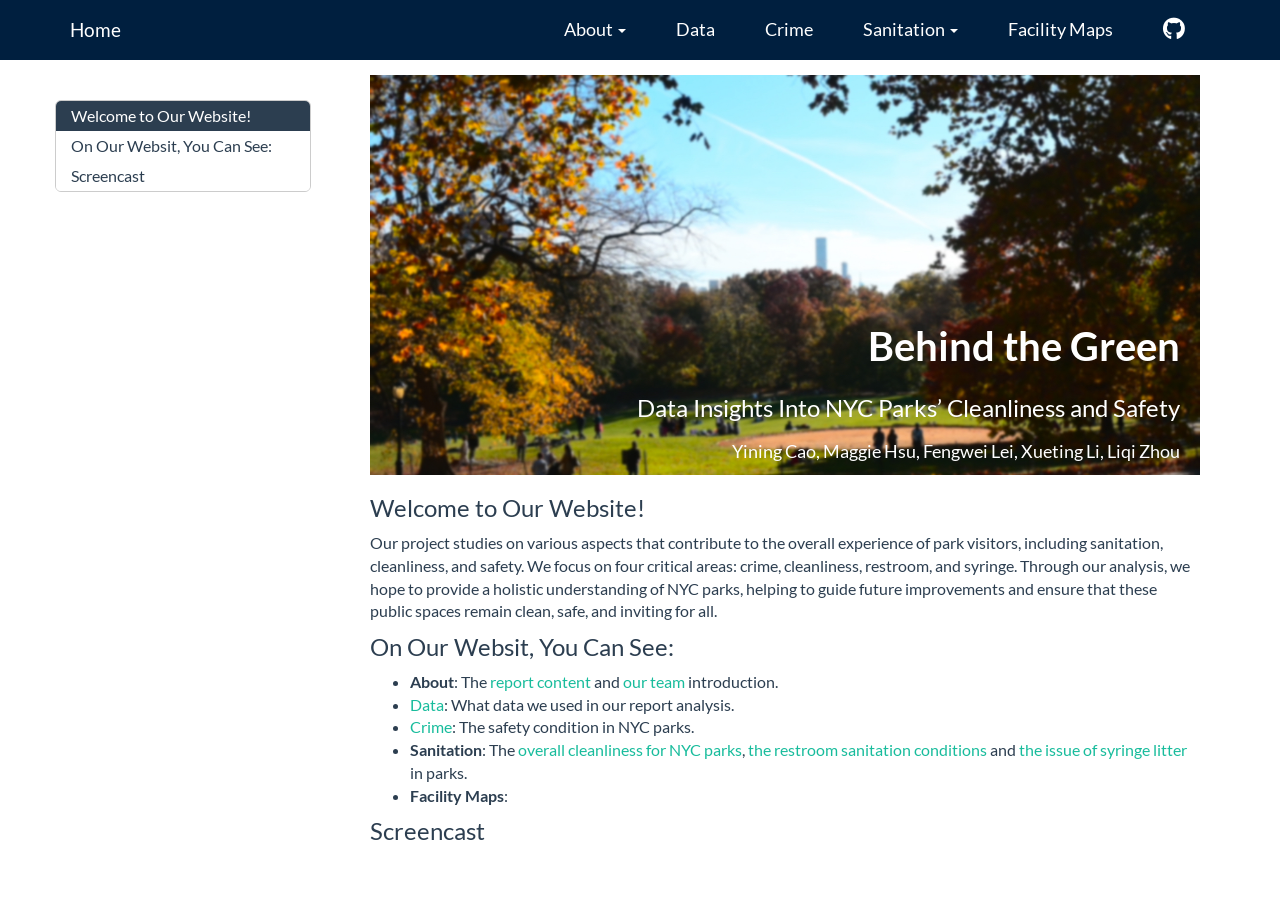
==== commit 71136eef: "update the index" ====
--- a/index.html
+++ b/index.html
@@ -412,16 +412,8 @@
 </div>
 
 
-{=html}
 <div class="splash-screen">
-<p><img class="splash-image" src="images/park.jpg" alt="Splash Image"></p>
-</div>
-<!-- Main Content -->
-<div class="main-content">
-<!-- Your existing content here -->
-<div id="home-container">
-<pre><code>...</code></pre>
-</div>
+  <img class="splash-image" src="images/park.jpg" alt="Splash Image">
 </div>
 <style type="text/css">
 <style>
--- a/animation_home.css
+++ b/animation_home.css
@@ -188,7 +188,6 @@
   }
 }
 
-/* Splash screen container */
 .splash-screen {
   position: fixed;
   top: 0;
@@ -196,7 +195,7 @@
   width: 100%;
   height: 100vh;
   z-index: 9999;
-  animation: fadeOut 1.5s ease-out 2.5s forwards;
+  animation: fadeOut 1.5s ease-out 2s forwards;
 }
 
 /* Splash image styling */
@@ -204,13 +203,13 @@
   width: 100%;
   height: 100%;
   object-fit: cover;
-  animation: zoomOut 3s ease-out forwards;
+  animation: zoomOut 2s ease-out forwards; 
 }
 
 /* Hide main content initially */
 .main-content {
   opacity: 0;
-  animation: fadeIn 1.5s ease-out 2.5s forwards;
+  animation: fadeIn 1.5s ease-out 2s forwards; 
 }
 
 /* Animation for splash screen fade out */
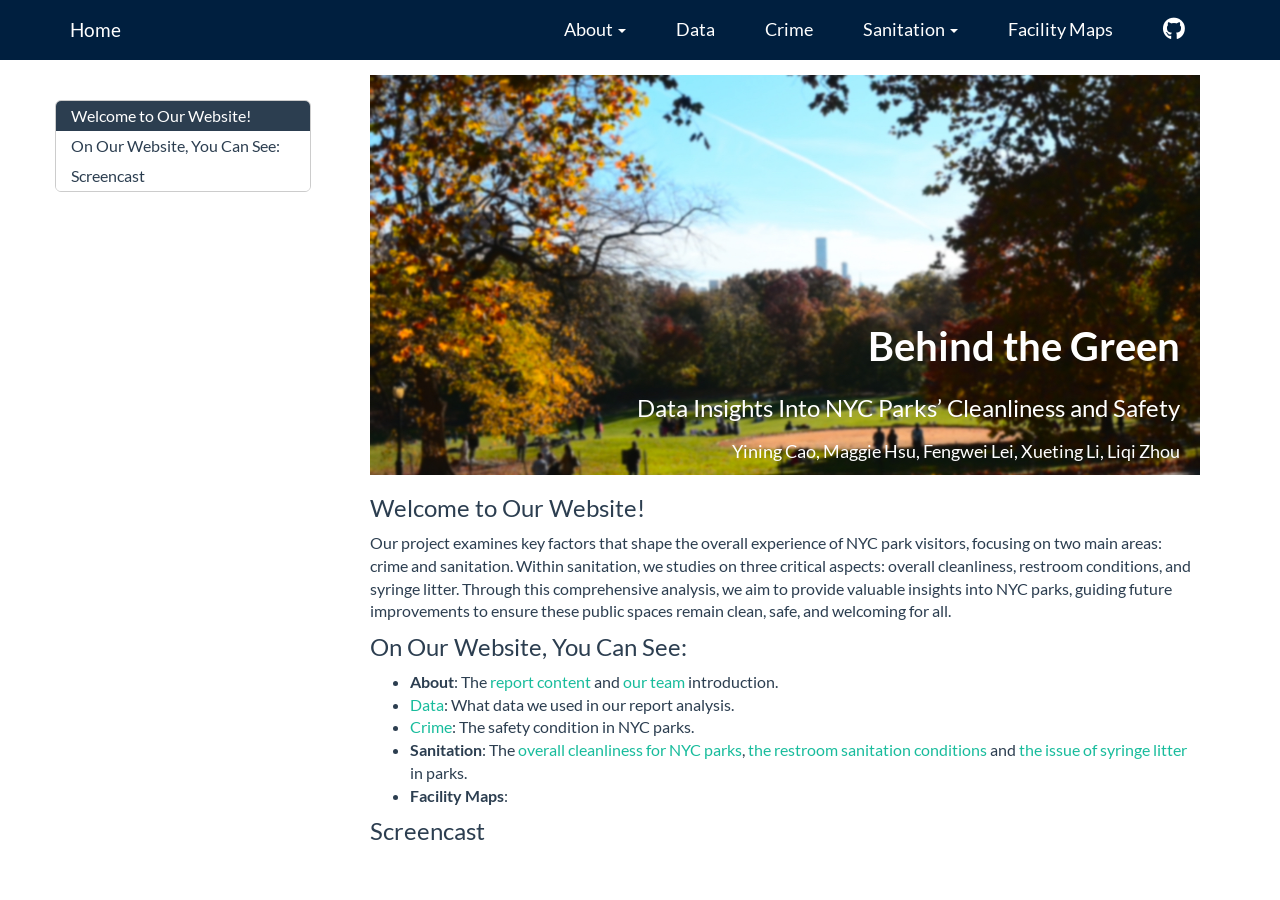
==== commit 9f1e66ba: "update the index; refine the typo" ====
--- a/index.html
+++ b/index.html
@@ -485,17 +485,17 @@
 <p class="welcome">
 <div id="welcome-to-our-website" class="section level3">
 <h3>Welcome to Our Website!</h3>
-Our project studies on various aspects that contribute to the overall
-experience of park visitors, including sanitation, cleanliness, and
-safety. We focus on four critical areas: crime, cleanliness, restroom,
-and syringe. Through our analysis, we hope to provide a holistic
-understanding of NYC parks, helping to guide future improvements and
-ensure that these public spaces remain clean, safe, and inviting for
-all.
+Our project examines key factors that shape the overall experience of
+NYC park visitors, focusing on two main areas: crime and sanitation.
+Within sanitation, we studies on three critical aspects: overall
+cleanliness, restroom conditions, and syringe litter. Through this
+comprehensive analysis, we aim to provide valuable insights into NYC
+parks, guiding future improvements to ensure these public spaces remain
+clean, safe, and welcoming for all.
 </p>
 </div>
-<div id="on-our-websit-you-can-see" class="section level3">
-<h3>On Our Websit, You Can See:</h3>
+<div id="on-our-website-you-can-see" class="section level3">
+<h3>On Our Website, You Can See:</h3>
 <ul>
 <li><strong>About</strong>: The <a
 href="https://mh4588.github.io/p8105_final_project/report.html">report
--- a/animation_home.css
+++ b/animation_home.css
@@ -30,30 +30,26 @@
   }
 }
 
-/* Gradient background animation */
-@keyframes gradientBG {
-  0% { background-position: 0% 50%; }
-  50% { background-position: 100% 50%; }
-  100% { background-position: 0% 50%; }
+/* Title animations and effects */
+.image-title, .sub-title {
+  position: relative;
+  overflow: hidden;
+  font-size: 2rem; /* Ensure it's large enough */
+  color: #fff; /* Make text visible */
+  z-index: 10; /* Ensure it is on top */
 }
 
-/* Shine effect animation */
-@keyframes shine {
-  0% { left: -100%; }
-  100% { left: 100%; }
+/* Sequence animations for text elements */
+.image-title {
+  animation: slideInRight 1s ease-out 0.3s both; /* Reduced delay */
 }
 
-/* Ripple effect animation */
-@keyframes ripple {
-  0% { box-shadow: 0 0 0 0 rgba(255, 255, 255, 0.3); }
-  100% { box-shadow: 0 0 0 20px rgba(255, 255, 255, 0); }
+.sub-title {
+  animation: slideInRight 1s ease-out 0.6s both; /* Reduced delay */
 }
 
-/* Border pulse animation */
-@keyframes borderPulse {
-  0% { border-left-color: #001f3f; }
-  50% { border-left-color: #0066cc; }
-  100% { border-left-color: #001f3f; }
+.authors {
+  animation: slideInRight 1s ease-out 0.9s both;
 }
 
 /* Main container with gradient background */
@@ -63,131 +59,7 @@
   animation: fadeIn 1.5s ease-out, gradientBG 15s ease infinite;
 }
 
-/* Title animations and effects */
-.image-title, .sub-title {
-  position: relative;
-  overflow: hidden;
-}
-
-/* Sequence animations for text elements */
-.image-title {
-  animation: slideInRight 1s ease-out 0.5s both;
-}
-
-.sub-title {
-  animation: slideInRight 1s ease-out 0.8s both;
-}
-
-.authors {
-  animation: slideInRight 1s ease-out 1.1s both;
-  position: relative;
-}
-
-/* Ripple effect on authors hover */
-.authors:hover {
-  animation: ripple 1s linear;
-}
-
-/* 3D hover effect for image container */
-.image-container {
-  perspective: 1000px;
-  transition: transform 0.5s ease;
-}
-
-.image-container:hover {
-  transform: perspective(1000px) rotateY(5deg);
-}
-
-/* Image scale and shadow effects */
-.image-container img {
-  transition: all 0.5s ease;
-}
-
-.image-container:hover img {
-  transform: scale(1.02);
-  box-shadow: -10px 10px 20px rgba(0, 0, 0, 0.3);
-}
-
-/* Welcome section with border animation */
-.welcome {
-  border-left: 3px solid #001f3f;
-  animation: fadeIn 1.5s ease-out 1.3s both, borderPulse 2s infinite;
-}
-
-/* Enhanced link hover effects */
-a {
-  position: relative;
-  transition: all 0.3s ease;
-}
-
-/* Animated underline effect for links */
-a::before {
-  content: '';
-  position: absolute;
-  width: 100%;
-  height: 2px;
-  bottom: -2px;
-  left: 0;
-  background-color: #0056b3;
-  visibility: hidden;
-  transform: scaleX(0);
-  transition: all 0.3s ease-in-out;
-}
-
-a:hover {
-  color: #0056b3;
-  transform: translateY(-2px);
-}
-
-a:hover::before {
-  visibility: visible;
-  transform: scaleX(1);
-}
-
-/* List item hover effects */
-li {
-  background: linear-gradient(90deg, 
-    rgba(0,31,63,0) 50%, 
-    rgba(0,31,63,0) 50%);
-  background-size: 200% 100%;
-  transition: all 0.3s ease;
-}
-
-li:hover {
-  background: linear-gradient(90deg, 
-    rgba(0,31,63,0.1) 0%, 
-    rgba(0,31,63,0) 100%);
-  padding-left: 15px;
-  transform: translateX(5px);
-}
-
-/* Global smooth transitions */
-* {
-  transition: all 0.3s ease;
-}
-
-/* Smooth scroll behavior */
-html {
-  scroll-behavior: smooth;
-}
-
-/* Mobile optimization */
-@media (max-width: 768px) {
-  /* Disable complex animations on mobile for better performance */
-  .image-title::after, .sub-title::after {
-    animation: none;
-  }
-  
-  /* Simplify hover effects on mobile */
-  .image-container:hover {
-    transform: none;
-  }
-  
-  .image-container:hover img {
-    transform: none;
-  }
-}
-
+/* Splash screen and main content */
 .splash-screen {
   position: fixed;
   top: 0;
@@ -195,24 +67,24 @@
   width: 100%;
   height: 100vh;
   z-index: 9999;
-  animation: fadeOut 1.5s ease-out 2s forwards;
+  animation: fadeOut 4s ease-out 2s forwards; 
 }
 
-/* Splash image styling */
 .splash-image {
   width: 100%;
   height: 100%;
   object-fit: cover;
-  animation: zoomOut 2s ease-out forwards; 
+  opacity: 0; 
+  animation: zoomOut 4s ease-out, fadeInImage 4s ease-out forwards; 
 }
 
-/* Hide main content initially */
+/* Main content styling */
 .main-content {
   opacity: 0;
-  animation: fadeIn 1.5s ease-out 2s forwards; 
+  animation: fadeIn 4s ease-out 2.5s forwards; 
 }
 
-/* Animation for splash screen fade out */
+/* Keyframe for fadeOut and zoomOut */
 @keyframes fadeOut {
   from {
     opacity: 1;
@@ -224,7 +96,6 @@
   }
 }
 
-/* Animation for image zoom out effect */
 @keyframes zoomOut {
   0% {
     transform: scale(1.2);
@@ -234,12 +105,12 @@
   }
 }
 
-/* Animation for main content fade in */
-@keyframes fadeIn {
+/* Keyframe for fadeInImage */
+@keyframes fadeInImage {
   from {
-    opacity: 0;
+    opacity: 0.9; 
   }
   to {
-    opacity: 1;
+    opacity: 0; 
   }
 }
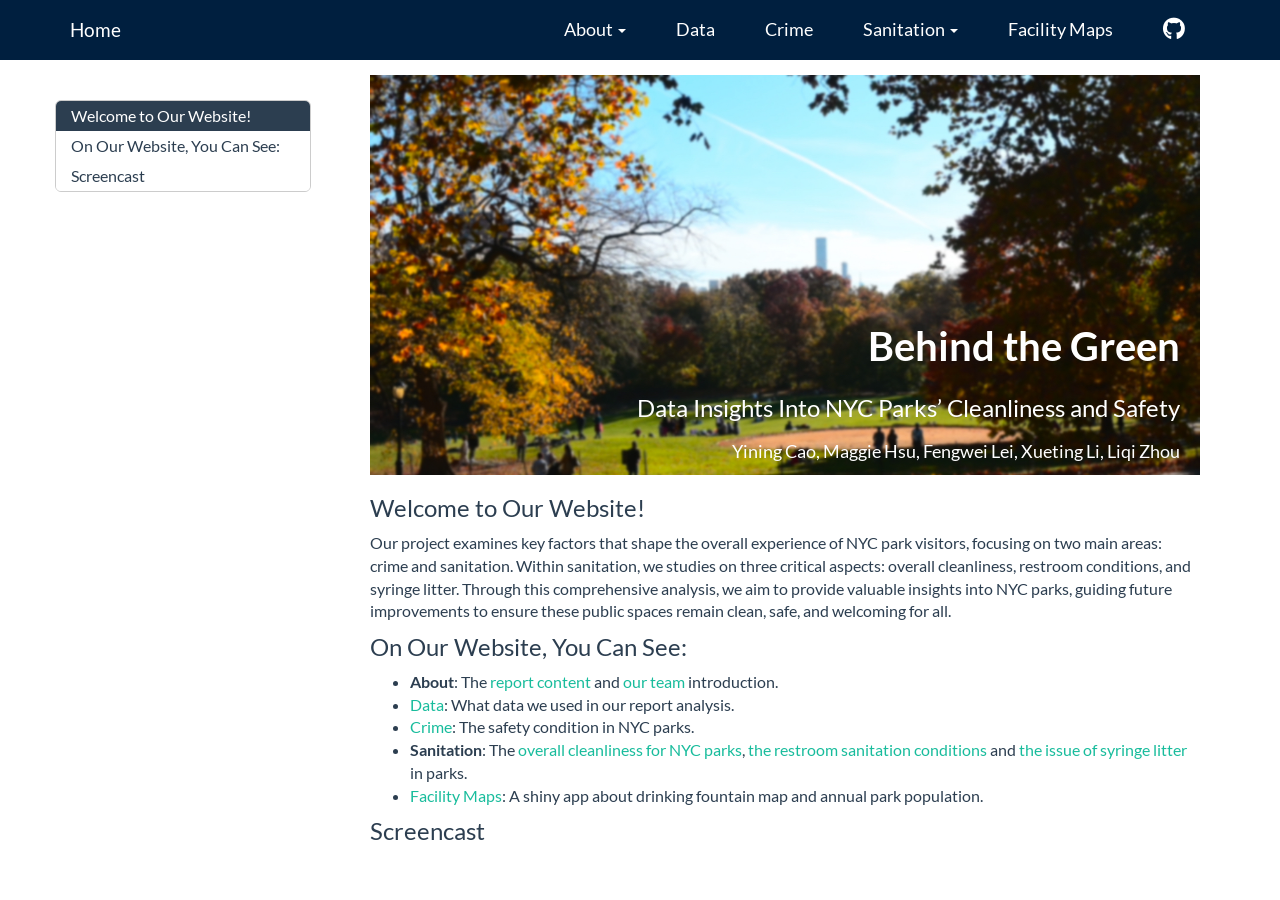
==== commit 63817728: "knit index html" ====
--- a/index.html
+++ b/index.html
@@ -391,7 +391,7 @@
   </ul>
 </li>
 <li>
-  <a href="maps.html">Facility Maps</a>
+  <a href="https://summer-lxt-32.shinyapps.io/shiny/">Facility Maps</a>
 </li>
 <li>
   <a href="https://github.com/mh4588/p8105_final_project">
@@ -515,7 +515,9 @@
 restroom sanitation conditions</a> and <a
 href="https://mh4588.github.io/p8105_final_project/syringe.html">the
 issue of syringe litter</a> in parks.</li>
-<li><strong>Facility Maps</strong>:</li>
+<li><a href="https://summer-lxt-32.shinyapps.io/shiny/">Facility
+Maps</a>: A shiny app about drinking fountain map and annual park
+population.</li>
 </ul>
 </div>
 <div id="screencast" class="section level3">
--- a/styles.css
+++ b/styles.css
@@ -40,3 +40,91 @@
 body {
     font-size: 1.6rem; 
 }
+
+/* Fade in animation for the main container */
+@keyframes fadeIn {
+  from {
+    opacity: 0;
+    transform: translateY(20px);
+  }
+  to {
+    opacity: 1;
+    transform: translateY(0);
+  }
+}
+
+/* Slide in animation for title and subtitles */
+@keyframes slideInRight {
+  from {
+    opacity: 0;
+    transform: translateX(50px);
+  }
+  to {
+    opacity: 1;
+    transform: translateX(0);
+  }
+}
+
+/* Gentle bounce animation for links */
+@keyframes bounce {
+  0%, 100% {
+    transform: translateY(0);
+  }
+  50% {
+    transform: translateY(-3px);
+  }
+}
+
+/* Apply animations to elements */
+#home-container {
+  animation: fadeIn 1.5s ease-out;
+}
+
+.image-title {
+  animation: slideInRight 1s ease-out 0.5s both;
+}
+
+.sub-title {
+  animation: slideInRight 1s ease-out 0.8s both;
+}
+
+.authors {
+  animation: slideInRight 1s ease-out 1.1s both;
+}
+
+.welcome {
+  animation: fadeIn 1.5s ease-out 1.3s both;
+}
+
+/* Hover effects for links */
+a {
+  transition: all 0.3s ease;
+}
+
+a:hover {
+  color: #0056b3;
+  transform: translateY(-2px);
+}
+
+/* List item animations */
+li {
+  transition: transform 0.3s ease;
+}
+
+li:hover {
+  transform: translateX(5px);
+}
+
+/* Image hover effect */
+.image-container img {
+  transition: transform 0.5s ease;
+}
+
+.image-container:hover img {
+  transform: scale(1.02);
+}
+
+/* Smooth scroll behavior */
+html {
+  scroll-behavior: smooth;
+}
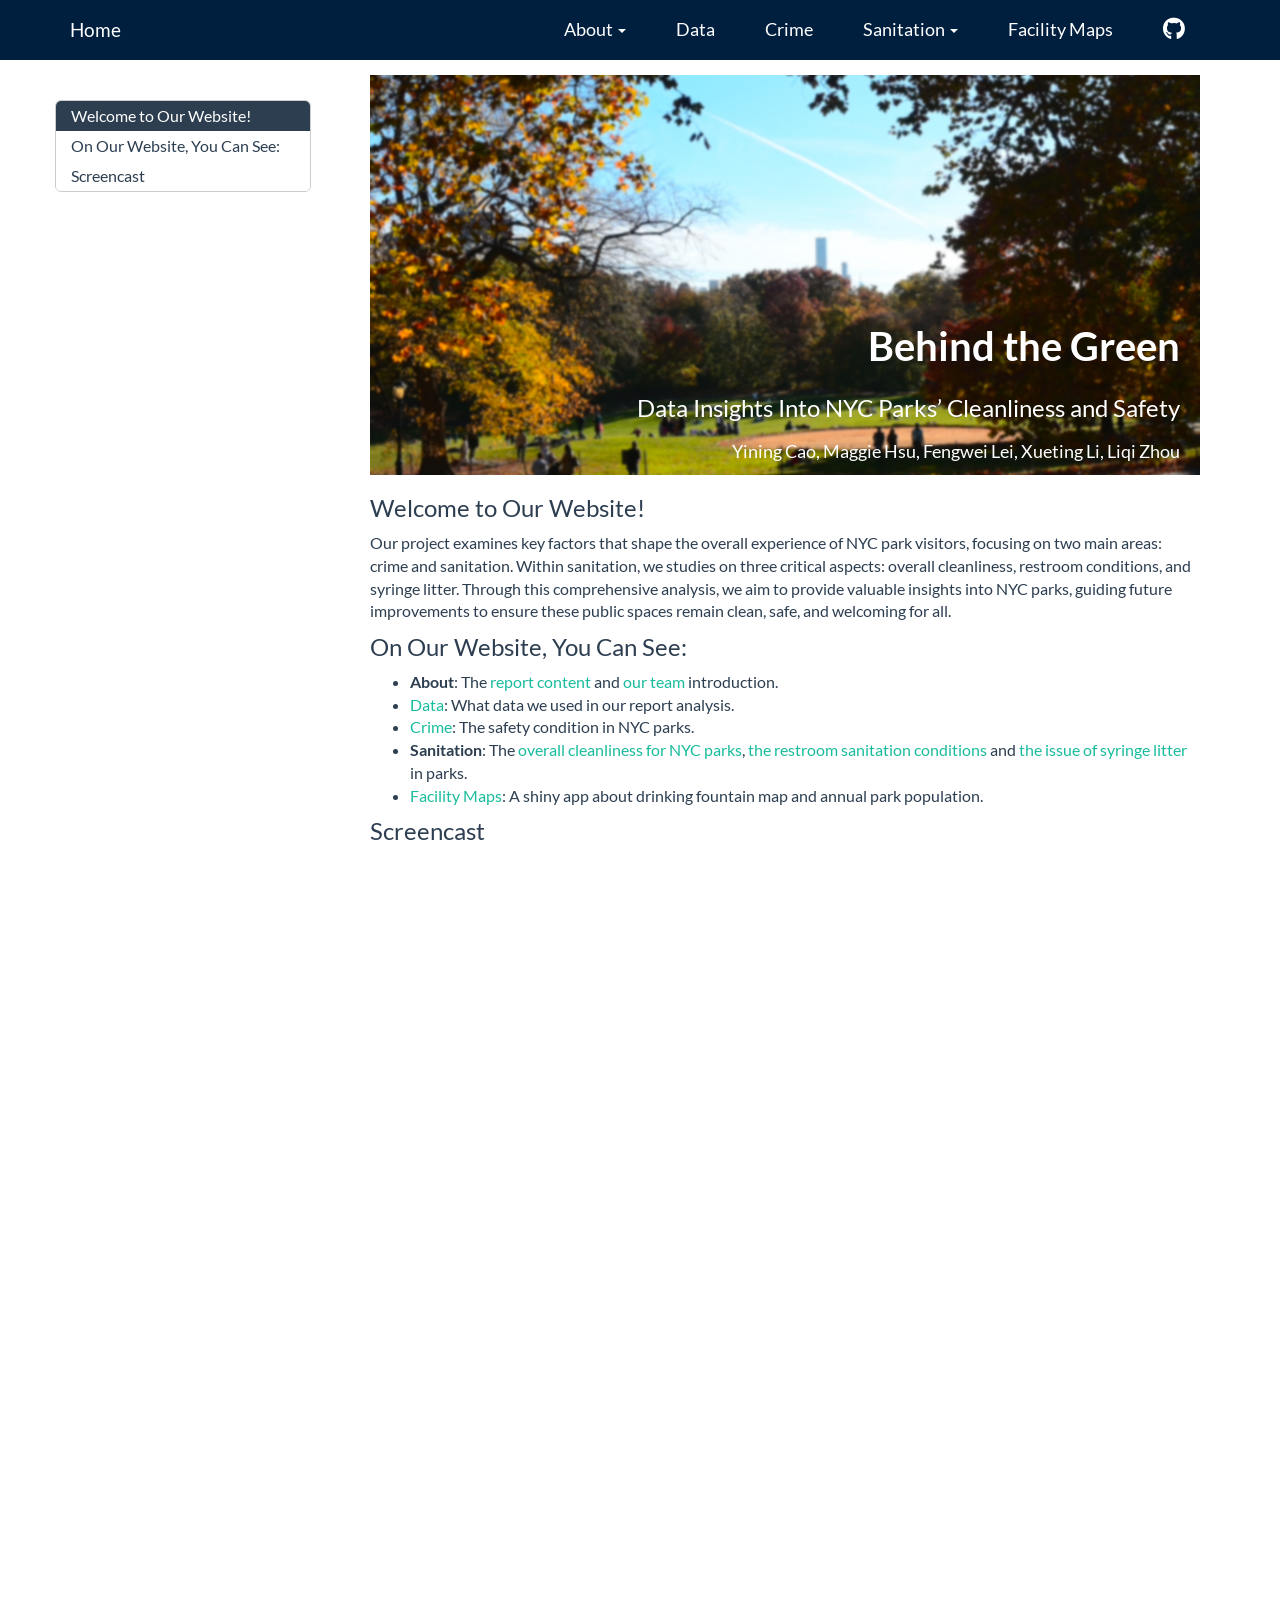
==== commit aeb7f511: "upload video" ====
--- a/index.html
+++ b/index.html
@@ -482,6 +482,23 @@
   </div>
 </div>
 </style>
+<style type="text/css">
+.video-container {
+  position: relative;
+  padding-bottom: 56.25%; /* Aspect ratio 16:9 */
+  height: 0;
+  overflow: hidden;
+}
+
+.video-container iframe {
+  position: absolute;
+  top: 0;
+  left: 0;
+  width: 100%;
+  height: 100%;
+  border: none; /* Remove frame border */
+}
+</style>
 <p class="welcome">
 <div id="welcome-to-our-website" class="section level3">
 <h3>Welcome to Our Website!</h3>
@@ -522,6 +539,14 @@
 </div>
 <div id="screencast" class="section level3">
 <h3>Screencast</h3>
+<!--this is just a placeholder video -->
+<div class="video-container">
+<p><iframe
+    src="https://www.youtube.com/embed/BOsFjnHCQVQ"
+    title="YouTube video player"
+    allow="accelerometer; autoplay; clipboard-write; encrypted-media; gyroscope; picture-in-picture; web-share"
+    allowfullscreen> </iframe></p>
+</div>
 </div>
 
 
